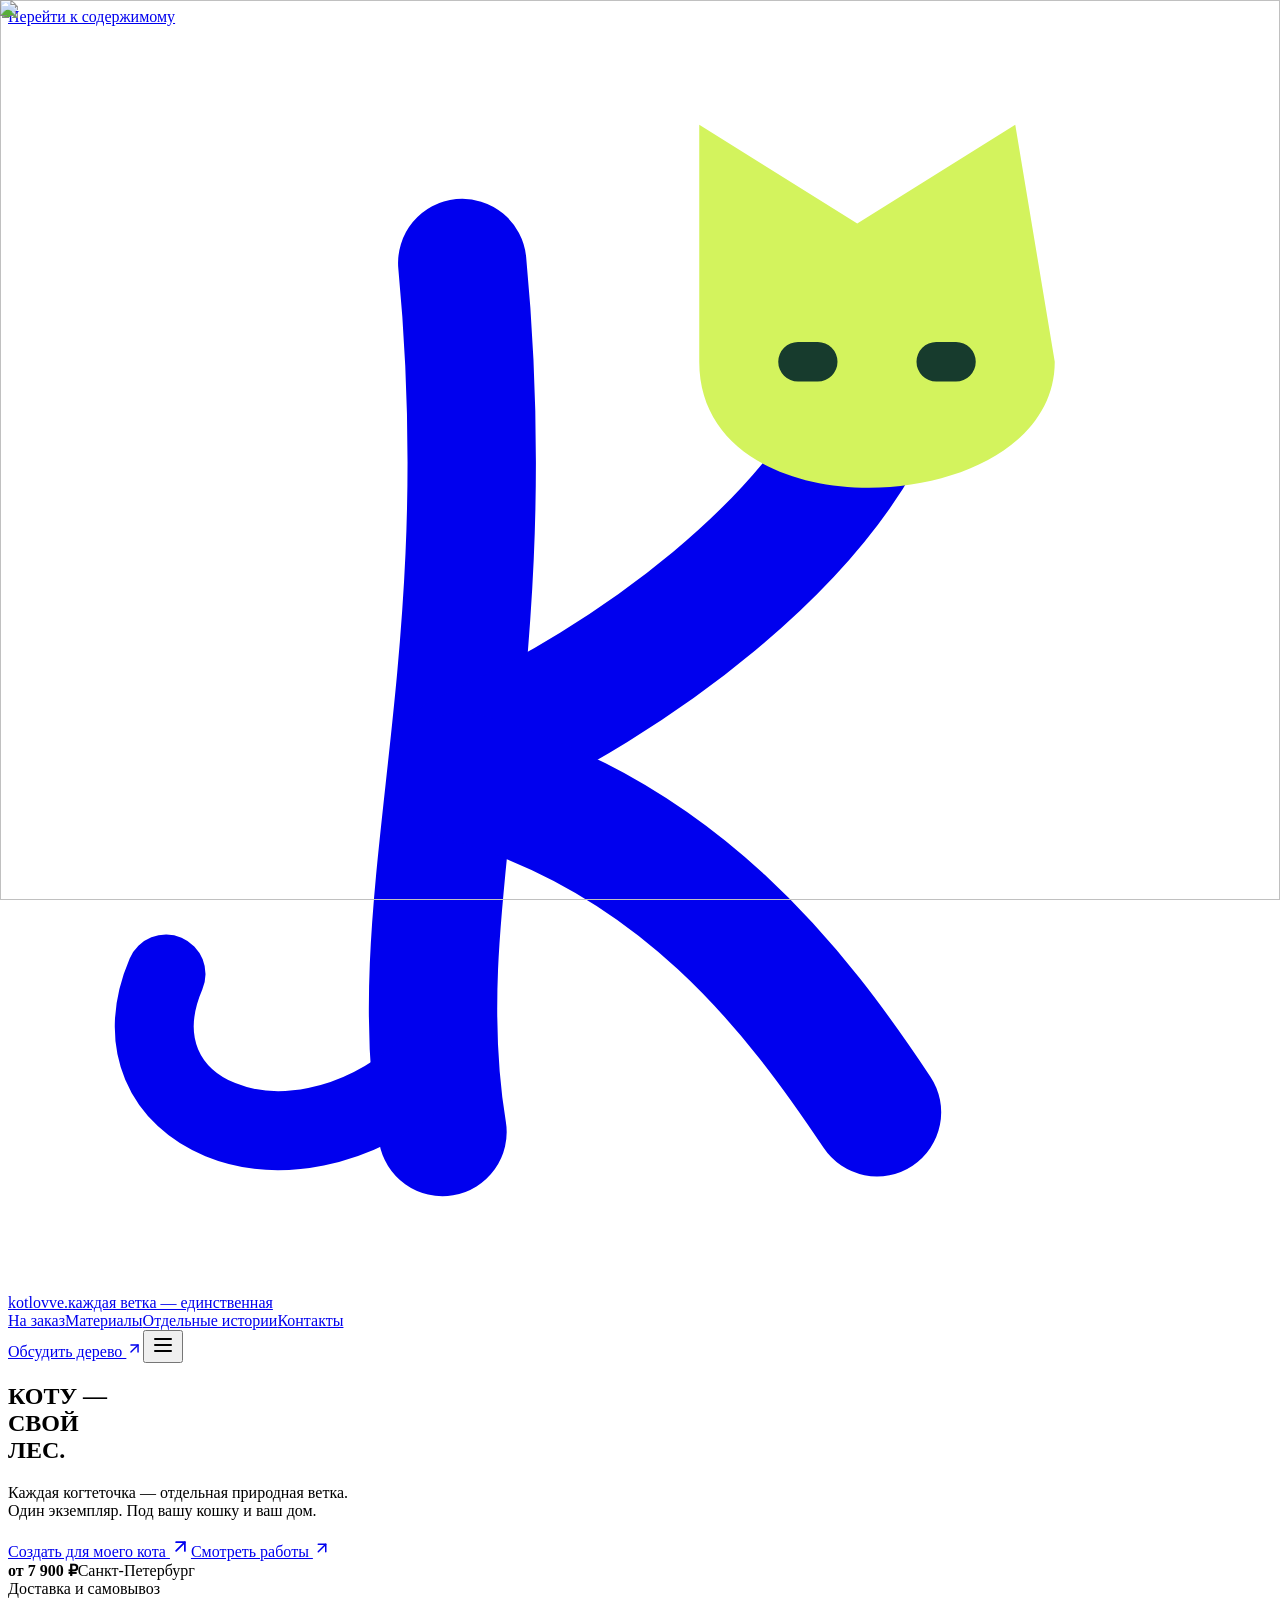
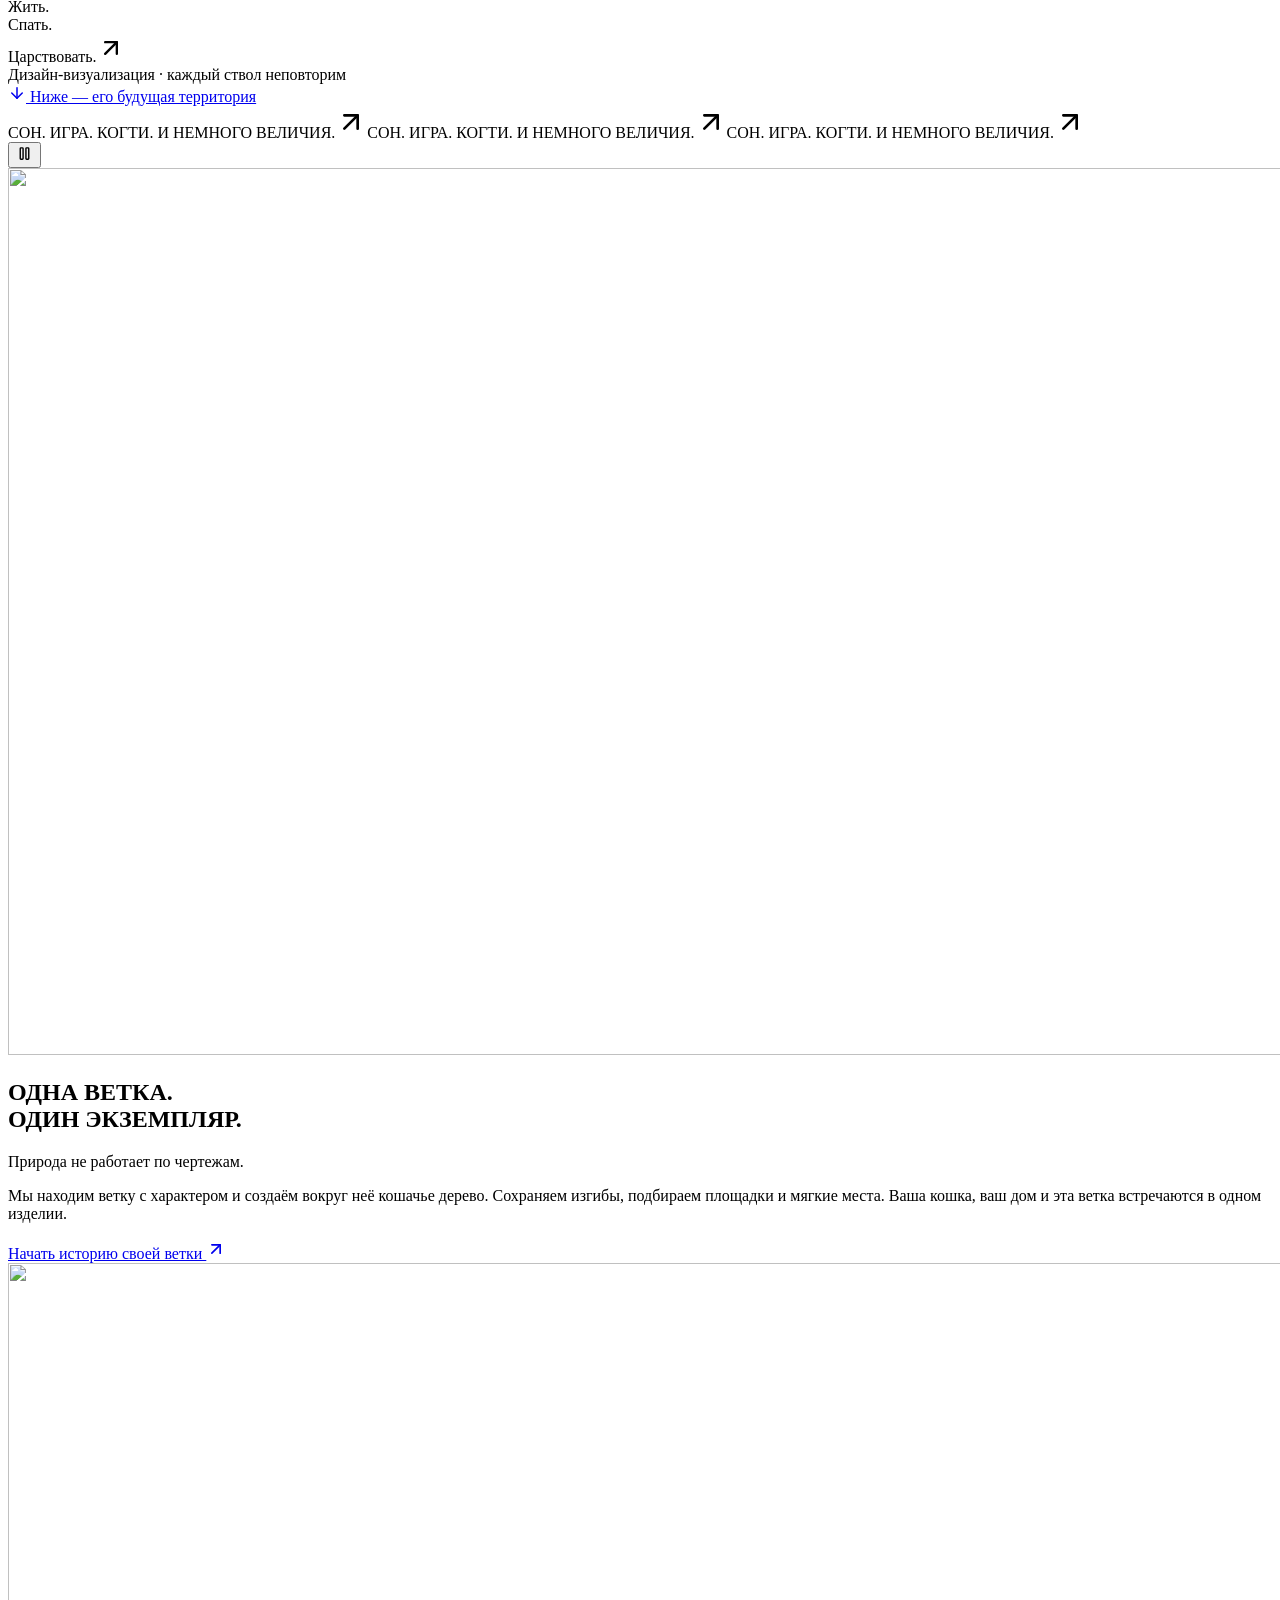
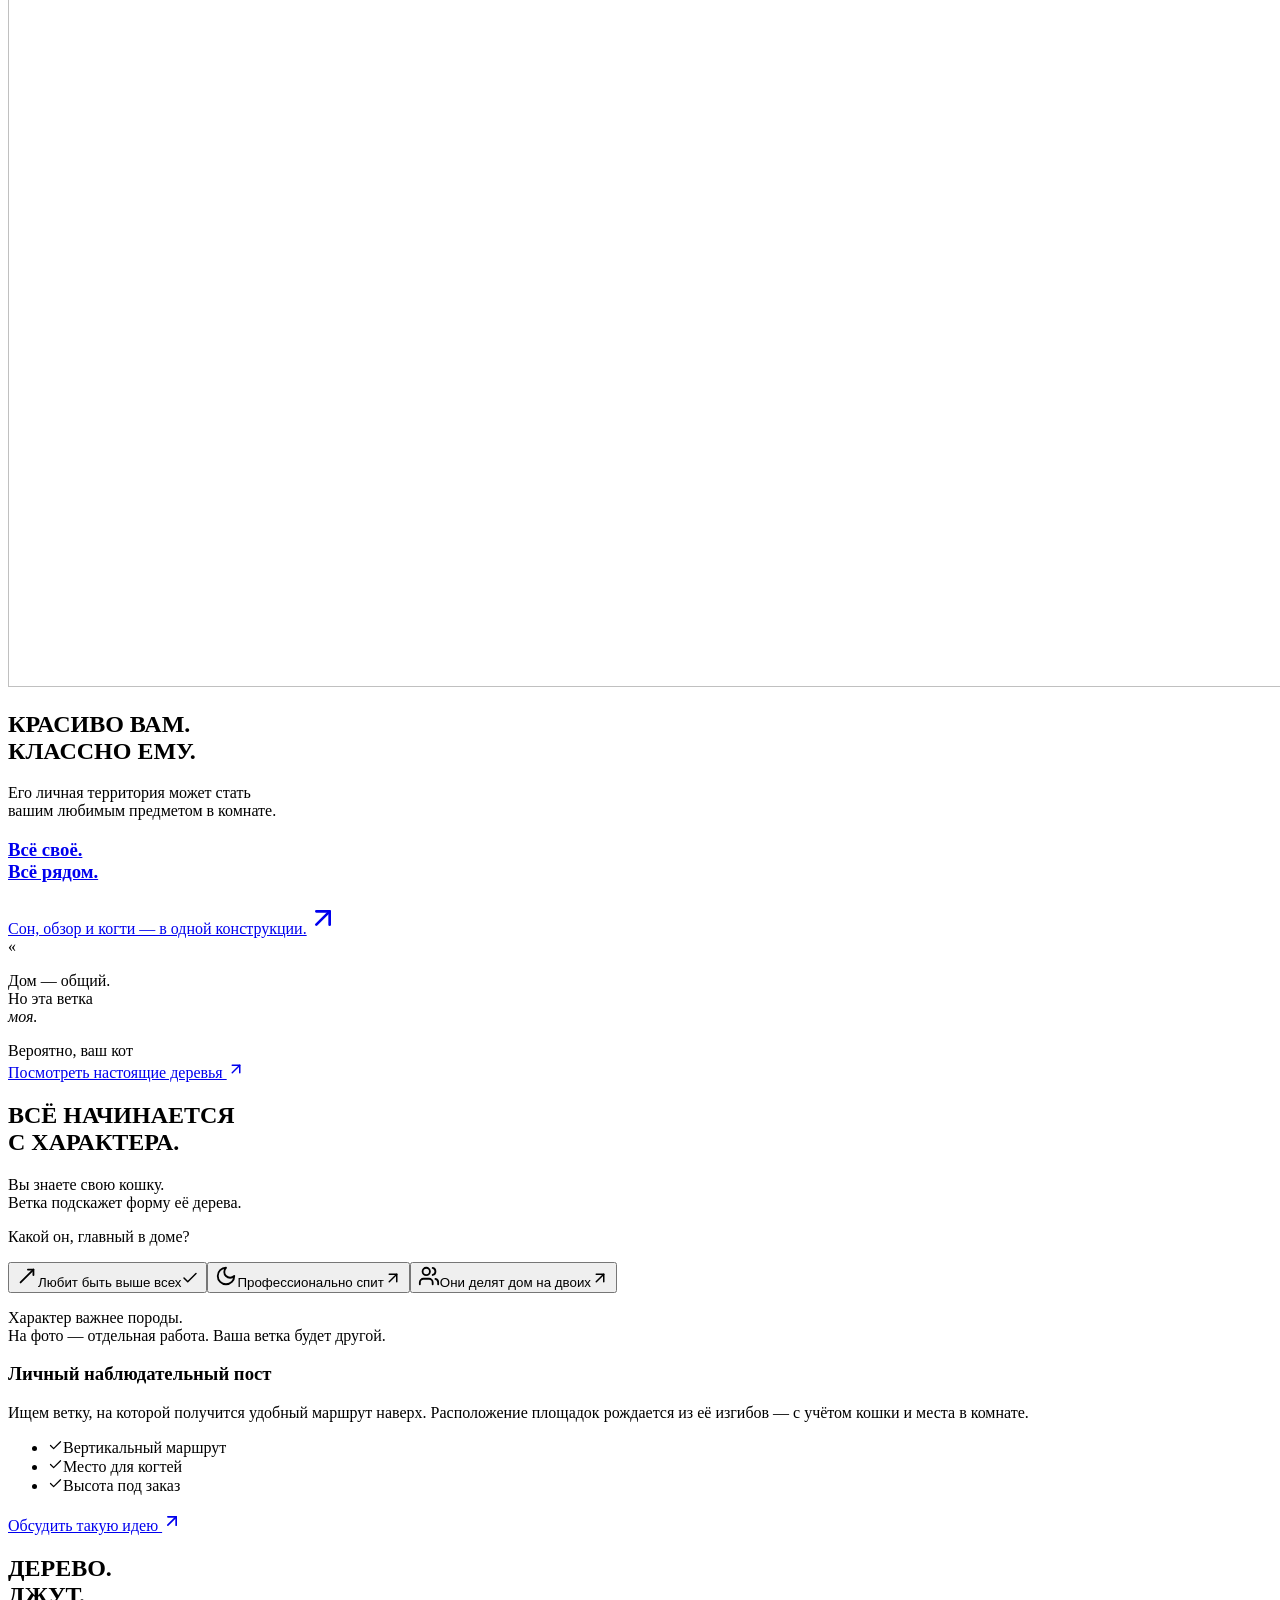
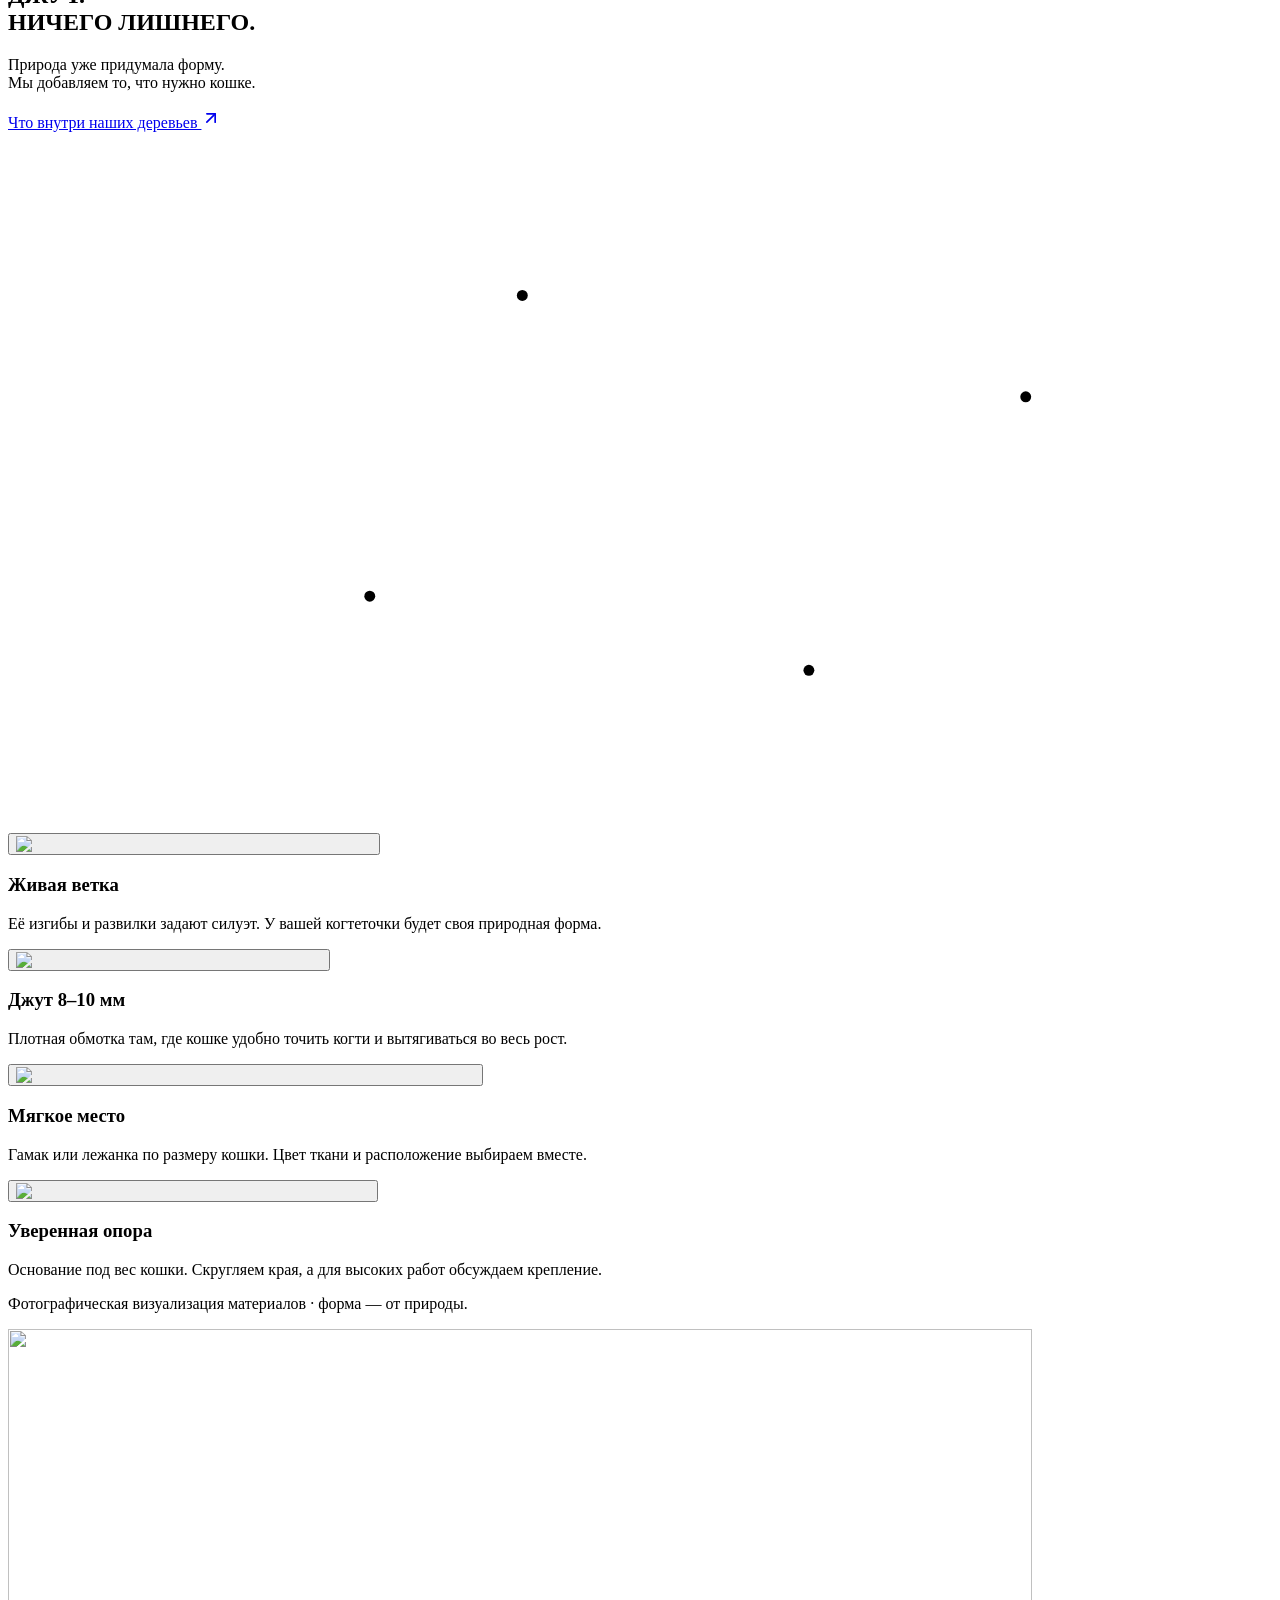
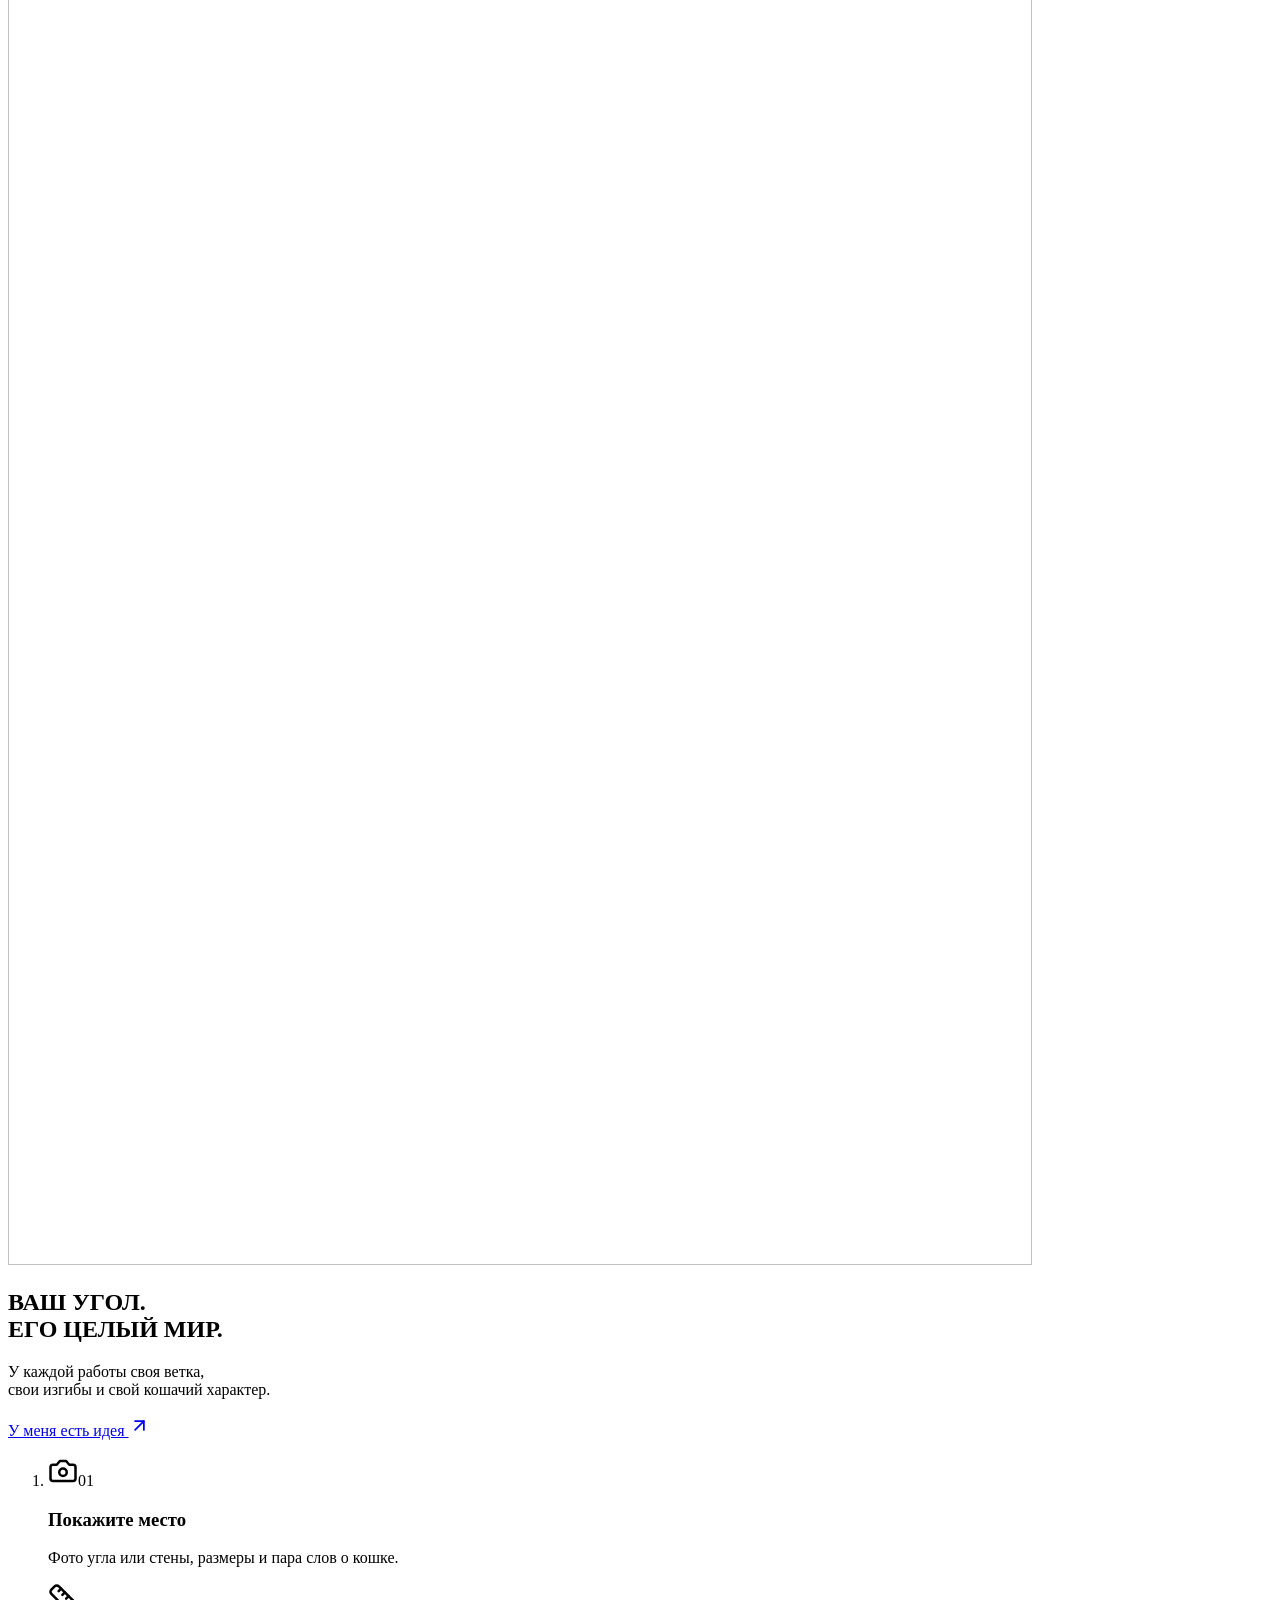
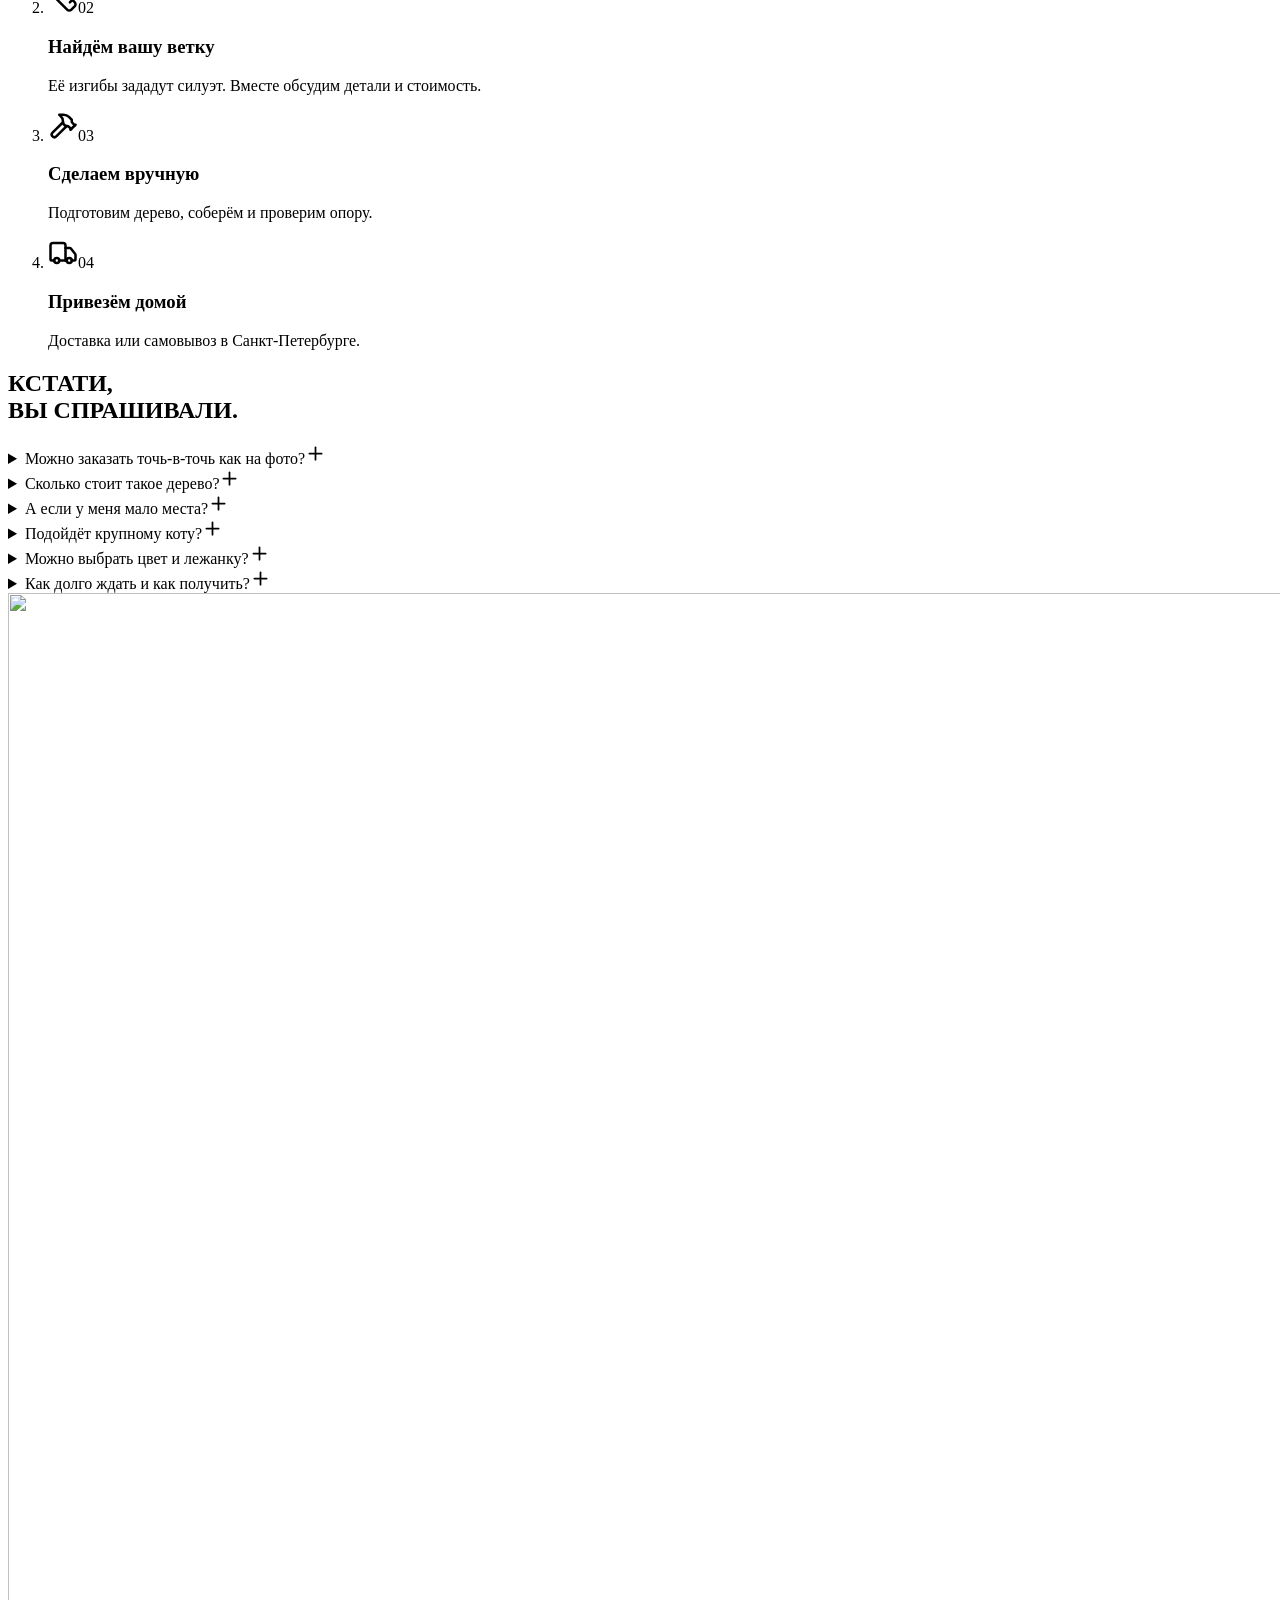
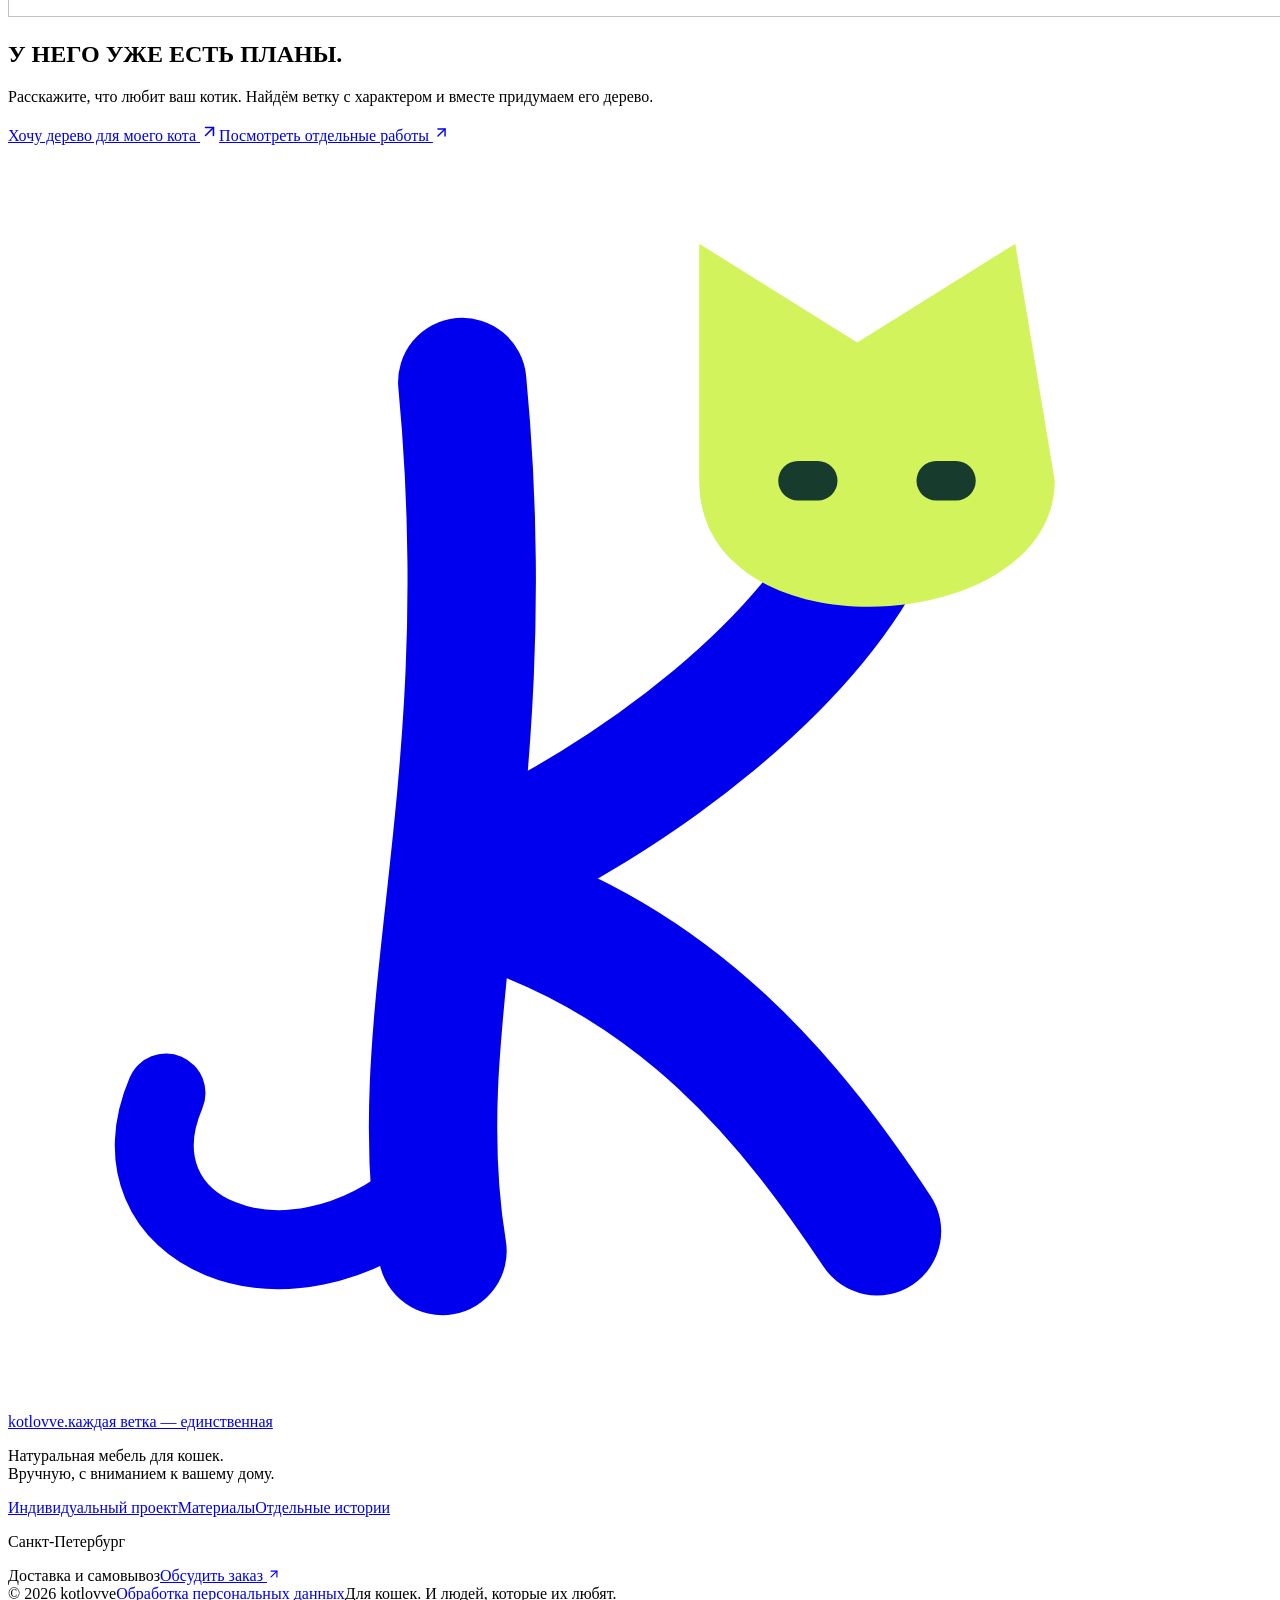
==== index.html @ 74c51887 "Publish kotlovve desktop preview" ====
<!DOCTYPE html><!--Kwz0MOQdKDuALkKHzpFKt--><html lang="ru"><head><meta charSet="utf-8"/><meta name="viewport" content="width=device-width, initial-scale=1"/><link rel="preload" as="image" href="/kotlovve-preview/images/hero-body-v10.webp"/><link rel="preload" as="image" href="/kotlovve-preview/images/hero-head-v10.webp"/><link rel="stylesheet" href="/kotlovve-preview/_next/static/css/c538a6b8e4f2cb5f.css" data-precedence="next"/><link rel="preload" as="script" fetchPriority="low" href="/kotlovve-preview/_next/static/chunks/webpack-74b0ef5a52936b28.js"/><script src="/kotlovve-preview/_next/static/chunks/8fbc8d93-12ec825f86cb9b0f.js" async=""></script><script src="/kotlovve-preview/_next/static/chunks/912-42a1974aad13e5c2.js" async=""></script><script src="/kotlovve-preview/_next/static/chunks/main-app-9a6562efb0265123.js" async=""></script><script src="/kotlovve-preview/_next/static/chunks/594-d50b40eee71d7644.js" async=""></script><script src="/kotlovve-preview/_next/static/chunks/983-02e93c167747a1f3.js" async=""></script><script src="/kotlovve-preview/_next/static/chunks/407-6235cf78f7ad21ed.js" async=""></script><script src="/kotlovve-preview/_next/static/chunks/app/layout-033664d6985d70f6.js" async=""></script><script src="/kotlovve-preview/_next/static/chunks/321-69e6e4874c9afbc6.js" async=""></script><script src="/kotlovve-preview/_next/static/chunks/app/page-2febebd27c40c687.js" async=""></script><title>kotlovve — интерьерные когтеточки и кошачьи деревья</title><meta name="description" content="Интерьерные когтеточки и кошачьи комплексы ручной работы из натурального дерева и джута в Санкт-Петербурге. Индивидуальный расчет по фото места."/><meta property="og:title" content="kotlovve — личные деревья для кошек"/><meta property="og:description" content="Натуральные кошачьи деревья ручной работы, которые выглядят как часть дома."/><meta property="og:image" content="https://alinaaaivanovaaa4-rgb.github.io/kotlovve-preview/images/hero-light-cat-tree.png"/><meta property="og:type" content="website"/><meta name="twitter:card" content="summary_large_image"/><meta name="twitter:title" content="kotlovve — личные деревья для кошек"/><meta name="twitter:description" content="Натуральные кошачьи деревья ручной работы, которые выглядят как часть дома."/><meta name="twitter:image" content="https://alinaaaivanovaaa4-rgb.github.io/kotlovve-preview/images/hero-light-cat-tree.png"/><link rel="icon" href="/kotlovve-preview/icon.svg?b6f897f46f9e9682" type="image/svg+xml" sizes="any"/><script src="/kotlovve-preview/_next/static/chunks/polyfills-42372ed130431b0a.js" noModule=""></script></head><body><div hidden=""><!--$--><!--/$--></div><header class="site-header"><a href="#main" class="skip-link">Перейти к содержимому</a><div class="container-page header-inner"><a class="brand " aria-label="kotlovve — на главную" href="/kotlovve-preview/"><svg class="brand-mark " viewBox="0 0 64 64" fill="none" aria-hidden="true"><g class="brand-branch" stroke="currentColor" stroke-width="6.5" stroke-linecap="round" stroke-linejoin="round"><path class="brand-trunk" pathLength="1" d="M22 56C20 44 25 33 23 12"></path><path class="brand-fork" pathLength="1" d="M23 37C32 33 41 26 44 19"></path><path class="brand-root" pathLength="1" d="M23 38C34 41 40 49 44 55"></path><path class="brand-tail" pathLength="1" d="M21 53C14 59 5 55 8 48" stroke-width="4"></path></g><g class="brand-cat-gaze"><g class="brand-cat"><path d="M35 17L35 5L43 10L51 5L53 17C53 25 35 26 35 17Z" fill="var(--logo-accent, #d3f35d)"></path><path class="brand-eyes" d="M40 17H41M47 17H48" stroke="#173b2d" stroke-width="2" stroke-linecap="round"></path></g></g></svg><span class="brand-lockup"><span class="brand-name">kotlovve<span class="brand-dot">.</span></span><span class="brand-description">каждая ветка — единственная</span></span></a><nav class="desktop-nav" aria-label="Основная навигация"><a href="/kotlovve-preview/custom/">На заказ</a><a href="/kotlovve-preview/materials/">Материалы</a><a href="/kotlovve-preview/projects/">Отдельные истории</a><a href="/kotlovve-preview/contacts/">Контакты</a></nav><a class="header-cta" href="/kotlovve-preview/custom/#conversation">Обсудить дерево <svg xmlns="http://www.w3.org/2000/svg" width="17" height="17" viewBox="0 0 24 24" fill="none" stroke="currentColor" stroke-width="2" stroke-linecap="round" stroke-linejoin="round" class="lucide lucide-arrow-up-right"><path d="M7 7h10v10"></path><path d="M7 17 17 7"></path></svg></a><button type="button" class="menu-toggle" aria-label="Открыть меню" aria-expanded="false" aria-controls="mobile-nav"><svg xmlns="http://www.w3.org/2000/svg" width="24" height="24" viewBox="0 0 24 24" fill="none" stroke="currentColor" stroke-width="2" stroke-linecap="round" stroke-linejoin="round" class="lucide lucide-menu"><line x1="4" x2="20" y1="12" y2="12"></line><line x1="4" x2="20" y1="6" y2="6"></line><line x1="4" x2="20" y1="18" y2="18"></line></svg></button></div></header><main id="main"><section class="forest-hero"><div class="container-page forest-stage"><div class="forest-headline"><h1>КОТУ —<br/><span>СВОЙ</span><br/>ЛЕС.</h1><p>Каждая когтеточка — отдельная природная ветка.<br/>Один экземпляр. Под вашу кошку и ваш дом.</p><div class="forest-actions"><a href="#find-fit" class="button button-primary">Создать для моего кота <svg xmlns="http://www.w3.org/2000/svg" width="21" height="21" viewBox="0 0 24 24" fill="none" stroke="currentColor" stroke-width="2" stroke-linecap="round" stroke-linejoin="round" class="lucide lucide-arrow-up-right"><path d="M7 7h10v10"></path><path d="M7 17 17 7"></path></svg></a><a class="forest-secondary" href="/kotlovve-preview/projects/">Смотреть работы <svg xmlns="http://www.w3.org/2000/svg" width="18" height="18" viewBox="0 0 24 24" fill="none" stroke="currentColor" stroke-width="2" stroke-linecap="round" stroke-linejoin="round" class="lucide lucide-arrow-up-right"><path d="M7 7h10v10"></path><path d="M7 17 17 7"></path></svg></a></div><div class="forest-facts"><strong>от 7 900 ₽</strong><span>Санкт-Петербург<br/>Доставка и самовывоз</span></div></div><div class="forest-object"><div class="forest-arch" aria-hidden="true"></div><div class="forest-art" role="img" aria-label="Визуализация деревянной когтеточки: натуральный разветвлённый ствол, джут, площадки и терракотовый гамак с кошкой наверху"><img alt="" decoding="async" data-nimg="fill" class="forest-tree" style="position:absolute;height:100%;width:100%;left:0;top:0;right:0;bottom:0;color:transparent" src="/kotlovve-preview/images/hero-body-v10.webp"/><div class="forest-cat-head" aria-hidden="true"><img alt="" draggable="false" decoding="async" data-nimg="fill" class="forest-cat-head-photo" style="position:absolute;height:100%;width:100%;left:0;top:0;right:0;bottom:0;color:transparent" src="/kotlovve-preview/images/hero-head-v10.webp"/></div></div><div class="forest-stamp"><span>Жить.<br/>Спать.<br/>Царствовать.</span><svg xmlns="http://www.w3.org/2000/svg" width="28" height="28" viewBox="0 0 24 24" fill="none" stroke="currentColor" stroke-width="2" stroke-linecap="round" stroke-linejoin="round" class="lucide lucide-arrow-up-right"><path d="M7 7h10v10"></path><path d="M7 17 17 7"></path></svg></div><span class="forest-photo-note">Дизайн-визуализация · каждый ствол неповторим</span></div><a href="#find-fit" class="forest-scroll"><svg xmlns="http://www.w3.org/2000/svg" width="18" height="18" viewBox="0 0 24 24" fill="none" stroke="currentColor" stroke-width="2" stroke-linecap="round" stroke-linejoin="round" class="lucide lucide-arrow-down"><path d="M12 5v14"></path><path d="m19 12-7 7-7-7"></path></svg> Ниже — его будущая территория</a></div></section><div class="type-ribbon"><div aria-hidden="true" style="animation-play-state:running"><span>СОН. ИГРА. КОГТИ.<!-- --> <span class="ribbon-outline">И НЕМНОГО ВЕЛИЧИЯ.</span><svg xmlns="http://www.w3.org/2000/svg" width="32" height="32" viewBox="0 0 24 24" fill="none" stroke="currentColor" stroke-width="2" stroke-linecap="round" stroke-linejoin="round" class="lucide lucide-arrow-up-right"><path d="M7 7h10v10"></path><path d="M7 17 17 7"></path></svg></span><span>СОН. ИГРА. КОГТИ.<!-- --> <span class="ribbon-outline">И НЕМНОГО ВЕЛИЧИЯ.</span><svg xmlns="http://www.w3.org/2000/svg" width="32" height="32" viewBox="0 0 24 24" fill="none" stroke="currentColor" stroke-width="2" stroke-linecap="round" stroke-linejoin="round" class="lucide lucide-arrow-up-right"><path d="M7 7h10v10"></path><path d="M7 17 17 7"></path></svg></span><span>СОН. ИГРА. КОГТИ.<!-- --> <span class="ribbon-outline">И НЕМНОГО ВЕЛИЧИЯ.</span><svg xmlns="http://www.w3.org/2000/svg" width="32" height="32" viewBox="0 0 24 24" fill="none" stroke="currentColor" stroke-width="2" stroke-linecap="round" stroke-linejoin="round" class="lucide lucide-arrow-up-right"><path d="M7 7h10v10"></path><path d="M7 17 17 7"></path></svg></span></div><button type="button" class="ribbon-toggle" aria-label="Остановить движущуюся строку" aria-pressed="false"><svg xmlns="http://www.w3.org/2000/svg" width="17" height="17" viewBox="0 0 24 24" fill="none" stroke="currentColor" stroke-width="2" stroke-linecap="round" stroke-linejoin="round" class="lucide lucide-pause"><rect x="14" y="4" width="4" height="16" rx="1"></rect><rect x="6" y="4" width="4" height="16" rx="1"></rect></svg></button></div><div class="material-stage one-off-stage"><div class="material-edges material-edges-branch" aria-hidden="true"><div class="material-edge"><img alt="" loading="lazy" width="1774" height="887" decoding="async" data-nimg="1" style="color:transparent" src="/kotlovve-preview/materials/branch-photo.png"/></div></div><section class="one-off-section container-page"><h2>ОДНА ВЕТКА.<br/><span>ОДИН ЭКЗЕМПЛЯР.</span></h2><div class="one-off-copy"><p>Природа не работает по чертежам.</p><p>Мы находим ветку с характером и создаём вокруг неё кошачье дерево. Сохраняем изгибы, подбираем площадки и мягкие места. Ваша кошка, ваш дом и эта ветка встречаются в одном изделии.</p><a class="text-link" href="/kotlovve-preview/custom/">Начать историю своей ветки <svg xmlns="http://www.w3.org/2000/svg" width="20" height="20" viewBox="0 0 24 24" fill="none" stroke="currentColor" stroke-width="2" stroke-linecap="round" stroke-linejoin="round" class="lucide lucide-arrow-up-right"><path d="M7 7h10v10"></path><path d="M7 17 17 7"></path></svg></a></div></section></div><section class="territory-section material-stage"><div class="material-edges material-edges-soft" aria-hidden="true"><div class="material-edge"><img alt="" loading="lazy" width="1536" height="1024" decoding="async" data-nimg="1" style="color:transparent" src="/kotlovve-preview/materials/soft-photo.png"/></div></div><div class="container-page"><div class="territory-heading"><h2>КРАСИВО ВАМ.<br/><span>КЛАССНО ЕМУ.</span></h2><p>Его личная территория может стать<br/>вашим любимым предметом в комнате.</p></div><div class="territory-grid"><a class="territory-feature" href="/kotlovve-preview/custom/"><div class="territory-photo"><img alt="Кошка отдыхает на деревянной площадке в своём комплексе" loading="lazy" decoding="async" data-nimg="fill" style="position:absolute;height:100%;width:100%;left:0;top:0;right:0;bottom:0;color:transparent" src="/kotlovve-preview/images/IMG_3069.WEBP"/></div><div class="territory-feature-copy"><h3>Всё своё.<br/>Всё рядом.</h3><span>Сон, обзор и когти — в одной конструкции.</span><svg xmlns="http://www.w3.org/2000/svg" width="32" height="32" viewBox="0 0 24 24" fill="none" stroke="currentColor" stroke-width="2" stroke-linecap="round" stroke-linejoin="round" class="lucide lucide-arrow-up-right"><path d="M7 7h10v10"></path><path d="M7 17 17 7"></path></svg></div></a><div class="territory-aside"><div class="territory-quote"><span class="quote-symbol" aria-hidden="true">«</span><p>Дом — общий.<br/>Но эта ветка<br/><em>моя.</em></p><span class="quote-caption">Вероятно, ваш кот</span></div><a class="territory-small" href="/kotlovve-preview/projects/"><div><img alt="Две кошки на разных уровнях деревянного комплекса" loading="lazy" decoding="async" data-nimg="fill" style="position:absolute;height:100%;width:100%;left:0;top:0;right:0;bottom:0;color:transparent" src="/kotlovve-preview/images/IMG_3071.WEBP"/></div><span>Посмотреть настоящие деревья <svg xmlns="http://www.w3.org/2000/svg" width="18" height="18" viewBox="0 0 24 24" fill="none" stroke="currentColor" stroke-width="2" stroke-linecap="round" stroke-linejoin="round" class="lucide lucide-arrow-up-right"><path d="M7 7h10v10"></path><path d="M7 17 17 7"></path></svg></span></a></div></div></div></section><section class="fit-section" id="find-fit"><div class="container-page"><div class="fit-heading"><h2>ВСЁ НАЧИНАЕТСЯ<br/>С <span>ХАРАКТЕРА.</span></h2><p>Вы знаете свою кошку.<br/>Ветка подскажет форму её дерева.</p></div><div class="fit-layout"><div class="fit-story"><div class="fit-controls"><p class="fit-prompt">Какой он, главный в доме?</p><div class="fit-choices" role="group" aria-label="Привычки кошки"><button type="button" aria-pressed="true"><svg xmlns="http://www.w3.org/2000/svg" width="22" height="22" viewBox="0 0 24 24" fill="none" stroke="currentColor" stroke-width="2" stroke-linecap="round" stroke-linejoin="round" class="lucide lucide-move-up-right"><path d="M13 5H19V11"></path><path d="M19 5L5 19"></path></svg><span>Любит быть выше всех</span><span class="fit-selected"><svg xmlns="http://www.w3.org/2000/svg" width="18" height="18" viewBox="0 0 24 24" fill="none" stroke="currentColor" stroke-width="2" stroke-linecap="round" stroke-linejoin="round" class="lucide lucide-check"><path d="M20 6 9 17l-5-5"></path></svg></span></button><button type="button" aria-pressed="false"><svg xmlns="http://www.w3.org/2000/svg" width="22" height="22" viewBox="0 0 24 24" fill="none" stroke="currentColor" stroke-width="2" stroke-linecap="round" stroke-linejoin="round" class="lucide lucide-moon"><path d="M12 3a6 6 0 0 0 9 9 9 9 0 1 1-9-9Z"></path></svg><span>Профессионально спит</span><span class="fit-selected"><svg xmlns="http://www.w3.org/2000/svg" width="18" height="18" viewBox="0 0 24 24" fill="none" stroke="currentColor" stroke-width="2" stroke-linecap="round" stroke-linejoin="round" class="lucide lucide-arrow-up-right"><path d="M7 7h10v10"></path><path d="M7 17 17 7"></path></svg></span></button><button type="button" aria-pressed="false"><svg xmlns="http://www.w3.org/2000/svg" width="22" height="22" viewBox="0 0 24 24" fill="none" stroke="currentColor" stroke-width="2" stroke-linecap="round" stroke-linejoin="round" class="lucide lucide-users"><path d="M16 21v-2a4 4 0 0 0-4-4H6a4 4 0 0 0-4 4v2"></path><circle cx="9" cy="7" r="4"></circle><path d="M22 21v-2a4 4 0 0 0-3-3.87"></path><path d="M16 3.13a4 4 0 0 1 0 7.75"></path></svg><span>Они делят дом на двоих</span><span class="fit-selected"><svg xmlns="http://www.w3.org/2000/svg" width="18" height="18" viewBox="0 0 24 24" fill="none" stroke="currentColor" stroke-width="2" stroke-linecap="round" stroke-linejoin="round" class="lucide lucide-arrow-up-right"><path d="M7 7h10v10"></path><path d="M7 17 17 7"></path></svg></span></button></div><p class="fit-footnote">Характер важнее породы.<br/>На фото — отдельная работа. Ваша ветка будет другой.</p></div><div class="fit-result-copy"><h3 aria-live="polite" aria-atomic="true">Личный наблюдательный пост</h3><p>Ищем ветку, на которой получится удобный маршрут наверх. Расположение площадок рождается из её изгибов — с учётом кошки и места в комнате.</p><ul><li><svg xmlns="http://www.w3.org/2000/svg" width="15" height="15" viewBox="0 0 24 24" fill="none" stroke="currentColor" stroke-width="2" stroke-linecap="round" stroke-linejoin="round" class="lucide lucide-check"><path d="M20 6 9 17l-5-5"></path></svg>Вертикальный маршрут</li><li><svg xmlns="http://www.w3.org/2000/svg" width="15" height="15" viewBox="0 0 24 24" fill="none" stroke="currentColor" stroke-width="2" stroke-linecap="round" stroke-linejoin="round" class="lucide lucide-check"><path d="M20 6 9 17l-5-5"></path></svg>Место для когтей</li><li><svg xmlns="http://www.w3.org/2000/svg" width="15" height="15" viewBox="0 0 24 24" fill="none" stroke="currentColor" stroke-width="2" stroke-linecap="round" stroke-linejoin="round" class="lucide lucide-check"><path d="M20 6 9 17l-5-5"></path></svg>Высота под заказ</li></ul><a class="button button-primary" href="/kotlovve-preview/custom/?idea=height#conversation">Обсудить такую идею <svg xmlns="http://www.w3.org/2000/svg" width="20" height="20" viewBox="0 0 24 24" fill="none" stroke="currentColor" stroke-width="2" stroke-linecap="round" stroke-linejoin="round" class="lucide lucide-arrow-up-right"><path d="M7 7h10v10"></path><path d="M7 17 17 7"></path></svg></a></div></div><div class="fit-photo"><img alt="Личный наблюдательный пост: пример отдельной работы, форма не повторяется" loading="lazy" decoding="async" data-nimg="fill" style="position:absolute;height:100%;width:100%;left:0;top:0;right:0;bottom:0;color:transparent" src="/kotlovve-preview/images/IMG_3072.WEBP"/></div></div></div></section><section class="matter-section"><div class="container-page"><div class="matter-heading"><h2>ДЕРЕВО.<br/>ДЖУТ.<br/><span>НИЧЕГО ЛИШНЕГО.</span></h2><div><p>Природа уже придумала форму.<br/>Мы добавляем то, что нужно кошке.</p><a class="text-link" href="/kotlovve-preview/materials/">Что внутри наших деревьев <svg xmlns="http://www.w3.org/2000/svg" width="20" height="20" viewBox="0 0 24 24" fill="none" stroke="currentColor" stroke-width="2" stroke-linecap="round" stroke-linejoin="round" class="lucide lucide-arrow-up-right"><path d="M7 7h10v10"></path><path d="M7 17 17 7"></path></svg></a></div></div><div class="material-diagram" data-active="branch"><svg class="material-leaders" viewBox="0 0 1160 640" preserveAspectRatio="none" aria-hidden="true"><g fill="none" stroke-width="1.5"><path class="leader-branch" d="M239 133H292L384 150H472"></path><path class="leader-jute" d="M228 550H280L332 426"></path><path class="leader-soft" d="M1010 132V166L934 243"></path><path class="leader-base" d="M904 546H827L735 494"></path></g><g class="material-points" fill="currentColor"><circle class="leader-branch" cx="472" cy="150" r="5"></circle><circle class="leader-jute" cx="332" cy="426" r="5"></circle><circle class="leader-soft" cx="934" cy="243" r="5"></circle><circle class="leader-base" cx="735" cy="494" r="5"></circle></g></svg><div class="material-specimen specimen-branch"><button type="button" class="specimen-object" aria-label="Рассмотреть: Живая ветка" aria-describedby="material-note-branch" aria-pressed="true"><img alt="Природная ветка с развилками и древесным рисунком" loading="lazy" width="1774" height="887" decoding="async" data-nimg="1" style="color:transparent" src="/kotlovve-preview/materials/branch-photo.png"/></button><div class="specimen-note" id="material-note-branch"><h3>Живая ветка</h3><p>Её изгибы и развилки задают силуэт. У вашей когтеточки будет своя природная форма.</p></div></div><div class="material-specimen specimen-jute"><button type="button" class="specimen-object" aria-label="Рассмотреть: Джут 8–10 мм" aria-describedby="material-note-jute" aria-pressed="false"><img alt="Джутовый канат в мотке со свободным концом" loading="lazy" width="1418" height="1109" decoding="async" data-nimg="1" style="color:transparent" src="/kotlovve-preview/materials/jute-photo.png"/></button><div class="specimen-note" id="material-note-jute"><h3>Джут 8–10 мм</h3><p>Плотная обмотка там, где кошке удобно точить когти и вытягиваться во весь рост.</p></div></div><div class="material-specimen specimen-soft"><button type="button" class="specimen-object" aria-label="Рассмотреть: Мягкое место" aria-describedby="material-note-soft" aria-pressed="false"><img alt="Терракотовая ткань для мягкой лежанки, сложенная в несколько слоёв" loading="lazy" width="1536" height="1024" decoding="async" data-nimg="1" style="color:transparent" src="/kotlovve-preview/materials/soft-photo.png"/></button><div class="specimen-note" id="material-note-soft"><h3>Мягкое место</h3><p>Гамак или лежанка по размеру кошки. Цвет ткани и расположение выбираем вместе.</p></div></div><div class="material-specimen specimen-base"><button type="button" class="specimen-object" aria-label="Рассмотреть: Уверенная опора" aria-describedby="material-note-base" aria-pressed="false"><img alt="Круглое деревянное основание со скруглённым краем" loading="lazy" width="1536" height="1024" decoding="async" data-nimg="1" style="color:transparent" src="/kotlovve-preview/materials/base-photo.png"/></button><div class="specimen-note" id="material-note-base"><h3>Уверенная опора</h3><p>Основание под вес кошки. Скругляем края, а для высоких работ обсуждаем крепление.</p></div></div><p class="diagram-caption">Фотографическая визуализация материалов · форма — от природы.</p></div></div></section><section class="commission-section material-stage"><div class="material-edges material-edges-rope" aria-hidden="true"><div class="material-edge"><img alt="" loading="lazy" width="1024" height="1536" decoding="async" data-nimg="1" style="color:transparent" src="/kotlovve-preview/materials/jute-loop-v7.png"/></div></div><div class="container-page"><div class="commission-heading"><h2>ВАШ УГОЛ.<br/>ЕГО <span>ЦЕЛЫЙ МИР.</span></h2><div><p>У каждой работы своя ветка,<br/>свои изгибы и свой кошачий характер.</p><a class="button button-primary" href="/kotlovve-preview/custom/#conversation">У меня есть идея <svg xmlns="http://www.w3.org/2000/svg" width="21" height="21" viewBox="0 0 24 24" fill="none" stroke="currentColor" stroke-width="2" stroke-linecap="round" stroke-linejoin="round" class="lucide lucide-arrow-up-right"><path d="M7 7h10v10"></path><path d="M7 17 17 7"></path></svg></a></div></div><ol class="commission-steps"><li><div class="commission-step-top"><svg xmlns="http://www.w3.org/2000/svg" width="30" height="30" viewBox="0 0 24 24" fill="none" stroke="currentColor" stroke-width="2" stroke-linecap="round" stroke-linejoin="round" class="lucide lucide-camera"><path d="M14.5 4h-5L7 7H4a2 2 0 0 0-2 2v9a2 2 0 0 0 2 2h16a2 2 0 0 0 2-2V9a2 2 0 0 0-2-2h-3l-2.5-3z"></path><circle cx="12" cy="13" r="3"></circle></svg><span>0<!-- -->1</span></div><h3>Покажите место</h3><p>Фото угла или стены, размеры и пара слов о кошке.</p></li><li><div class="commission-step-top"><svg xmlns="http://www.w3.org/2000/svg" width="30" height="30" viewBox="0 0 24 24" fill="none" stroke="currentColor" stroke-width="2" stroke-linecap="round" stroke-linejoin="round" class="lucide lucide-ruler"><path d="M21.3 15.3a2.4 2.4 0 0 1 0 3.4l-2.6 2.6a2.4 2.4 0 0 1-3.4 0L2.7 8.7a2.41 2.41 0 0 1 0-3.4l2.6-2.6a2.41 2.41 0 0 1 3.4 0Z"></path><path d="m14.5 12.5 2-2"></path><path d="m11.5 9.5 2-2"></path><path d="m8.5 6.5 2-2"></path><path d="m17.5 15.5 2-2"></path></svg><span>0<!-- -->2</span></div><h3>Найдём вашу ветку</h3><p>Её изгибы зададут силуэт. Вместе обсудим детали и стоимость.</p></li><li><div class="commission-step-top"><svg xmlns="http://www.w3.org/2000/svg" width="30" height="30" viewBox="0 0 24 24" fill="none" stroke="currentColor" stroke-width="2" stroke-linecap="round" stroke-linejoin="round" class="lucide lucide-hammer"><path d="m15 12-8.373 8.373a1 1 0 1 1-3-3L12 9"></path><path d="m18 15 4-4"></path><path d="m21.5 11.5-1.914-1.914A2 2 0 0 1 19 8.172V7l-2.26-2.26a6 6 0 0 0-4.202-1.756L9 2.96l.92.82A6.18 6.18 0 0 1 12 8.4V10l2 2h1.172a2 2 0 0 1 1.414.586L18.5 14.5"></path></svg><span>0<!-- -->3</span></div><h3>Сделаем вручную</h3><p>Подготовим дерево, соберём и проверим опору.</p></li><li><div class="commission-step-top"><svg xmlns="http://www.w3.org/2000/svg" width="30" height="30" viewBox="0 0 24 24" fill="none" stroke="currentColor" stroke-width="2" stroke-linecap="round" stroke-linejoin="round" class="lucide lucide-truck"><path d="M14 18V6a2 2 0 0 0-2-2H4a2 2 0 0 0-2 2v11a1 1 0 0 0 1 1h2"></path><path d="M15 18H9"></path><path d="M19 18h2a1 1 0 0 0 1-1v-3.65a1 1 0 0 0-.22-.624l-3.48-4.35A1 1 0 0 0 17.52 8H14"></path><circle cx="17" cy="18" r="2"></circle><circle cx="7" cy="18" r="2"></circle></svg><span>0<!-- -->4</span></div><h3>Привезём домой</h3><p>Доставка или самовывоз в Санкт-Петербурге.</p></li></ol></div></section><section class="container-page questions-section"><h2>КСТАТИ,<br/>ВЫ СПРАШИВАЛИ.</h2><div class="faq-list"><details><summary>Можно заказать точь-в-точь как на фото?<svg xmlns="http://www.w3.org/2000/svg" width="21" height="21" viewBox="0 0 24 24" fill="none" stroke="currentColor" stroke-width="2" stroke-linecap="round" stroke-linejoin="round" class="lucide lucide-plus"><path d="M5 12h14"></path><path d="M12 5v14"></path></svg></summary><p>У каждой природной ветки свои изгибы и развилки, поэтому точного повторения не будет. Фото помогает обсудить идею, а форму нового изделия создаём вокруг отдельной ветки — под вашу кошку и место.</p></details><details><summary>Сколько стоит такое дерево?<svg xmlns="http://www.w3.org/2000/svg" width="21" height="21" viewBox="0 0 24 24" fill="none" stroke="currentColor" stroke-width="2" stroke-linecap="round" stroke-linejoin="round" class="lucide lucide-plus"><path d="M5 12h14"></path><path d="M12 5v14"></path></svg></summary><p>Индивидуальные работы — от 7 900 ₽. Итог зависит от высоты, количества площадок, ткани и формы ствола. Согласуем цену до начала изготовления.</p></details><details><summary>А если у меня мало места?<svg xmlns="http://www.w3.org/2000/svg" width="21" height="21" viewBox="0 0 24 24" fill="none" stroke="currentColor" stroke-width="2" stroke-linecap="round" stroke-linejoin="round" class="lucide lucide-plus"><path d="M5 12h14"></path><path d="M12 5v14"></path></svg></summary><p>Используем высоту, свободный угол или простенок. Для расчёта пришлите фото места и примерные размеры. Обсудим основание и способ установки.</p></details><details><summary>Подойдёт крупному коту?<svg xmlns="http://www.w3.org/2000/svg" width="21" height="21" viewBox="0 0 24 24" fill="none" stroke="currentColor" stroke-width="2" stroke-linecap="round" stroke-linejoin="round" class="lucide lucide-plus"><path d="M5 12h14"></path><path d="M12 5v14"></path></svg></summary><p>Учитываем вес кошки и подбираем площадки, основание и крепление. Для высокой конструкции при необходимости предусматриваем фиксацию к стене.</p></details><details><summary>Можно выбрать цвет и лежанку?<svg xmlns="http://www.w3.org/2000/svg" width="21" height="21" viewBox="0 0 24 24" fill="none" stroke="currentColor" stroke-width="2" stroke-linecap="round" stroke-linejoin="round" class="lucide lucide-plus"><path d="M5 12h14"></path><path d="M12 5v14"></path></svg></summary><p>Да. Обсудим оттенок дерева, ткань, гамак или мягкую площадку. Детали подберём под вашу кошку и интерьер.</p></details><details><summary>Как долго ждать и как получить?<svg xmlns="http://www.w3.org/2000/svg" width="21" height="21" viewBox="0 0 24 24" fill="none" stroke="currentColor" stroke-width="2" stroke-linecap="round" stroke-linejoin="round" class="lucide lucide-plus"><path d="M5 12h14"></path><path d="M12 5v14"></path></svg></summary><p>Срок согласуем после выбора конструкции с учётом загрузки мастерской. Работаем в Санкт-Петербурге: доступны доставка и самовывоз.</p></details></div></section><section class="closing-section material-stage"><div class="material-edges material-edges-soft" aria-hidden="true"><div class="material-edge"><img alt="" loading="lazy" width="1536" height="1024" decoding="async" data-nimg="1" style="color:transparent" src="/kotlovve-preview/materials/soft-photo.png"/></div></div><div class="container-page closing-inner"><div><h2>У НЕГО УЖЕ
ЕСТЬ ПЛАНЫ.</h2><p>Расскажите, что любит ваш котик. Найдём ветку с характером и вместе придумаем его дерево.</p></div><div class="closing-actions"><a class="button button-light" href="/kotlovve-preview/custom/#conversation">Хочу дерево для моего кота <svg xmlns="http://www.w3.org/2000/svg" width="19" height="19" viewBox="0 0 24 24" fill="none" stroke="currentColor" stroke-width="2" stroke-linecap="round" stroke-linejoin="round" class="lucide lucide-arrow-up-right"><path d="M7 7h10v10"></path><path d="M7 17 17 7"></path></svg></a><a class="text-link" href="/kotlovve-preview/projects/">Посмотреть отдельные работы <svg xmlns="http://www.w3.org/2000/svg" width="17" height="17" viewBox="0 0 24 24" fill="none" stroke="currentColor" stroke-width="2" stroke-linecap="round" stroke-linejoin="round" class="lucide lucide-arrow-up-right"><path d="M7 7h10v10"></path><path d="M7 17 17 7"></path></svg></a></div></div></section><!--$--><!--/$--></main><footer class="site-footer"><div class="container-page footer-top"><div><a class="brand brand-light" aria-label="kotlovve — на главную" href="/kotlovve-preview/"><svg class="brand-mark " viewBox="0 0 64 64" fill="none" aria-hidden="true"><g class="brand-branch" stroke="currentColor" stroke-width="6.5" stroke-linecap="round" stroke-linejoin="round"><path class="brand-trunk" pathLength="1" d="M22 56C20 44 25 33 23 12"></path><path class="brand-fork" pathLength="1" d="M23 37C32 33 41 26 44 19"></path><path class="brand-root" pathLength="1" d="M23 38C34 41 40 49 44 55"></path><path class="brand-tail" pathLength="1" d="M21 53C14 59 5 55 8 48" stroke-width="4"></path></g><g class="brand-cat-gaze"><g class="brand-cat"><path d="M35 17L35 5L43 10L51 5L53 17C53 25 35 26 35 17Z" fill="var(--logo-accent, #d3f35d)"></path><path class="brand-eyes" d="M40 17H41M47 17H48" stroke="#173b2d" stroke-width="2" stroke-linecap="round"></path></g></g></svg><span class="brand-lockup"><span class="brand-name">kotlovve<span class="brand-dot">.</span></span><span class="brand-description">каждая ветка — единственная</span></span></a><p>Натуральная мебель для кошек.<br/>Вручную, с вниманием к вашему дому.</p></div><nav aria-label="Навигация в подвале"><a href="/kotlovve-preview/custom/">Индивидуальный проект</a><a href="/kotlovve-preview/materials/">Материалы</a><a href="/kotlovve-preview/projects/">Отдельные истории</a></nav><div class="footer-location"><p>Санкт-Петербург</p><span>Доставка и самовывоз</span><a href="/kotlovve-preview/contacts/">Обсудить заказ <svg xmlns="http://www.w3.org/2000/svg" width="14" height="14" viewBox="0 0 24 24" fill="none" stroke="currentColor" stroke-width="2" stroke-linecap="round" stroke-linejoin="round" class="lucide lucide-arrow-up-right inline-block ml-1" aria-hidden="true"><path d="M7 7h10v10"></path><path d="M7 17 17 7"></path></svg></a></div></div><div class="container-page footer-bottom"><span>© <!-- -->2026<!-- --> kotlovve</span><a href="/kotlovve-preview/privacy/">Обработка персональных данных</a><span>Для кошек. И людей, которые их любят.</span></div></footer><script src="/kotlovve-preview/_next/static/chunks/webpack-74b0ef5a52936b28.js" id="_R_" async=""></script><script>(self.__next_f=self.__next_f||[]).push([0])</script><script>self.__next_f.push([1,"1:\"$Sreact.fragment\"\n2:I[9455,[\"594\",\"static/chunks/594-d50b40eee71d7644.js\",\"983\",\"static/chunks/983-02e93c167747a1f3.js\",\"407\",\"static/chunks/407-6235cf78f7ad21ed.js\",\"177\",\"static/chunks/app/layout-033664d6985d70f6.js\"],\"Header\"]\n3:I[3131,[],\"\"]\n4:I[6055,[],\"\"]\n5:I[5755,[\"594\",\"static/chunks/594-d50b40eee71d7644.js\",\"983\",\"static/chunks/983-02e93c167747a1f3.js\",\"407\",\"static/chunks/407-6235cf78f7ad21ed.js\",\"177\",\"static/chunks/app/layout-033664d6985d70f6.js\"],\"Brand\"]\n6:I[4594,[\"594\",\"static/chunks/594-d50b40eee71d7644.js\",\"983\",\"static/chunks/983-02e93c167747a1f3.js\",\"321\",\"static/chunks/321-69e6e4874c9afbc6.js\",\"974\",\"static/chunks/app/page-2febebd27c40c687.js\"],\"\"]\n7:I[3325,[\"594\",\"static/chunks/594-d50b40eee71d7644.js\",\"983\",\"static/chunks/983-02e93c167747a1f3.js\",\"407\",\"static/chunks/407-6235cf78f7ad21ed.js\",\"177\",\"static/chunks/app/layout-033664d6985d70f6.js\"],\"CatVisitors\"]\n8:I[6421,[\"594\",\"static/chunks/594-d50b40eee71d7644.js\",\"983\",\"static/chunks/983-02e93c167747a1f3.js\",\"321\",\"static/chunks/321-69e6e4874c9afbc6.js\",\"974\",\"static/chunks/app/page-2febebd27c40c687.js\"],\"SiteHero\"]\n9:I[8380,[\"594\",\"static/chunks/594-d50b40eee71d7644.js\",\"983\",\"static/chunks/983-02e93c167747a1f3.js\",\"321\",\"static/chunks/321-69e6e4874c9afbc6.js\",\"974\",\"static/chunks/app/page-2febebd27c40c687.js\"],\"TypeRibbon\"]\na:I[7983,[\"594\",\"static/chunks/594-d50b40eee71d7644.js\",\"983\",\"static/chunks/983-02e93c167747a1f3.js\",\"321\",\"static/chunks/321-69e6e4874c9afbc6.js\",\"974\",\"static/chunks/app/page-2febebd27c40c687.js\"],\"Image\"]\n14:I[2065,[],\"\"]\n:HL[\"/kotlovve-preview/_next/static/css/c538a6b8e4f2cb5f.css\",\"style\"]\n"])</script><script>self.__next_f.push([1,"0:{\"P\":null,\"b\":\"Kwz0MOQdKDuALkKHzpFKt\",\"p\":\"/kotlovve-preview\",\"c\":[\"\",\"\"],\"i\":false,\"f\":[[[\"\",{\"children\":[\"__PAGE__\",{}]},\"$undefined\",\"$undefined\",true],[\"\",[\"$\",\"$1\",\"c\",{\"children\":[[[\"$\",\"link\",\"0\",{\"rel\":\"stylesheet\",\"href\":\"/kotlovve-preview/_next/static/css/c538a6b8e4f2cb5f.css\",\"precedence\":\"next\",\"crossOrigin\":\"$undefined\",\"nonce\":\"$undefined\"}]],[\"$\",\"html\",null,{\"lang\":\"ru\",\"children\":[\"$\",\"body\",null,{\"children\":[[\"$\",\"$L2\",null,{}],[\"$\",\"main\",null,{\"id\":\"main\",\"children\":[\"$\",\"$L3\",null,{\"parallelRouterKey\":\"children\",\"error\":\"$undefined\",\"errorStyles\":\"$undefined\",\"errorScripts\":\"$undefined\",\"template\":[\"$\",\"$L4\",null,{}],\"templateStyles\":\"$undefined\",\"templateScripts\":\"$undefined\",\"notFound\":[[[\"$\",\"title\",null,{\"children\":\"404: This page could not be found.\"}],[\"$\",\"div\",null,{\"style\":{\"fontFamily\":\"system-ui,\\\"Segoe UI\\\",Roboto,Helvetica,Arial,sans-serif,\\\"Apple Color Emoji\\\",\\\"Segoe UI Emoji\\\"\",\"height\":\"100vh\",\"textAlign\":\"center\",\"display\":\"flex\",\"flexDirection\":\"column\",\"alignItems\":\"center\",\"justifyContent\":\"center\"},\"children\":[\"$\",\"div\",null,{\"children\":[[\"$\",\"style\",null,{\"dangerouslySetInnerHTML\":{\"__html\":\"body{color:#000;background:#fff;margin:0}.next-error-h1{border-right:1px solid rgba(0,0,0,.3)}@media (prefers-color-scheme:dark){body{color:#fff;background:#000}.next-error-h1{border-right:1px solid rgba(255,255,255,.3)}}\"}}],[\"$\",\"h1\",null,{\"className\":\"next-error-h1\",\"style\":{\"display\":\"inline-block\",\"margin\":\"0 20px 0 0\",\"padding\":\"0 23px 0 0\",\"fontSize\":24,\"fontWeight\":500,\"verticalAlign\":\"top\",\"lineHeight\":\"49px\"},\"children\":404}],[\"$\",\"div\",null,{\"style\":{\"display\":\"inline-block\"},\"children\":[\"$\",\"h2\",null,{\"style\":{\"fontSize\":14,\"fontWeight\":400,\"lineHeight\":\"49px\",\"margin\":0},\"children\":\"This page could not be found.\"}]}]]}]}]],[]],\"forbidden\":\"$undefined\",\"unauthorized\":\"$undefined\"}]}],[\"$\",\"footer\",null,{\"className\":\"site-footer\",\"children\":[[\"$\",\"div\",null,{\"className\":\"container-page footer-top\",\"children\":[[\"$\",\"div\",null,{\"children\":[[\"$\",\"$L5\",null,{\"tone\":\"light\"}],[\"$\",\"p\",null,{\"children\":[\"Натуральная мебель для кошек.\",[\"$\",\"br\",null,{}],\"Вручную, с вниманием к вашему дому.\"]}]]}],[\"$\",\"nav\",null,{\"aria-label\":\"Навигация в подвале\",\"children\":[[\"$\",\"$L6\",null,{\"href\":\"/custom\",\"children\":\"Индивидуальный проект\"}],[\"$\",\"$L6\",null,{\"href\":\"/materials\",\"children\":\"Материалы\"}],[\"$\",\"$L6\",null,{\"href\":\"/projects\",\"children\":\"Отдельные истории\"}]]}],[\"$\",\"div\",null,{\"className\":\"footer-location\",\"children\":[[\"$\",\"p\",null,{\"children\":\"Санкт-Петербург\"}],[\"$\",\"span\",null,{\"children\":\"Доставка и самовывоз\"}],[\"$\",\"$L6\",null,{\"href\":\"/contacts\",\"children\":[\"Обсудить заказ \",[\"$\",\"svg\",null,{\"ref\":\"$undefined\",\"xmlns\":\"http://www.w3.org/2000/svg\",\"width\":14,\"height\":14,\"viewBox\":\"0 0 24 24\",\"fill\":\"none\",\"stroke\":\"currentColor\",\"strokeWidth\":2,\"strokeLinecap\":\"round\",\"strokeLinejoin\":\"round\",\"className\":\"lucide lucide-arrow-up-right inline-block ml-1\",\"aria-hidden\":\"true\",\"children\":[[\"$\",\"path\",\"1tivn9\",{\"d\":\"M7 7h10v10\"}],[\"$\",\"path\",\"1vkiza\",{\"d\":\"M7 17 17 7\"}],\"$undefined\"]}]]}]]}]]}],[\"$\",\"div\",null,{\"className\":\"container-page footer-bottom\",\"children\":[[\"$\",\"span\",null,{\"children\":[\"© \",2026,\" kotlovve\"]}],[\"$\",\"$L6\",null,{\"href\":\"/privacy\",\"children\":\"Обработка персональных данных\"}],[\"$\",\"span\",null,{\"children\":\"Для кошек. И людей, которые их любят.\"}]]}]]}],[\"$\",\"$L7\",null,{}]]}]}]]}],{\"children\":[\"__PAGE__\",[\"$\",\"$1\",\"c\",{\"children\":[[[\"$\",\"$L8\",null,{}],[\"$\",\"$L9\",null,{}],[\"$\",\"div\",null,{\"className\":\"material-stage one-off-stage\",\"children\":[[\"$\",\"div\",null,{\"className\":\"material-edges material-edges-branch\",\"aria-hidden\":\"true\",\"children\":[\"$\",\"div\",null,{\"className\":\"material-edge\",\"children\":[\"$\",\"$La\",null,{\"src\":\"/kotlovve-preview/materials/branch-photo.png\",\"width\":1774,\"height\":887,\"sizes\":\"1100px\",\"alt\":\"\"}]}]}],[\"$\",\"section\",null,{\"className\":\"one-off-section container-page\",\"children\":[[\"$\",\"h2\",null,{\"children\":[\"ОДНА ВЕТКА.\",[\"$\",\"br\",null,{}],[\"$\",\"span\",null,{\"children\":\"ОДИН ЭКЗЕМПЛЯР.\"}]]}],[\"$\",\"div\",null,{\"className\":\"one-off-copy\",\"children\":[[\"$\",\"p\",null,{\"children\":\"Природа не работает по чертежам.\"}],[\"$\",\"p\",null,{\"children\":\"Мы находим ветку с характером и создаём вокруг неё кошачье дерево. Сохраняем изгибы, подбираем площадки и мягкие места. Ваша кошка, ваш дом и эта ветка встречаются в одном изделии.\"}],[\"$\",\"$L6\",null,{\"className\":\"text-link\",\"href\":\"/custom\",\"children\":[\"Начать историю своей ветки \",[\"$\",\"svg\",null,{\"ref\":\"$undefined\",\"xmlns\":\"http://www.w3.org/2000/svg\",\"width\":20,\"height\":20,\"viewBox\":\"0 0 24 24\",\"fill\":\"none\",\"stroke\":\"currentColor\",\"strokeWidth\":2,\"strokeLinecap\":\"round\",\"strokeLinejoin\":\"round\",\"className\":\"lucide lucide-arrow-up-right\",\"children\":[[\"$\",\"path\",\"1tivn9\",{\"d\":\"M7 7h10v10\"}],[\"$\",\"path\",\"1vkiza\",{\"d\":\"M7 17 17 7\"}],\"$undefined\"]}]]}]]}]]}]]}],[\"$\",\"section\",null,{\"className\":\"territory-section material-stage\",\"children\":[\"$Lb\",\"$Lc\"]}],\"$Ld\",\"$Le\",\"$Lf\",\"$L10\",\"$L11\"],null,\"$L12\"]}],{},null,false]},null,false],\"$L13\",false]],\"m\":\"$undefined\",\"G\":[\"$14\",[]],\"s\":false,\"S\":true}\n"])</script><script>self.__next_f.push([1,"15:I[8056,[\"594\",\"static/chunks/594-d50b40eee71d7644.js\",\"983\",\"static/chunks/983-02e93c167747a1f3.js\",\"321\",\"static/chunks/321-69e6e4874c9afbc6.js\",\"974\",\"static/chunks/app/page-2febebd27c40c687.js\"],\"FitFinder\"]\n16:I[2094,[\"594\",\"static/chunks/594-d50b40eee71d7644.js\",\"983\",\"static/chunks/983-02e93c167747a1f3.js\",\"321\",\"static/chunks/321-69e6e4874c9afbc6.js\",\"974\",\"static/chunks/app/page-2febebd27c40c687.js\"],\"MaterialDiagram\"]\n17:I[8738,[],\"OutletBoundary\"]\n19:I[7607,[],\"AsyncMetadataOutlet\"]\n1b:I[8738,[],\"ViewportBoundary\"]\n1d:I[8738,[],\"MetadataBoundary\"]\n1e:\"$Sreact.suspense\"\nb:[\"$\",\"div\",null,{\"className\":\"material-edges material-edges-soft\",\"aria-hidden\":\"true\",\"children\":[\"$\",\"div\",null,{\"className\":\"material-edge\",\"children\":[\"$\",\"$La\",null,{\"src\":\"/kotlovve-preview/materials/soft-photo.png\",\"width\":1536,\"height\":1024,\"sizes\":\"440px\",\"alt\":\"\"}]}]}]\n"])</script><script>self.__next_f.push([1,"c:[\"$\",\"div\",null,{\"className\":\"container-page\",\"children\":[[\"$\",\"div\",null,{\"className\":\"territory-heading\",\"children\":[[\"$\",\"h2\",null,{\"children\":[\"КРАСИВО ВАМ.\",[\"$\",\"br\",null,{}],[\"$\",\"span\",null,{\"children\":\"КЛАССНО ЕМУ.\"}]]}],[\"$\",\"p\",null,{\"children\":[\"Его личная территория может стать\",[\"$\",\"br\",null,{}],\"вашим любимым предметом в комнате.\"]}]]}],[\"$\",\"div\",null,{\"className\":\"territory-grid\",\"children\":[[\"$\",\"$L6\",null,{\"href\":\"/custom\",\"className\":\"territory-feature\",\"children\":[[\"$\",\"div\",null,{\"className\":\"territory-photo\",\"children\":[\"$\",\"$La\",null,{\"src\":\"/kotlovve-preview/images/IMG_3069.WEBP\",\"alt\":\"Кошка отдыхает на деревянной площадке в своём комплексе\",\"fill\":true,\"sizes\":\"750px\"}]}],[\"$\",\"div\",null,{\"className\":\"territory-feature-copy\",\"children\":[[\"$\",\"h3\",null,{\"children\":[\"Всё своё.\",[\"$\",\"br\",null,{}],\"Всё рядом.\"]}],[\"$\",\"span\",null,{\"children\":\"Сон, обзор и когти — в одной конструкции.\"}],[\"$\",\"svg\",null,{\"ref\":\"$undefined\",\"xmlns\":\"http://www.w3.org/2000/svg\",\"width\":32,\"height\":32,\"viewBox\":\"0 0 24 24\",\"fill\":\"none\",\"stroke\":\"currentColor\",\"strokeWidth\":2,\"strokeLinecap\":\"round\",\"strokeLinejoin\":\"round\",\"className\":\"lucide lucide-arrow-up-right\",\"children\":[[\"$\",\"path\",\"1tivn9\",{\"d\":\"M7 7h10v10\"}],[\"$\",\"path\",\"1vkiza\",{\"d\":\"M7 17 17 7\"}],\"$undefined\"]}]]}]]}],[\"$\",\"div\",null,{\"className\":\"territory-aside\",\"children\":[[\"$\",\"div\",null,{\"className\":\"territory-quote\",\"children\":[[\"$\",\"span\",null,{\"className\":\"quote-symbol\",\"aria-hidden\":\"true\",\"children\":\"«\"}],[\"$\",\"p\",null,{\"children\":[\"Дом — общий.\",[\"$\",\"br\",null,{}],\"Но эта ветка\",[\"$\",\"br\",null,{}],[\"$\",\"em\",null,{\"children\":\"моя.\"}]]}],[\"$\",\"span\",null,{\"className\":\"quote-caption\",\"children\":\"Вероятно, ваш кот\"}]]}],[\"$\",\"$L6\",null,{\"href\":\"/projects\",\"className\":\"territory-small\",\"children\":[[\"$\",\"div\",null,{\"children\":[\"$\",\"$La\",null,{\"src\":\"/kotlovve-preview/images/IMG_3071.WEBP\",\"alt\":\"Две кошки на разных уровнях деревянного комплекса\",\"fill\":true,\"sizes\":\"400px\"}]}],[\"$\",\"span\",null,{\"children\":[\"Посмотреть настоящие деревья \",[\"$\",\"svg\",null,{\"ref\":\"$undefined\",\"xmlns\":\"http://www.w3.org/2000/svg\",\"width\":18,\"height\":18,\"viewBox\":\"0 0 24 24\",\"fill\":\"none\",\"stroke\":\"currentColor\",\"strokeWidth\":2,\"strokeLinecap\":\"round\",\"strokeLinejoin\":\"round\",\"className\":\"lucide lucide-arrow-up-right\",\"children\":[[\"$\",\"path\",\"1tivn9\",{\"d\":\"M7 7h10v10\"}],[\"$\",\"path\",\"1vkiza\",{\"d\":\"M7 17 17 7\"}],\"$undefined\"]}]]}]]}]]}]]}]]}]\n"])</script><script>self.__next_f.push([1,"d:[\"$\",\"$L15\",null,{}]\n"])</script><script>self.__next_f.push([1,"e:[\"$\",\"section\",null,{\"className\":\"matter-section\",\"children\":[\"$\",\"div\",null,{\"className\":\"container-page\",\"children\":[[\"$\",\"div\",null,{\"className\":\"matter-heading\",\"children\":[[\"$\",\"h2\",null,{\"children\":[\"ДЕРЕВО.\",[\"$\",\"br\",null,{}],\"ДЖУТ.\",[\"$\",\"br\",null,{}],[\"$\",\"span\",null,{\"children\":\"НИЧЕГО ЛИШНЕГО.\"}]]}],[\"$\",\"div\",null,{\"children\":[[\"$\",\"p\",null,{\"children\":[\"Природа уже придумала форму.\",[\"$\",\"br\",null,{}],\"Мы добавляем то, что нужно кошке.\"]}],[\"$\",\"$L6\",null,{\"className\":\"text-link\",\"href\":\"/materials\",\"children\":[\"Что внутри наших деревьев \",[\"$\",\"svg\",null,{\"ref\":\"$undefined\",\"xmlns\":\"http://www.w3.org/2000/svg\",\"width\":20,\"height\":20,\"viewBox\":\"0 0 24 24\",\"fill\":\"none\",\"stroke\":\"currentColor\",\"strokeWidth\":2,\"strokeLinecap\":\"round\",\"strokeLinejoin\":\"round\",\"className\":\"lucide lucide-arrow-up-right\",\"children\":[[\"$\",\"path\",\"1tivn9\",{\"d\":\"M7 7h10v10\"}],[\"$\",\"path\",\"1vkiza\",{\"d\":\"M7 17 17 7\"}],\"$undefined\"]}]]}]]}]]}],[\"$\",\"$L16\",null,{}]]}]}]\n"])</script><script>self.__next_f.push([1,"f:[\"$\",\"section\",null,{\"className\":\"commission-section material-stage\",\"children\":[[\"$\",\"div\",null,{\"className\":\"material-edges material-edges-rope\",\"aria-hidden\":\"true\",\"children\":[\"$\",\"div\",null,{\"className\":\"material-edge\",\"children\":[\"$\",\"$La\",null,{\"src\":\"/kotlovve-preview/materials/jute-loop-v7.png\",\"width\":1024,\"height\":1536,\"sizes\":\"400px\",\"alt\":\"\"}]}]}],[\"$\",\"div\",null,{\"className\":\"container-page\",\"children\":[[\"$\",\"div\",null,{\"className\":\"commission-heading\",\"children\":[[\"$\",\"h2\",null,{\"children\":[\"ВАШ УГОЛ.\",[\"$\",\"br\",null,{}],\"ЕГО \",[\"$\",\"span\",null,{\"children\":\"ЦЕЛЫЙ МИР.\"}]]}],[\"$\",\"div\",null,{\"children\":[[\"$\",\"p\",null,{\"children\":[\"У каждой работы своя ветка,\",[\"$\",\"br\",null,{}],\"свои изгибы и свой кошачий характер.\"]}],[\"$\",\"$L6\",null,{\"href\":\"/custom#conversation\",\"className\":\"button button-primary\",\"children\":[\"У меня есть идея \",[\"$\",\"svg\",null,{\"ref\":\"$undefined\",\"xmlns\":\"http://www.w3.org/2000/svg\",\"width\":21,\"height\":21,\"viewBox\":\"0 0 24 24\",\"fill\":\"none\",\"stroke\":\"currentColor\",\"strokeWidth\":2,\"strokeLinecap\":\"round\",\"strokeLinejoin\":\"round\",\"className\":\"lucide lucide-arrow-up-right\",\"children\":[[\"$\",\"path\",\"1tivn9\",{\"d\":\"M7 7h10v10\"}],[\"$\",\"path\",\"1vkiza\",{\"d\":\"M7 17 17 7\"}],\"$undefined\"]}]]}]]}]]}],[\"$\",\"ol\",null,{\"className\":\"commission-steps\",\"children\":[[\"$\",\"li\",\"Покажите место\",{\"children\":[[\"$\",\"div\",null,{\"className\":\"commission-step-top\",\"children\":[[\"$\",\"svg\",null,{\"ref\":\"$undefined\",\"xmlns\":\"http://www.w3.org/2000/svg\",\"width\":30,\"height\":30,\"viewBox\":\"0 0 24 24\",\"fill\":\"none\",\"stroke\":\"currentColor\",\"strokeWidth\":2,\"strokeLinecap\":\"round\",\"strokeLinejoin\":\"round\",\"className\":\"lucide lucide-camera\",\"children\":[[\"$\",\"path\",\"1tc9qg\",{\"d\":\"M14.5 4h-5L7 7H4a2 2 0 0 0-2 2v9a2 2 0 0 0 2 2h16a2 2 0 0 0 2-2V9a2 2 0 0 0-2-2h-3l-2.5-3z\"}],[\"$\",\"circle\",\"1vg3eu\",{\"cx\":\"12\",\"cy\":\"13\",\"r\":\"3\"}],\"$undefined\"]}],[\"$\",\"span\",null,{\"children\":[\"0\",1]}]]}],[\"$\",\"h3\",null,{\"children\":\"Покажите место\"}],[\"$\",\"p\",null,{\"children\":\"Фото угла или стены, размеры и пара слов о кошке.\"}]]}],[\"$\",\"li\",\"Найдём вашу ветку\",{\"children\":[[\"$\",\"div\",null,{\"className\":\"commission-step-top\",\"children\":[[\"$\",\"svg\",null,{\"ref\":\"$undefined\",\"xmlns\":\"http://www.w3.org/2000/svg\",\"width\":30,\"height\":30,\"viewBox\":\"0 0 24 24\",\"fill\":\"none\",\"stroke\":\"currentColor\",\"strokeWidth\":2,\"strokeLinecap\":\"round\",\"strokeLinejoin\":\"round\",\"className\":\"lucide lucide-ruler\",\"children\":[[\"$\",\"path\",\"icamh8\",{\"d\":\"M21.3 15.3a2.4 2.4 0 0 1 0 3.4l-2.6 2.6a2.4 2.4 0 0 1-3.4 0L2.7 8.7a2.41 2.41 0 0 1 0-3.4l2.6-2.6a2.41 2.41 0 0 1 3.4 0Z\"}],[\"$\",\"path\",\"inckbg\",{\"d\":\"m14.5 12.5 2-2\"}],[\"$\",\"path\",\"fmmyf7\",{\"d\":\"m11.5 9.5 2-2\"}],[\"$\",\"path\",\"vc6u1g\",{\"d\":\"m8.5 6.5 2-2\"}],[\"$\",\"path\",\"wo5hmg\",{\"d\":\"m17.5 15.5 2-2\"}],\"$undefined\"]}],[\"$\",\"span\",null,{\"children\":[\"0\",2]}]]}],[\"$\",\"h3\",null,{\"children\":\"Найдём вашу ветку\"}],[\"$\",\"p\",null,{\"children\":\"Её изгибы зададут силуэт. Вместе обсудим детали и стоимость.\"}]]}],[\"$\",\"li\",\"Сделаем вручную\",{\"children\":[[\"$\",\"div\",null,{\"className\":\"commission-step-top\",\"children\":[[\"$\",\"svg\",null,{\"ref\":\"$undefined\",\"xmlns\":\"http://www.w3.org/2000/svg\",\"width\":30,\"height\":30,\"viewBox\":\"0 0 24 24\",\"fill\":\"none\",\"stroke\":\"currentColor\",\"strokeWidth\":2,\"strokeLinecap\":\"round\",\"strokeLinejoin\":\"round\",\"className\":\"lucide lucide-hammer\",\"children\":[[\"$\",\"path\",\"eefl8a\",{\"d\":\"m15 12-8.373 8.373a1 1 0 1 1-3-3L12 9\"}],[\"$\",\"path\",\"16gjal\",{\"d\":\"m18 15 4-4\"}],[\"$\",\"path\",\"b7pghm\",{\"d\":\"m21.5 11.5-1.914-1.914A2 2 0 0 1 19 8.172V7l-2.26-2.26a6 6 0 0 0-4.202-1.756L9 2.96l.92.82A6.18 6.18 0 0 1 12 8.4V10l2 2h1.172a2 2 0 0 1 1.414.586L18.5 14.5\"}],\"$undefined\"]}],[\"$\",\"span\",null,{\"children\":[\"0\",3]}]]}],[\"$\",\"h3\",null,{\"children\":\"Сделаем вручную\"}],[\"$\",\"p\",null,{\"children\":\"Подготовим дерево, соберём и проверим опору.\"}]]}],[\"$\",\"li\",\"Привезём домой\",{\"children\":[[\"$\",\"div\",null,{\"className\":\"commission-step-top\",\"children\":[[\"$\",\"svg\",null,{\"ref\":\"$undefined\",\"xmlns\":\"http://www.w3.org/2000/svg\",\"width\":30,\"height\":30,\"viewBox\":\"0 0 24 24\",\"fill\":\"none\",\"stroke\":\"currentColor\",\"strokeWidth\":2,\"strokeLinecap\":\"round\",\"strokeLinejoin\":\"round\",\"className\":\"lucide lucide-truck\",\"children\":[[\"$\",\"path\",\"wrbu53\",{\"d\":\"M14 18V6a2 2 0 0 0-2-2H4a2 2 0 0 0-2 2v11a1 1 0 0 0 1 1h2\"}],[\"$\",\"path\",\"1lyqi6\",{\"d\":\"M15 18H9\"}],[\"$\",\"path\",\"lysw3i\",{\"d\":\"M19 18h2a1 1 0 0 0 1-1v-3.65a1 1 0 0 0-.22-.624l-3.48-4.35A1 1 0 0 0 17.52 8H14\"}],[\"$\",\"circle\",\"332jqn\",{\"cx\":\"17\",\"cy\":\"18\",\"r\":\"2\"}],[\"$\",\"circle\",\"19iecd\",{\"cx\":\"7\",\"cy\":\"18\",\"r\":\"2\"}],\"$undefined\"]}],[\"$\",\"span\",null,{\"children\":[\"0\",4]}]]}],[\"$\",\"h3\",null,{\"children\":\"Привезём домой\"}],[\"$\",\"p\",null,{\"children\":\"Доставка или самовывоз в Санкт-Петербурге.\"}]]}]]}]]}]]}]\n"])</script><script>self.__next_f.push([1,"10:[\"$\",\"section\",null,{\"className\":\"container-page questions-section\",\"children\":[[\"$\",\"h2\",null,{\"children\":[\"КСТАТИ,\",[\"$\",\"br\",null,{}],\"ВЫ СПРАШИВАЛИ.\"]}],[\"$\",\"div\",null,{\"className\":\"faq-list\",\"children\":[[\"$\",\"details\",\"Можно заказать точь-в-точь как на фото?\",{\"children\":[[\"$\",\"summary\",null,{\"children\":[\"Можно заказать точь-в-точь как на фото?\",[\"$\",\"svg\",null,{\"ref\":\"$undefined\",\"xmlns\":\"http://www.w3.org/2000/svg\",\"width\":21,\"height\":21,\"viewBox\":\"0 0 24 24\",\"fill\":\"none\",\"stroke\":\"currentColor\",\"strokeWidth\":2,\"strokeLinecap\":\"round\",\"strokeLinejoin\":\"round\",\"className\":\"lucide lucide-plus\",\"children\":[[\"$\",\"path\",\"1ays0h\",{\"d\":\"M5 12h14\"}],[\"$\",\"path\",\"s699le\",{\"d\":\"M12 5v14\"}],\"$undefined\"]}]]}],[\"$\",\"p\",null,{\"children\":\"У каждой природной ветки свои изгибы и развилки, поэтому точного повторения не будет. Фото помогает обсудить идею, а форму нового изделия создаём вокруг отдельной ветки — под вашу кошку и место.\"}]]}],[\"$\",\"details\",\"Сколько стоит такое дерево?\",{\"children\":[[\"$\",\"summary\",null,{\"children\":[\"Сколько стоит такое дерево?\",[\"$\",\"svg\",null,{\"ref\":\"$undefined\",\"xmlns\":\"http://www.w3.org/2000/svg\",\"width\":21,\"height\":21,\"viewBox\":\"0 0 24 24\",\"fill\":\"none\",\"stroke\":\"currentColor\",\"strokeWidth\":2,\"strokeLinecap\":\"round\",\"strokeLinejoin\":\"round\",\"className\":\"lucide lucide-plus\",\"children\":[[\"$\",\"path\",\"1ays0h\",{\"d\":\"M5 12h14\"}],[\"$\",\"path\",\"s699le\",{\"d\":\"M12 5v14\"}],\"$undefined\"]}]]}],[\"$\",\"p\",null,{\"children\":\"Индивидуальные работы — от 7 900 ₽. Итог зависит от высоты, количества площадок, ткани и формы ствола. Согласуем цену до начала изготовления.\"}]]}],[\"$\",\"details\",\"А если у меня мало места?\",{\"children\":[[\"$\",\"summary\",null,{\"children\":[\"А если у меня мало места?\",[\"$\",\"svg\",null,{\"ref\":\"$undefined\",\"xmlns\":\"http://www.w3.org/2000/svg\",\"width\":21,\"height\":21,\"viewBox\":\"0 0 24 24\",\"fill\":\"none\",\"stroke\":\"currentColor\",\"strokeWidth\":2,\"strokeLinecap\":\"round\",\"strokeLinejoin\":\"round\",\"className\":\"lucide lucide-plus\",\"children\":[[\"$\",\"path\",\"1ays0h\",{\"d\":\"M5 12h14\"}],[\"$\",\"path\",\"s699le\",{\"d\":\"M12 5v14\"}],\"$undefined\"]}]]}],[\"$\",\"p\",null,{\"children\":\"Используем высоту, свободный угол или простенок. Для расчёта пришлите фото места и примерные размеры. Обсудим основание и способ установки.\"}]]}],[\"$\",\"details\",\"Подойдёт крупному коту?\",{\"children\":[[\"$\",\"summary\",null,{\"children\":[\"Подойдёт крупному коту?\",[\"$\",\"svg\",null,{\"ref\":\"$undefined\",\"xmlns\":\"http://www.w3.org/2000/svg\",\"width\":21,\"height\":21,\"viewBox\":\"0 0 24 24\",\"fill\":\"none\",\"stroke\":\"currentColor\",\"strokeWidth\":2,\"strokeLinecap\":\"round\",\"strokeLinejoin\":\"round\",\"className\":\"lucide lucide-plus\",\"children\":[[\"$\",\"path\",\"1ays0h\",{\"d\":\"M5 12h14\"}],[\"$\",\"path\",\"s699le\",{\"d\":\"M12 5v14\"}],\"$undefined\"]}]]}],[\"$\",\"p\",null,{\"children\":\"Учитываем вес кошки и подбираем площадки, основание и крепление. Для высокой конструкции при необходимости предусматриваем фиксацию к стене.\"}]]}],[\"$\",\"details\",\"Можно выбрать цвет и лежанку?\",{\"children\":[[\"$\",\"summary\",null,{\"children\":[\"Можно выбрать цвет и лежанку?\",[\"$\",\"svg\",null,{\"ref\":\"$undefined\",\"xmlns\":\"http://www.w3.org/2000/svg\",\"width\":21,\"height\":21,\"viewBox\":\"0 0 24 24\",\"fill\":\"none\",\"stroke\":\"currentColor\",\"strokeWidth\":2,\"strokeLinecap\":\"round\",\"strokeLinejoin\":\"round\",\"className\":\"lucide lucide-plus\",\"children\":[[\"$\",\"path\",\"1ays0h\",{\"d\":\"M5 12h14\"}],[\"$\",\"path\",\"s699le\",{\"d\":\"M12 5v14\"}],\"$undefined\"]}]]}],[\"$\",\"p\",null,{\"children\":\"Да. Обсудим оттенок дерева, ткань, гамак или мягкую площадку. Детали подберём под вашу кошку и интерьер.\"}]]}],[\"$\",\"details\",\"Как долго ждать и как получить?\",{\"children\":[[\"$\",\"summary\",null,{\"children\":[\"Как долго ждать и как получить?\",[\"$\",\"svg\",null,{\"ref\":\"$undefined\",\"xmlns\":\"http://www.w3.org/2000/svg\",\"width\":21,\"height\":21,\"viewBox\":\"0 0 24 24\",\"fill\":\"none\",\"stroke\":\"currentColor\",\"strokeWidth\":2,\"strokeLinecap\":\"round\",\"strokeLinejoin\":\"round\",\"className\":\"lucide lucide-plus\",\"children\":[[\"$\",\"path\",\"1ays0h\",{\"d\":\"M5 12h14\"}],[\"$\",\"path\",\"s699le\",{\"d\":\"M12 5v14\"}],\"$undefined\"]}]]}],[\"$\",\"p\",null,{\"children\":\"Срок согласуем после выбора конструкции с учётом загрузки мастерской. Работаем в Санкт-Петербурге: доступны доставка и самовывоз.\"}]]}]]}]]}]\n"])</script><script>self.__next_f.push([1,"11:[\"$\",\"section\",null,{\"className\":\"closing-section material-stage\",\"children\":[[\"$\",\"div\",null,{\"className\":\"material-edges material-edges-soft\",\"aria-hidden\":\"true\",\"children\":[\"$\",\"div\",null,{\"className\":\"material-edge\",\"children\":[\"$\",\"$La\",null,{\"src\":\"/kotlovve-preview/materials/soft-photo.png\",\"width\":1536,\"height\":1024,\"sizes\":\"440px\",\"alt\":\"\"}]}]}],[\"$\",\"div\",null,{\"className\":\"container-page closing-inner\",\"children\":[[\"$\",\"div\",null,{\"children\":[[\"$\",\"h2\",null,{\"children\":\"У НЕГО УЖЕ\\nЕСТЬ ПЛАНЫ.\"}],[\"$\",\"p\",null,{\"children\":\"Расскажите, что любит ваш котик. Найдём ветку с характером и вместе придумаем его дерево.\"}]]}],[\"$\",\"div\",null,{\"className\":\"closing-actions\",\"children\":[[\"$\",\"$L6\",null,{\"className\":\"button button-light\",\"href\":\"/custom#conversation\",\"children\":[\"Хочу дерево для моего кота \",[\"$\",\"svg\",null,{\"ref\":\"$undefined\",\"xmlns\":\"http://www.w3.org/2000/svg\",\"width\":19,\"height\":19,\"viewBox\":\"0 0 24 24\",\"fill\":\"none\",\"stroke\":\"currentColor\",\"strokeWidth\":2,\"strokeLinecap\":\"round\",\"strokeLinejoin\":\"round\",\"className\":\"lucide lucide-arrow-up-right\",\"children\":[[\"$\",\"path\",\"1tivn9\",{\"d\":\"M7 7h10v10\"}],[\"$\",\"path\",\"1vkiza\",{\"d\":\"M7 17 17 7\"}],\"$undefined\"]}]]}],[\"$\",\"$L6\",null,{\"className\":\"text-link\",\"href\":\"/projects\",\"children\":[\"Посмотреть отдельные работы \",[\"$\",\"svg\",null,{\"ref\":\"$undefined\",\"xmlns\":\"http://www.w3.org/2000/svg\",\"width\":17,\"height\":17,\"viewBox\":\"0 0 24 24\",\"fill\":\"none\",\"stroke\":\"currentColor\",\"strokeWidth\":2,\"strokeLinecap\":\"round\",\"strokeLinejoin\":\"round\",\"className\":\"lucide lucide-arrow-up-right\",\"children\":[[\"$\",\"path\",\"1tivn9\",{\"d\":\"M7 7h10v10\"}],[\"$\",\"path\",\"1vkiza\",{\"d\":\"M7 17 17 7\"}],\"$undefined\"]}]]}]]}]]}]]}]\n"])</script><script>self.__next_f.push([1,"12:[\"$\",\"$L17\",null,{\"children\":[\"$L18\",[\"$\",\"$L19\",null,{\"promise\":\"$@1a\"}]]}]\n13:[\"$\",\"$1\",\"h\",{\"children\":[null,[[\"$\",\"$L1b\",null,{\"children\":\"$L1c\"}],null],[\"$\",\"$L1d\",null,{\"children\":[\"$\",\"div\",null,{\"hidden\":true,\"children\":[\"$\",\"$1e\",null,{\"fallback\":null,\"children\":\"$L1f\"}]}]}]]}]\n"])</script><script>self.__next_f.push([1,"1c:[[\"$\",\"meta\",\"0\",{\"charSet\":\"utf-8\"}],[\"$\",\"meta\",\"1\",{\"name\":\"viewport\",\"content\":\"width=device-width, initial-scale=1\"}]]\n18:null\n"])</script><script>self.__next_f.push([1,"20:I[983,[],\"IconMark\"]\n"])</script><script>self.__next_f.push([1,"1a:{\"metadata\":[[\"$\",\"title\",\"0\",{\"children\":\"kotlovve — интерьерные когтеточки и кошачьи деревья\"}],[\"$\",\"meta\",\"1\",{\"name\":\"description\",\"content\":\"Интерьерные когтеточки и кошачьи комплексы ручной работы из натурального дерева и джута в Санкт-Петербурге. Индивидуальный расчет по фото места.\"}],[\"$\",\"meta\",\"2\",{\"property\":\"og:title\",\"content\":\"kotlovve — личные деревья для кошек\"}],[\"$\",\"meta\",\"3\",{\"property\":\"og:description\",\"content\":\"Натуральные кошачьи деревья ручной работы, которые выглядят как часть дома.\"}],[\"$\",\"meta\",\"4\",{\"property\":\"og:image\",\"content\":\"https://alinaaaivanovaaa4-rgb.github.io/kotlovve-preview/images/hero-light-cat-tree.png\"}],[\"$\",\"meta\",\"5\",{\"property\":\"og:type\",\"content\":\"website\"}],[\"$\",\"meta\",\"6\",{\"name\":\"twitter:card\",\"content\":\"summary_large_image\"}],[\"$\",\"meta\",\"7\",{\"name\":\"twitter:title\",\"content\":\"kotlovve — личные деревья для кошек\"}],[\"$\",\"meta\",\"8\",{\"name\":\"twitter:description\",\"content\":\"Натуральные кошачьи деревья ручной работы, которые выглядят как часть дома.\"}],[\"$\",\"meta\",\"9\",{\"name\":\"twitter:image\",\"content\":\"https://alinaaaivanovaaa4-rgb.github.io/kotlovve-preview/images/hero-light-cat-tree.png\"}],[\"$\",\"link\",\"10\",{\"rel\":\"icon\",\"href\":\"/kotlovve-preview/icon.svg?b6f897f46f9e9682\",\"type\":\"image/svg+xml\",\"sizes\":\"any\"}],[\"$\",\"$L20\",\"11\",{}]],\"error\":null,\"digest\":\"$undefined\"}\n"])</script><script>self.__next_f.push([1,"1f:\"$1a:metadata\"\n"])</script></body></html>
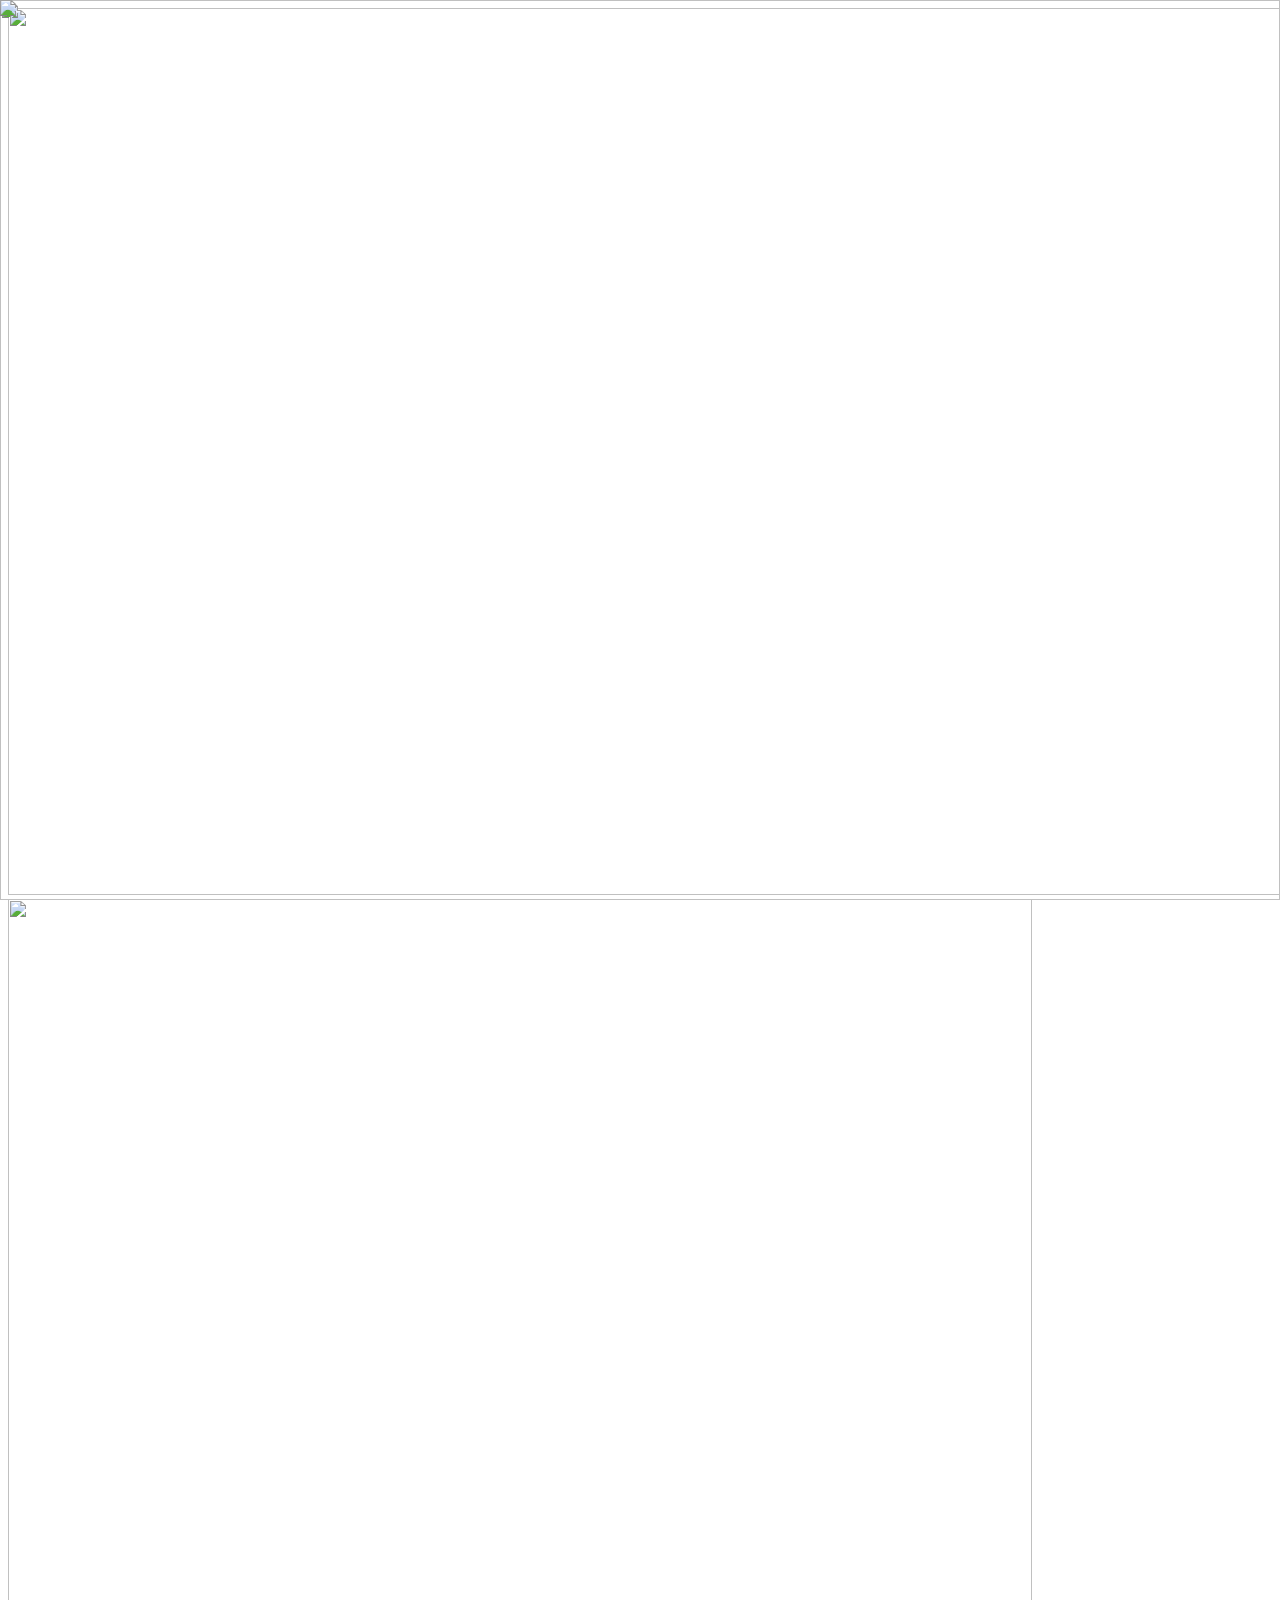
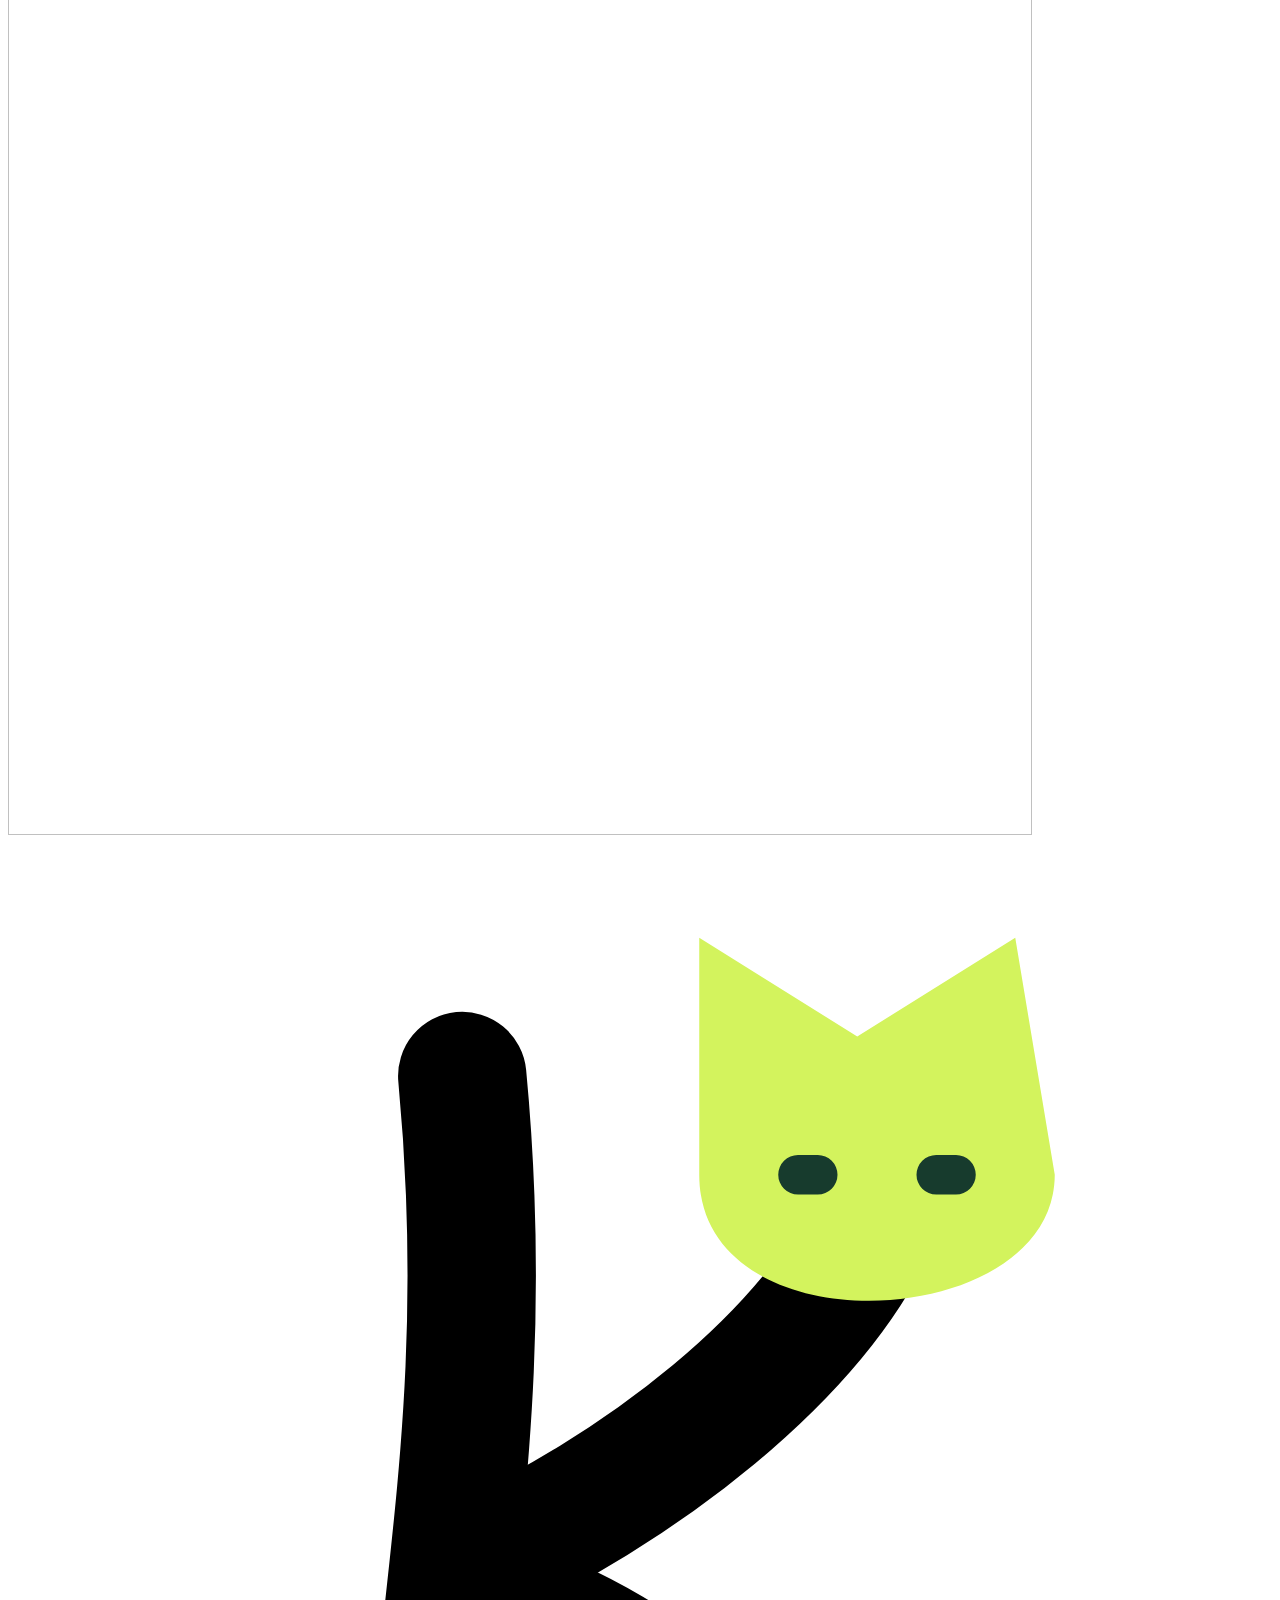
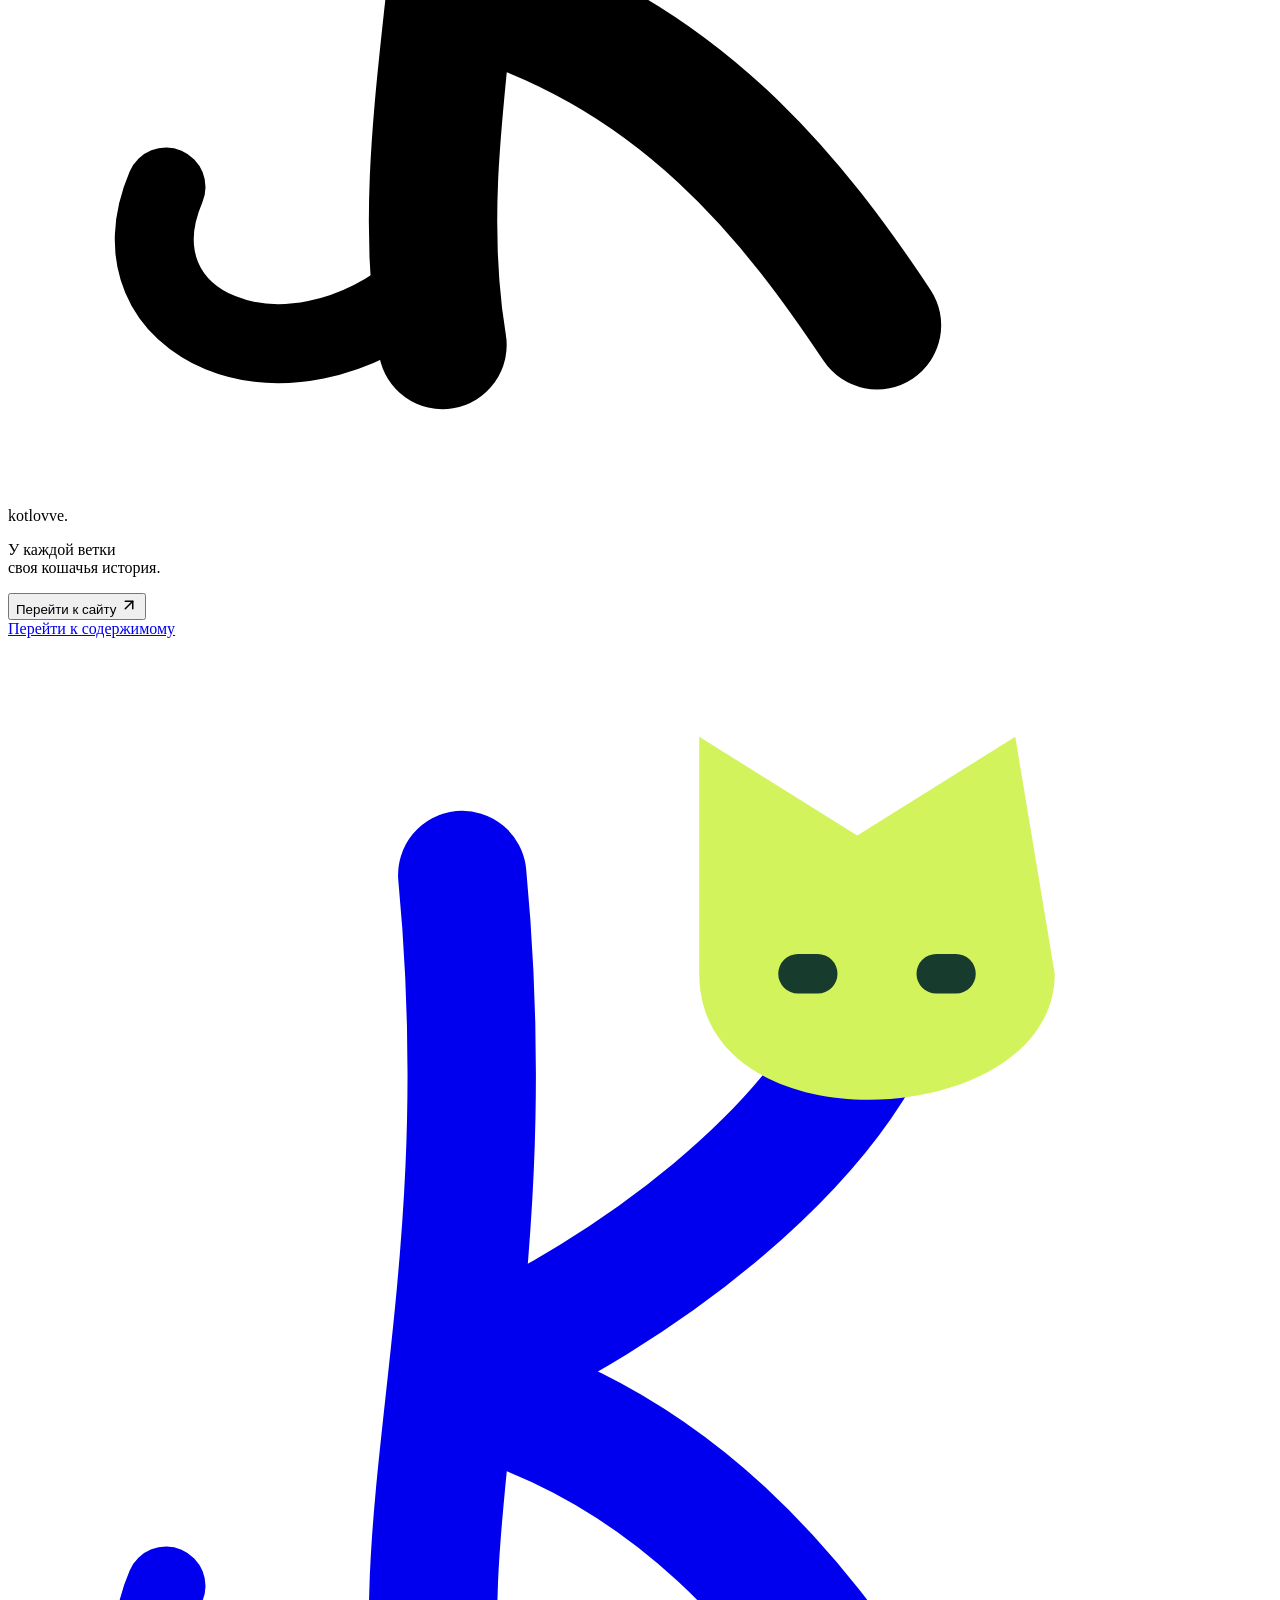
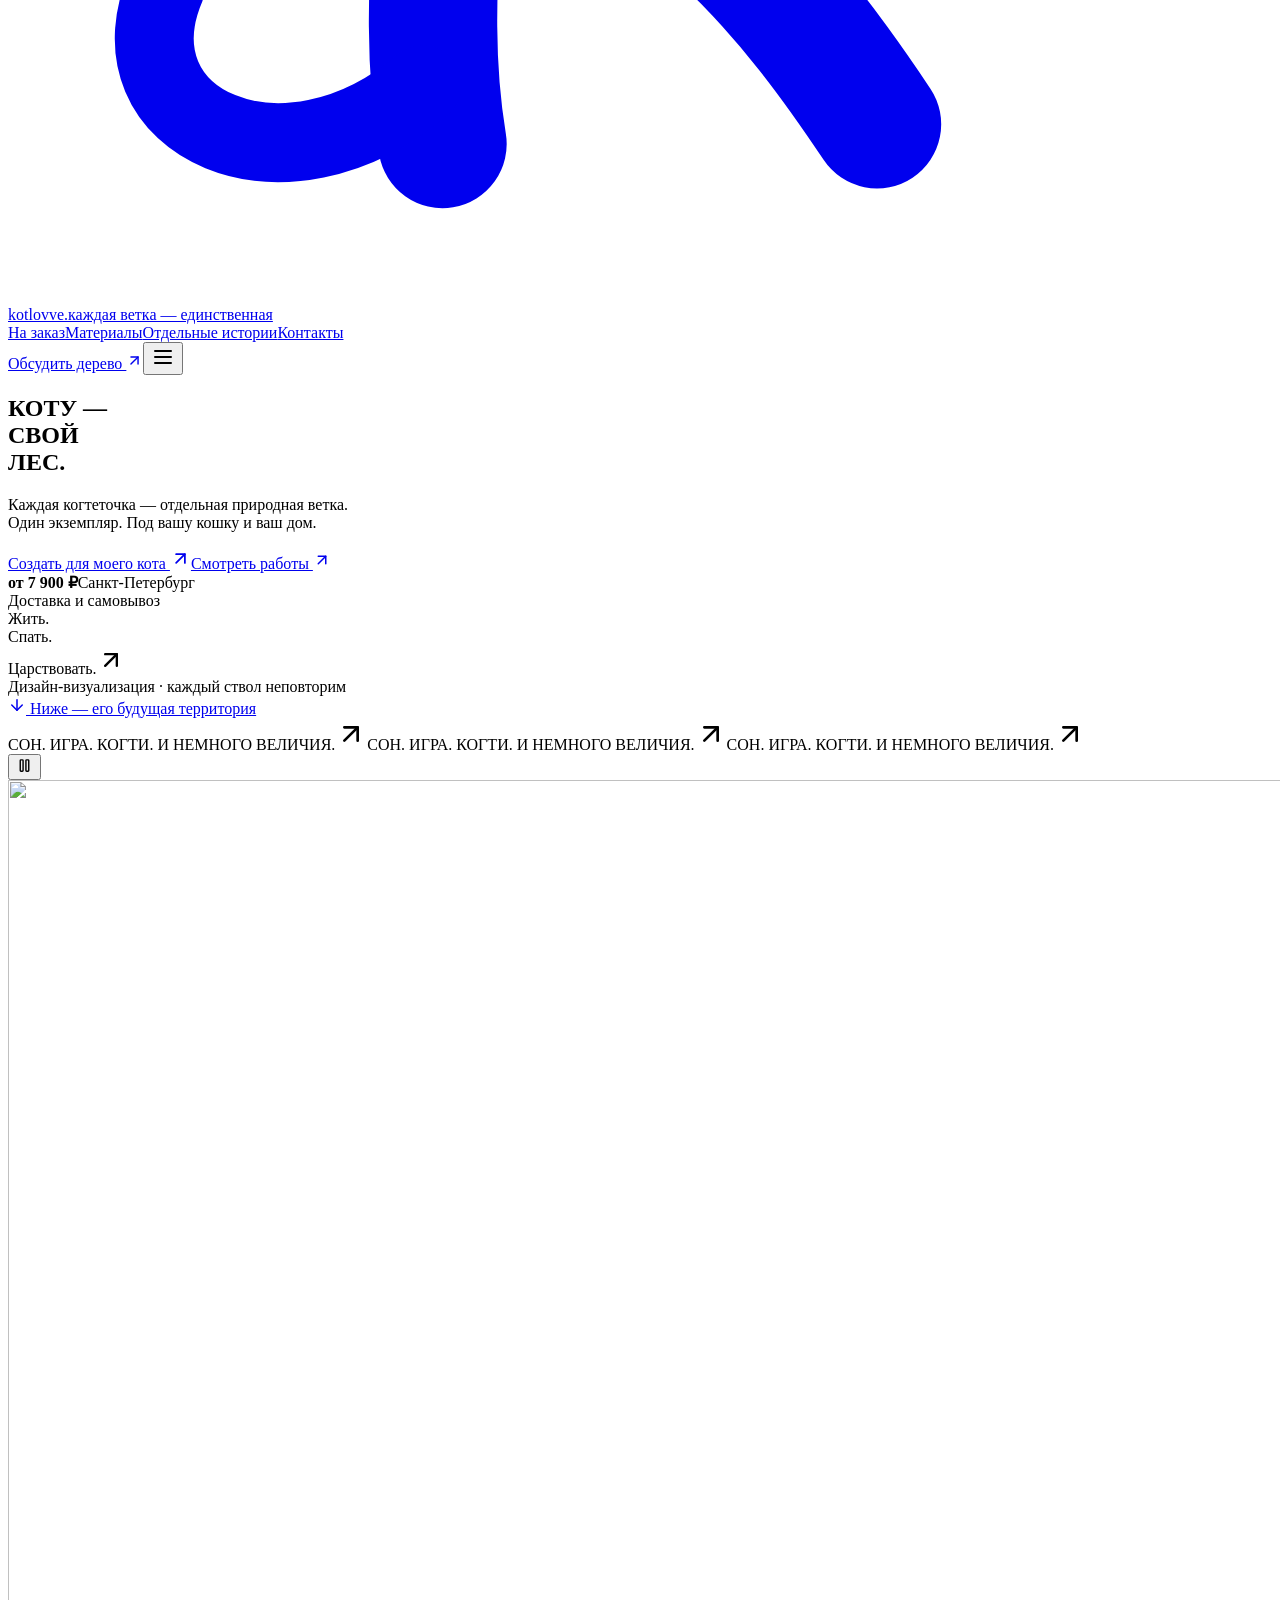
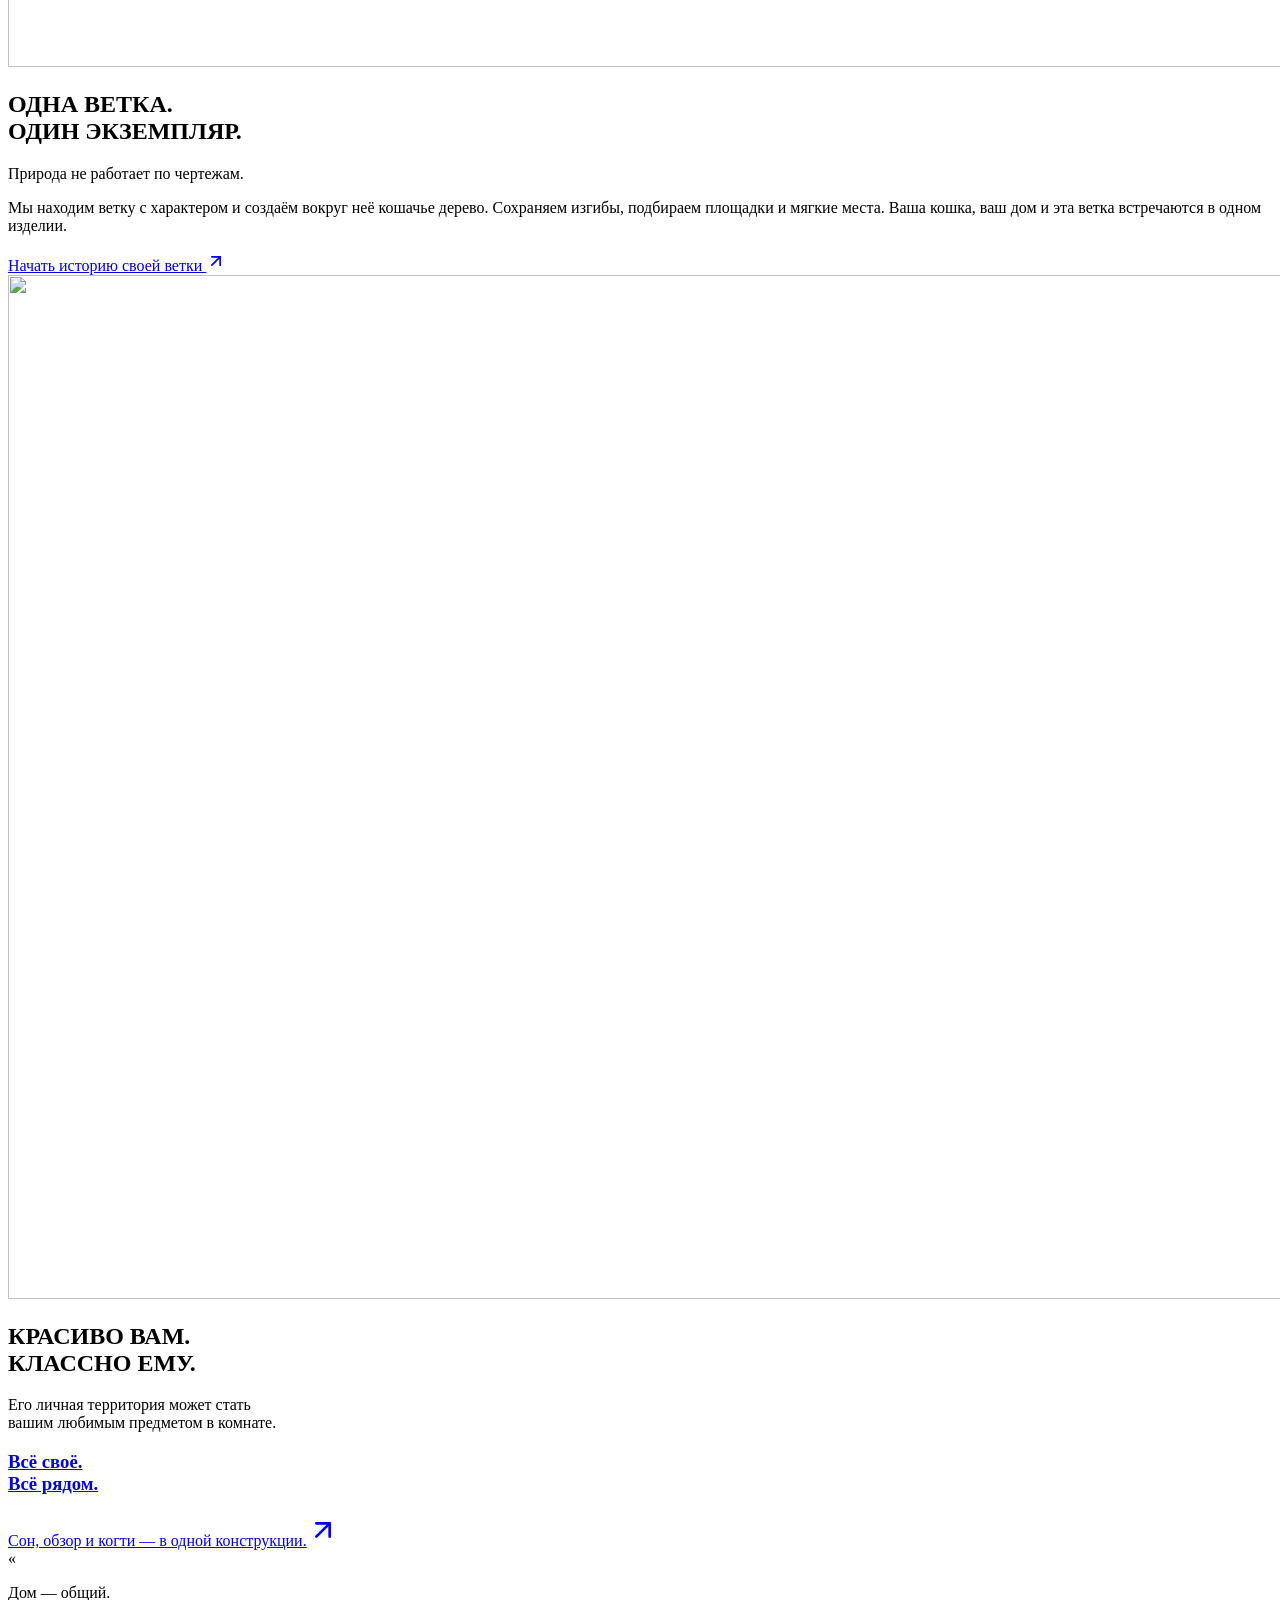
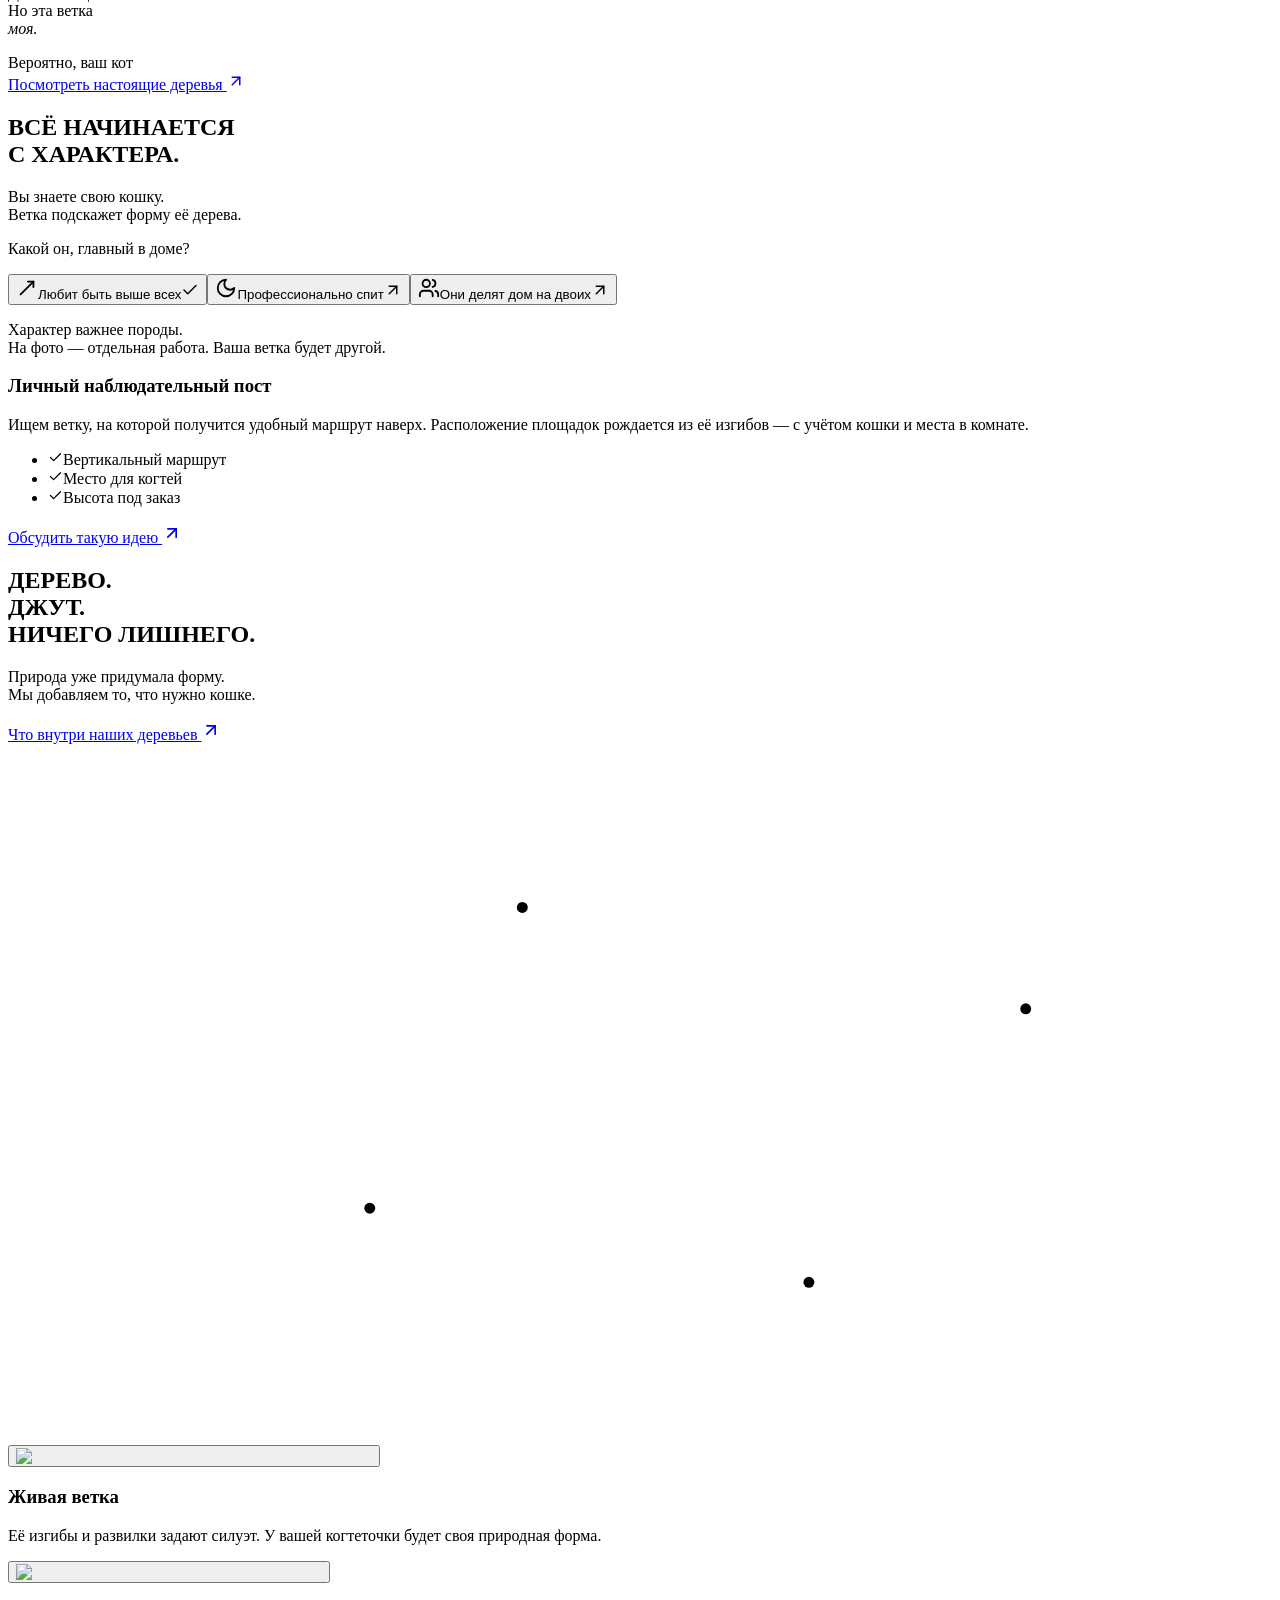
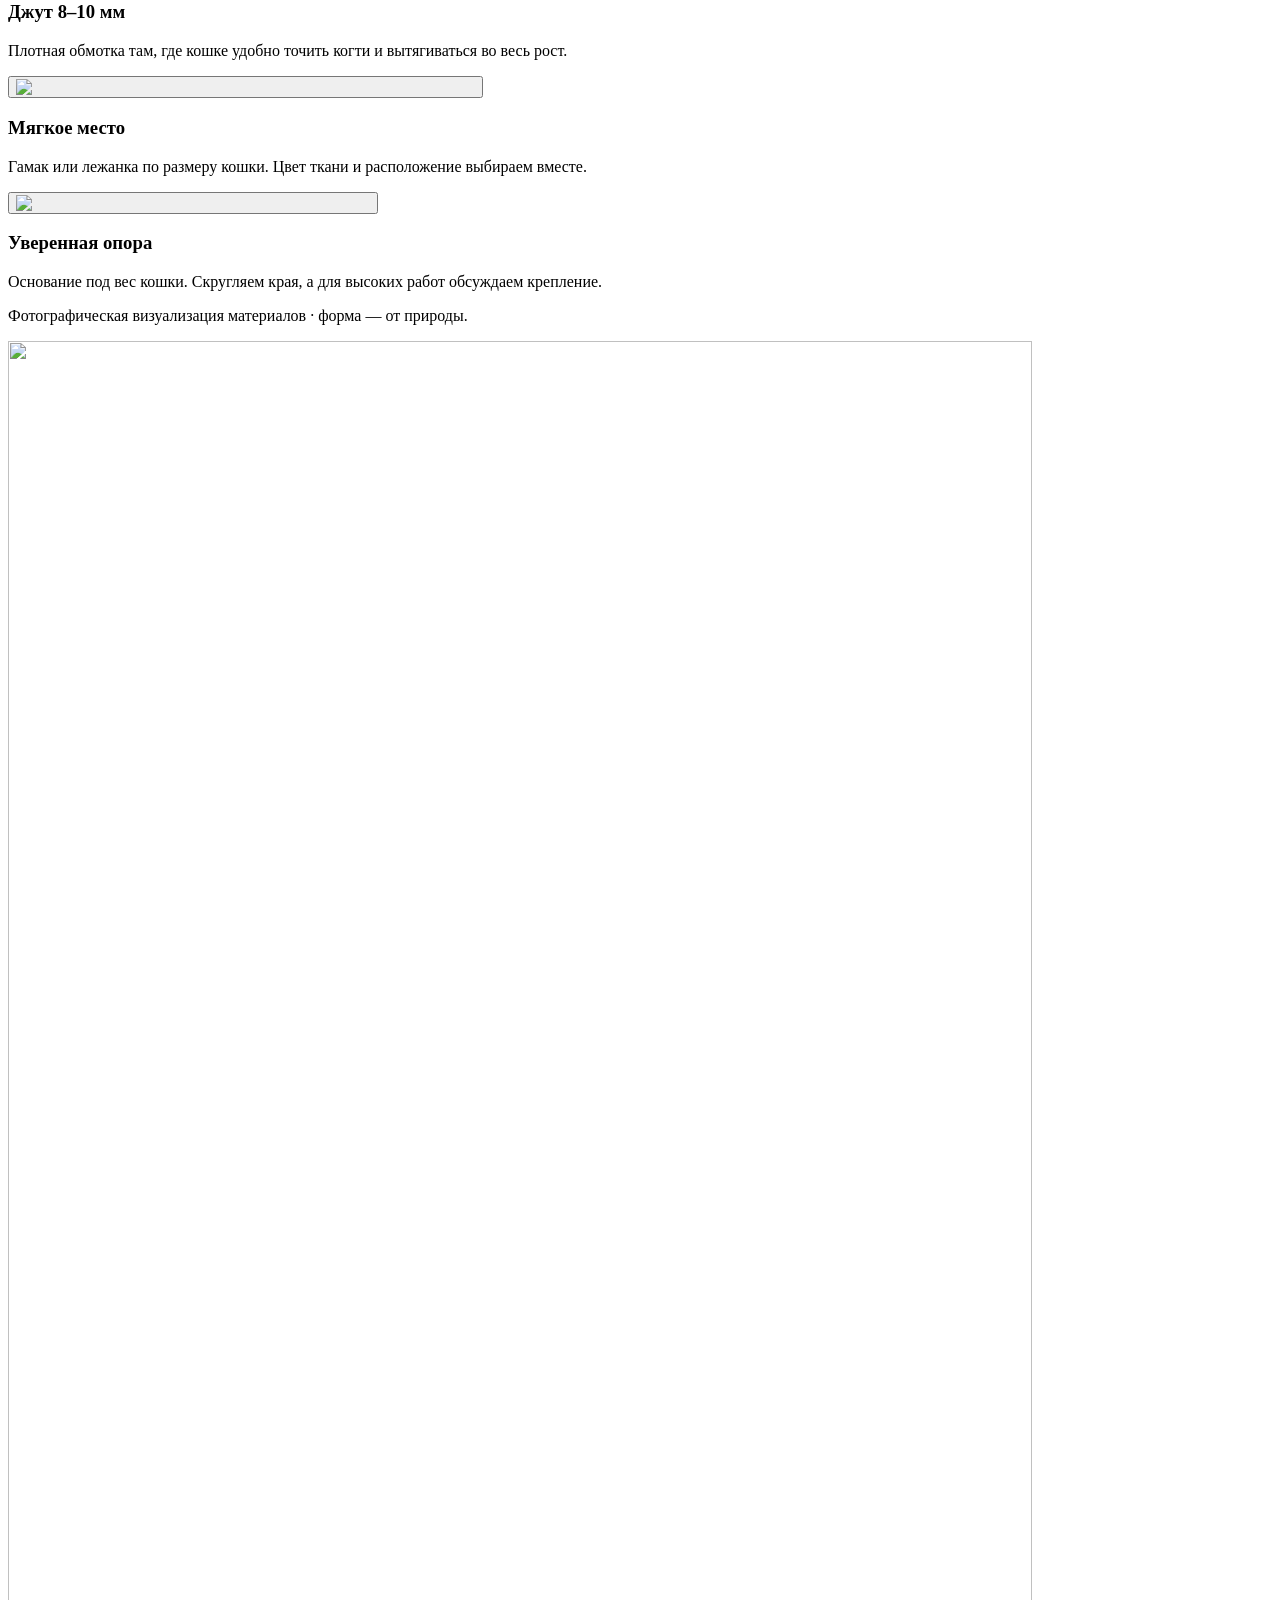
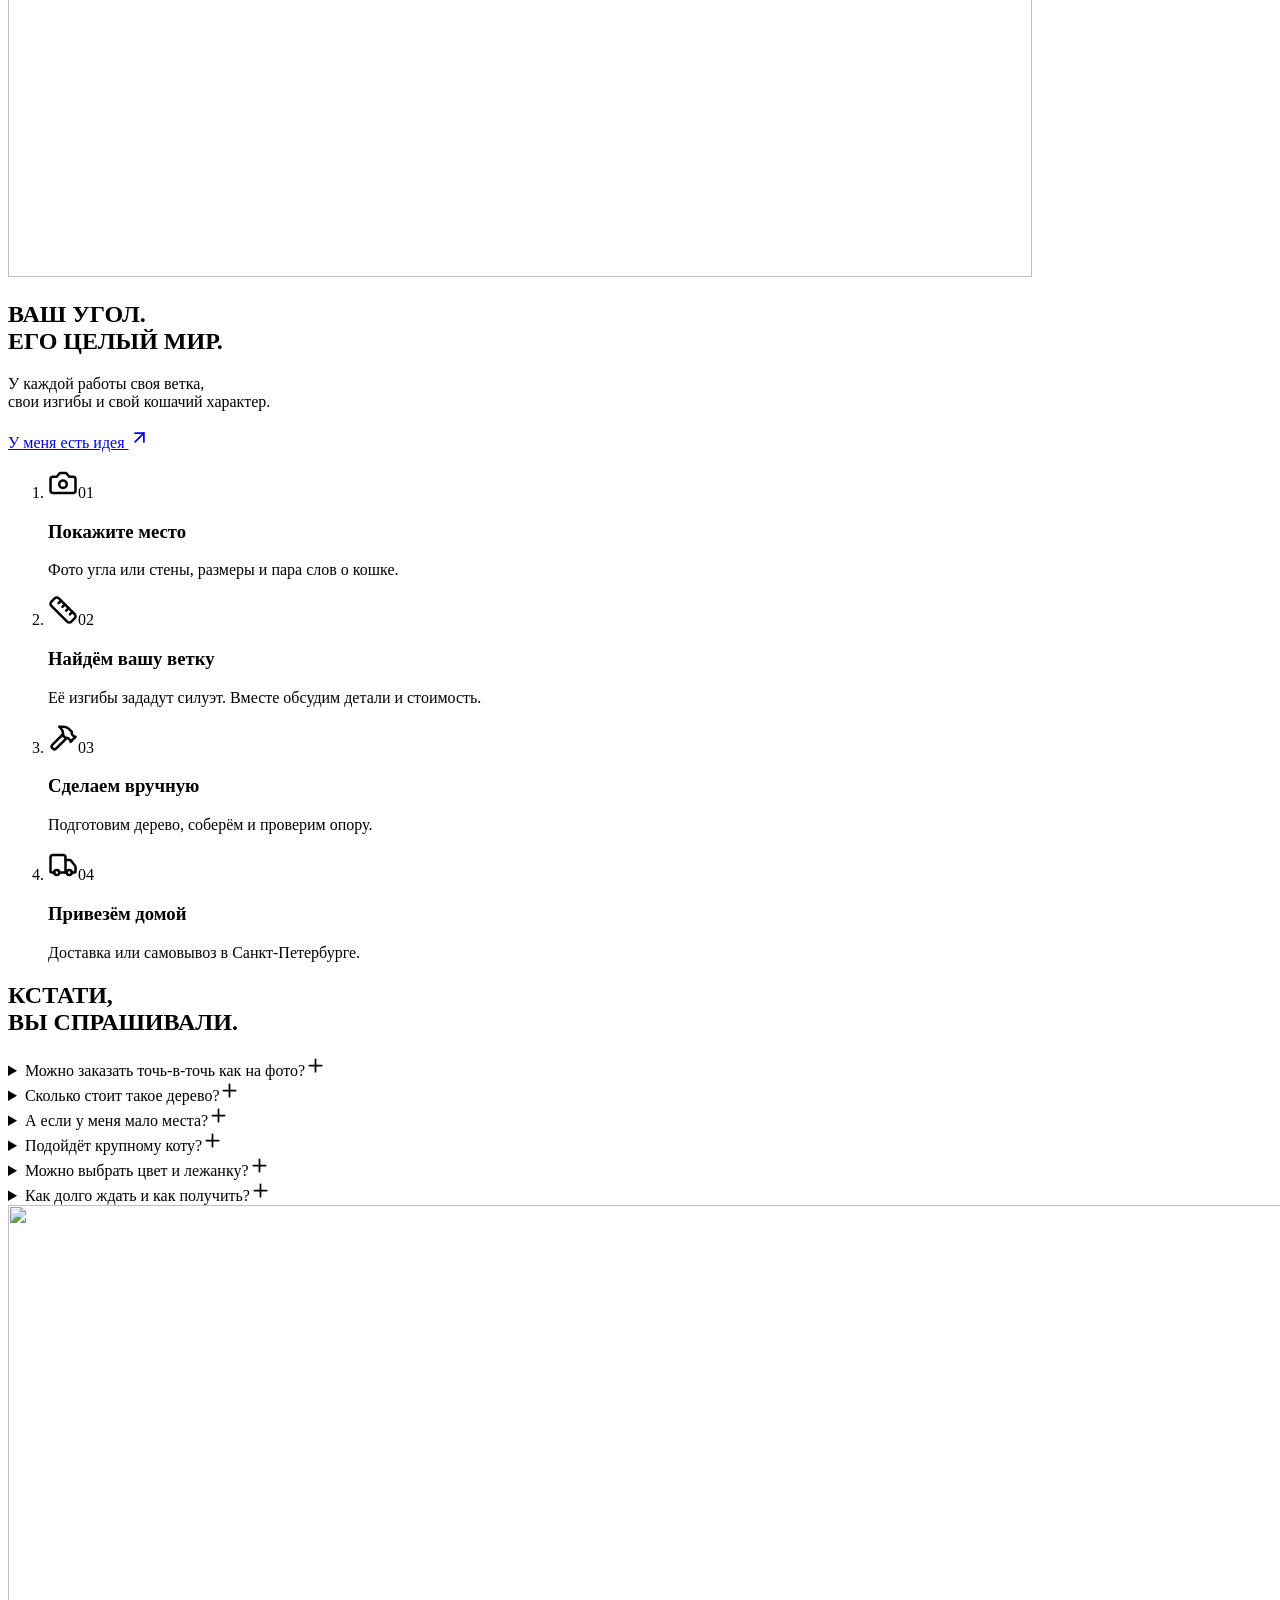
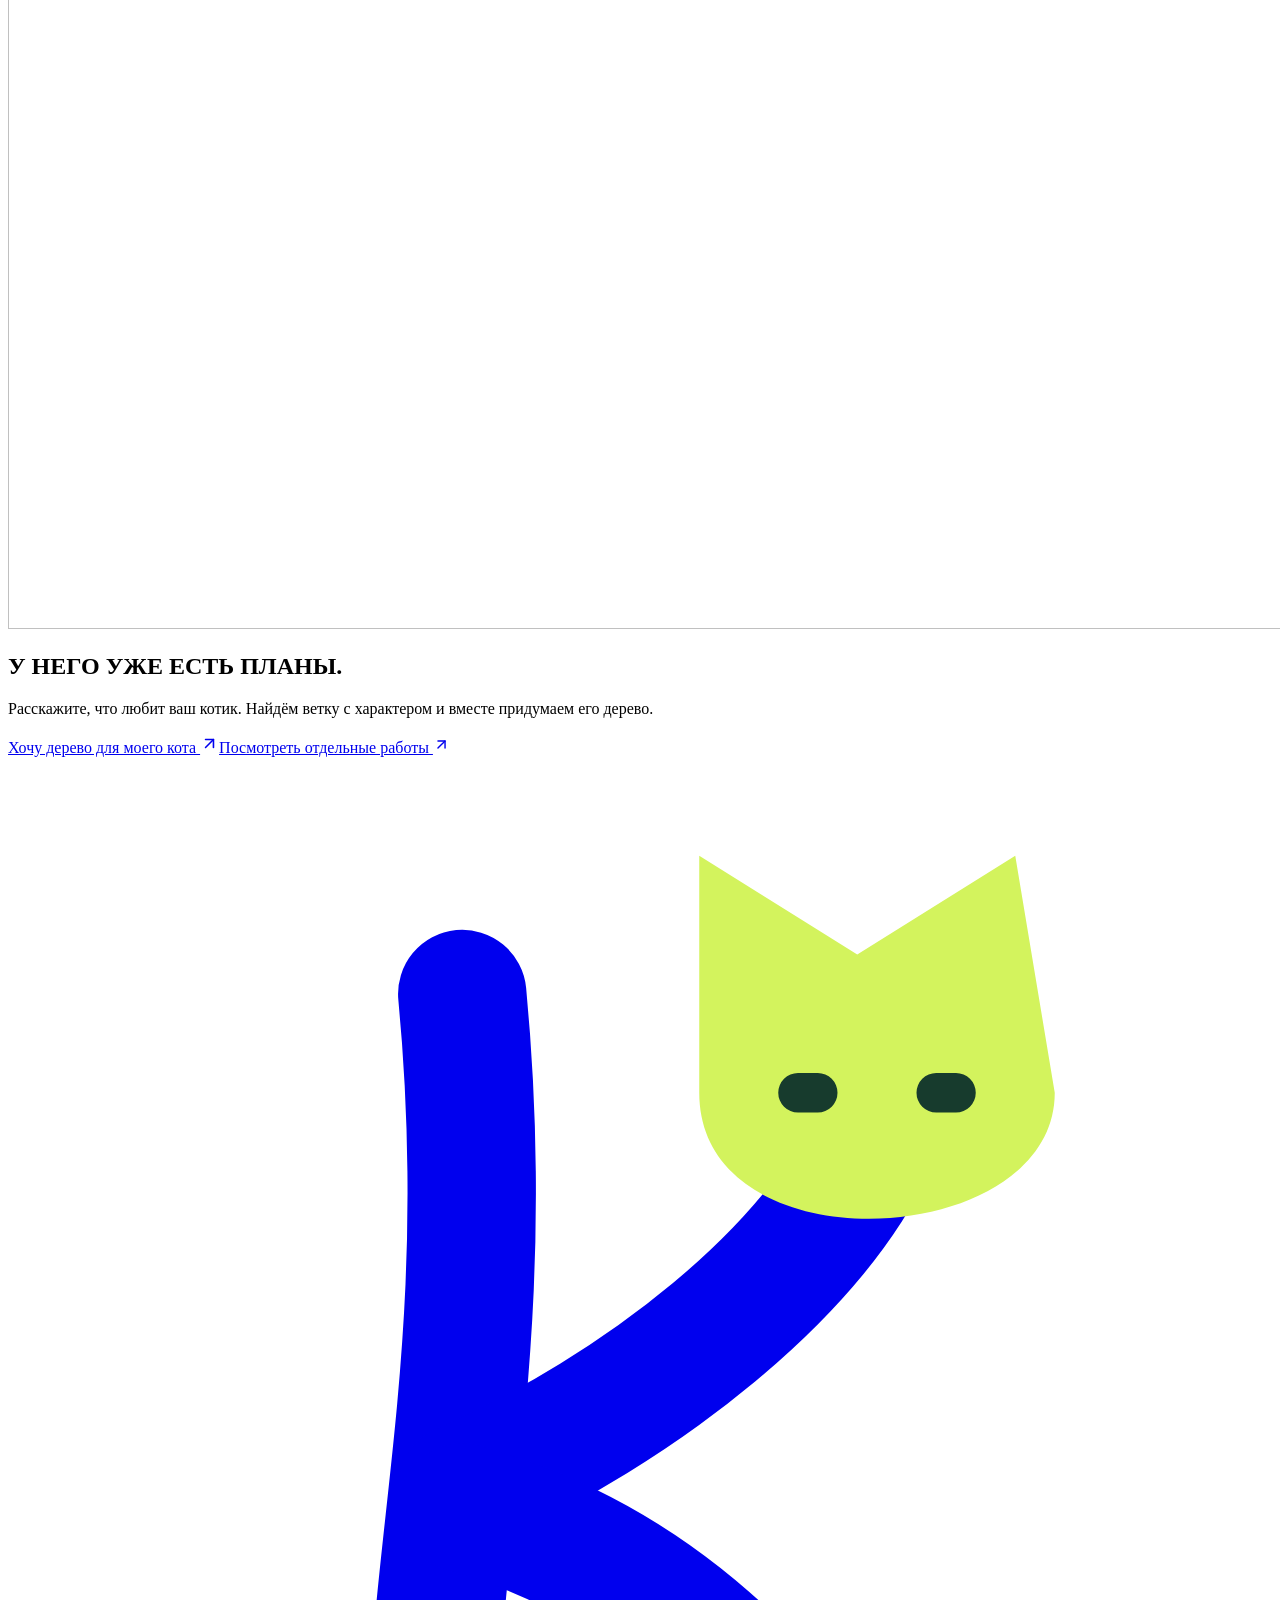
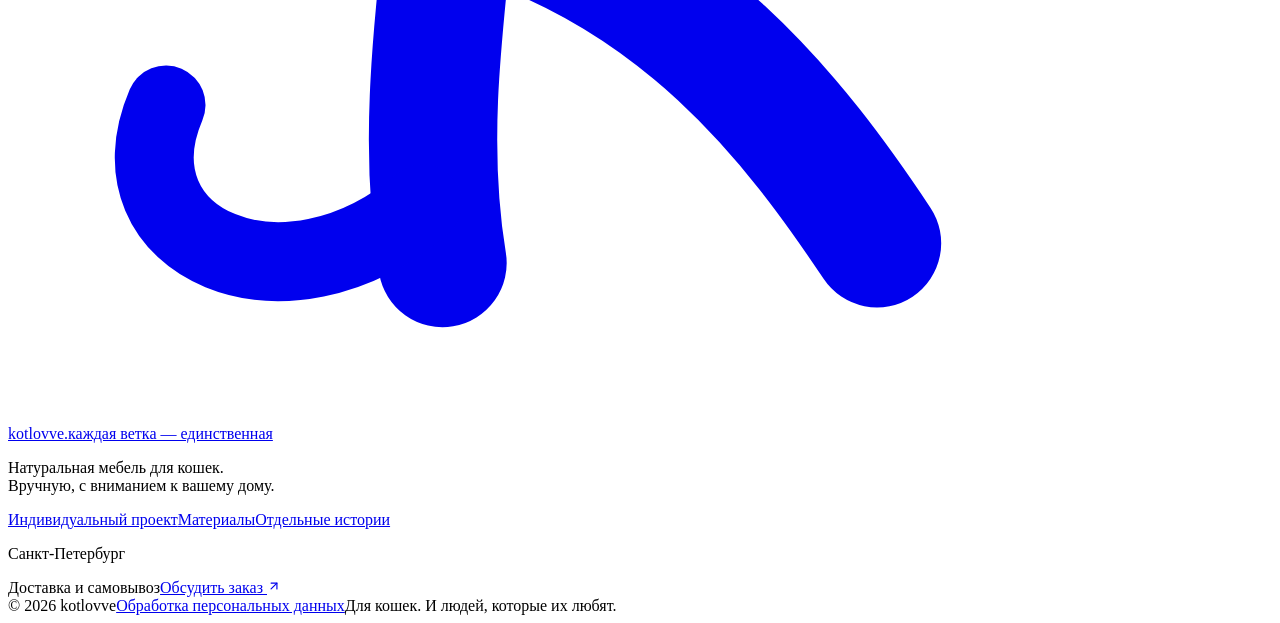
==== commit d7409331: "Add branded opening, social preview and mobile material accents" ====
--- a/index.html
+++ b/index.html
@@ -1,2 +1,2 @@
-<!DOCTYPE html><!--Kwz0MOQdKDuALkKHzpFKt--><html lang="ru"><head><meta charSet="utf-8"/><meta name="viewport" content="width=device-width, initial-scale=1"/><link rel="preload" as="image" href="/kotlovve-preview/images/hero-body-v10.webp"/><link rel="preload" as="image" href="/kotlovve-preview/images/hero-head-v10.webp"/><link rel="stylesheet" href="/kotlovve-preview/_next/static/css/c538a6b8e4f2cb5f.css" data-precedence="next"/><link rel="preload" as="script" fetchPriority="low" href="/kotlovve-preview/_next/static/chunks/webpack-74b0ef5a52936b28.js"/><script src="/kotlovve-preview/_next/static/chunks/8fbc8d93-12ec825f86cb9b0f.js" async=""></script><script src="/kotlovve-preview/_next/static/chunks/912-42a1974aad13e5c2.js" async=""></script><script src="/kotlovve-preview/_next/static/chunks/main-app-9a6562efb0265123.js" async=""></script><script src="/kotlovve-preview/_next/static/chunks/594-d50b40eee71d7644.js" async=""></script><script src="/kotlovve-preview/_next/static/chunks/983-02e93c167747a1f3.js" async=""></script><script src="/kotlovve-preview/_next/static/chunks/407-6235cf78f7ad21ed.js" async=""></script><script src="/kotlovve-preview/_next/static/chunks/app/layout-033664d6985d70f6.js" async=""></script><script src="/kotlovve-preview/_next/static/chunks/321-69e6e4874c9afbc6.js" async=""></script><script src="/kotlovve-preview/_next/static/chunks/app/page-2febebd27c40c687.js" async=""></script><title>kotlovve — интерьерные когтеточки и кошачьи деревья</title><meta name="description" content="Интерьерные когтеточки и кошачьи комплексы ручной работы из натурального дерева и джута в Санкт-Петербурге. Индивидуальный расчет по фото места."/><meta property="og:title" content="kotlovve — личные деревья для кошек"/><meta property="og:description" content="Натуральные кошачьи деревья ручной работы, которые выглядят как часть дома."/><meta property="og:image" content="https://alinaaaivanovaaa4-rgb.github.io/kotlovve-preview/images/hero-light-cat-tree.png"/><meta property="og:type" content="website"/><meta name="twitter:card" content="summary_large_image"/><meta name="twitter:title" content="kotlovve — личные деревья для кошек"/><meta name="twitter:description" content="Натуральные кошачьи деревья ручной работы, которые выглядят как часть дома."/><meta name="twitter:image" content="https://alinaaaivanovaaa4-rgb.github.io/kotlovve-preview/images/hero-light-cat-tree.png"/><link rel="icon" href="/kotlovve-preview/icon.svg?b6f897f46f9e9682" type="image/svg+xml" sizes="any"/><script src="/kotlovve-preview/_next/static/chunks/polyfills-42372ed130431b0a.js" noModule=""></script></head><body><div hidden=""><!--$--><!--/$--></div><header class="site-header"><a href="#main" class="skip-link">Перейти к содержимому</a><div class="container-page header-inner"><a class="brand " aria-label="kotlovve — на главную" href="/kotlovve-preview/"><svg class="brand-mark " viewBox="0 0 64 64" fill="none" aria-hidden="true"><g class="brand-branch" stroke="currentColor" stroke-width="6.5" stroke-linecap="round" stroke-linejoin="round"><path class="brand-trunk" pathLength="1" d="M22 56C20 44 25 33 23 12"></path><path class="brand-fork" pathLength="1" d="M23 37C32 33 41 26 44 19"></path><path class="brand-root" pathLength="1" d="M23 38C34 41 40 49 44 55"></path><path class="brand-tail" pathLength="1" d="M21 53C14 59 5 55 8 48" stroke-width="4"></path></g><g class="brand-cat-gaze"><g class="brand-cat"><path d="M35 17L35 5L43 10L51 5L53 17C53 25 35 26 35 17Z" fill="var(--logo-accent, #d3f35d)"></path><path class="brand-eyes" d="M40 17H41M47 17H48" stroke="#173b2d" stroke-width="2" stroke-linecap="round"></path></g></g></svg><span class="brand-lockup"><span class="brand-name">kotlovve<span class="brand-dot">.</span></span><span class="brand-description">каждая ветка — единственная</span></span></a><nav class="desktop-nav" aria-label="Основная навигация"><a href="/kotlovve-preview/custom/">На заказ</a><a href="/kotlovve-preview/materials/">Материалы</a><a href="/kotlovve-preview/projects/">Отдельные истории</a><a href="/kotlovve-preview/contacts/">Контакты</a></nav><a class="header-cta" href="/kotlovve-preview/custom/#conversation">Обсудить дерево <svg xmlns="http://www.w3.org/2000/svg" width="17" height="17" viewBox="0 0 24 24" fill="none" stroke="currentColor" stroke-width="2" stroke-linecap="round" stroke-linejoin="round" class="lucide lucide-arrow-up-right"><path d="M7 7h10v10"></path><path d="M7 17 17 7"></path></svg></a><button type="button" class="menu-toggle" aria-label="Открыть меню" aria-expanded="false" aria-controls="mobile-nav"><svg xmlns="http://www.w3.org/2000/svg" width="24" height="24" viewBox="0 0 24 24" fill="none" stroke="currentColor" stroke-width="2" stroke-linecap="round" stroke-linejoin="round" class="lucide lucide-menu"><line x1="4" x2="20" y1="12" y2="12"></line><line x1="4" x2="20" y1="6" y2="6"></line><line x1="4" x2="20" y1="18" y2="18"></line></svg></button></div></header><main id="main"><section class="forest-hero"><div class="container-page forest-stage"><div class="forest-headline"><h1>КОТУ —<br/><span>СВОЙ</span><br/>ЛЕС.</h1><p>Каждая когтеточка — отдельная природная ветка.<br/>Один экземпляр. Под вашу кошку и ваш дом.</p><div class="forest-actions"><a href="#find-fit" class="button button-primary">Создать для моего кота <svg xmlns="http://www.w3.org/2000/svg" width="21" height="21" viewBox="0 0 24 24" fill="none" stroke="currentColor" stroke-width="2" stroke-linecap="round" stroke-linejoin="round" class="lucide lucide-arrow-up-right"><path d="M7 7h10v10"></path><path d="M7 17 17 7"></path></svg></a><a class="forest-secondary" href="/kotlovve-preview/projects/">Смотреть работы <svg xmlns="http://www.w3.org/2000/svg" width="18" height="18" viewBox="0 0 24 24" fill="none" stroke="currentColor" stroke-width="2" stroke-linecap="round" stroke-linejoin="round" class="lucide lucide-arrow-up-right"><path d="M7 7h10v10"></path><path d="M7 17 17 7"></path></svg></a></div><div class="forest-facts"><strong>от 7 900 ₽</strong><span>Санкт-Петербург<br/>Доставка и самовывоз</span></div></div><div class="forest-object"><div class="forest-arch" aria-hidden="true"></div><div class="forest-art" role="img" aria-label="Визуализация деревянной когтеточки: натуральный разветвлённый ствол, джут, площадки и терракотовый гамак с кошкой наверху"><img alt="" decoding="async" data-nimg="fill" class="forest-tree" style="position:absolute;height:100%;width:100%;left:0;top:0;right:0;bottom:0;color:transparent" src="/kotlovve-preview/images/hero-body-v10.webp"/><div class="forest-cat-head" aria-hidden="true"><img alt="" draggable="false" decoding="async" data-nimg="fill" class="forest-cat-head-photo" style="position:absolute;height:100%;width:100%;left:0;top:0;right:0;bottom:0;color:transparent" src="/kotlovve-preview/images/hero-head-v10.webp"/></div></div><div class="forest-stamp"><span>Жить.<br/>Спать.<br/>Царствовать.</span><svg xmlns="http://www.w3.org/2000/svg" width="28" height="28" viewBox="0 0 24 24" fill="none" stroke="currentColor" stroke-width="2" stroke-linecap="round" stroke-linejoin="round" class="lucide lucide-arrow-up-right"><path d="M7 7h10v10"></path><path d="M7 17 17 7"></path></svg></div><span class="forest-photo-note">Дизайн-визуализация · каждый ствол неповторим</span></div><a href="#find-fit" class="forest-scroll"><svg xmlns="http://www.w3.org/2000/svg" width="18" height="18" viewBox="0 0 24 24" fill="none" stroke="currentColor" stroke-width="2" stroke-linecap="round" stroke-linejoin="round" class="lucide lucide-arrow-down"><path d="M12 5v14"></path><path d="m19 12-7 7-7-7"></path></svg> Ниже — его будущая территория</a></div></section><div class="type-ribbon"><div aria-hidden="true" style="animation-play-state:running"><span>СОН. ИГРА. КОГТИ.<!-- --> <span class="ribbon-outline">И НЕМНОГО ВЕЛИЧИЯ.</span><svg xmlns="http://www.w3.org/2000/svg" width="32" height="32" viewBox="0 0 24 24" fill="none" stroke="currentColor" stroke-width="2" stroke-linecap="round" stroke-linejoin="round" class="lucide lucide-arrow-up-right"><path d="M7 7h10v10"></path><path d="M7 17 17 7"></path></svg></span><span>СОН. ИГРА. КОГТИ.<!-- --> <span class="ribbon-outline">И НЕМНОГО ВЕЛИЧИЯ.</span><svg xmlns="http://www.w3.org/2000/svg" width="32" height="32" viewBox="0 0 24 24" fill="none" stroke="currentColor" stroke-width="2" stroke-linecap="round" stroke-linejoin="round" class="lucide lucide-arrow-up-right"><path d="M7 7h10v10"></path><path d="M7 17 17 7"></path></svg></span><span>СОН. ИГРА. КОГТИ.<!-- --> <span class="ribbon-outline">И НЕМНОГО ВЕЛИЧИЯ.</span><svg xmlns="http://www.w3.org/2000/svg" width="32" height="32" viewBox="0 0 24 24" fill="none" stroke="currentColor" stroke-width="2" stroke-linecap="round" stroke-linejoin="round" class="lucide lucide-arrow-up-right"><path d="M7 7h10v10"></path><path d="M7 17 17 7"></path></svg></span></div><button type="button" class="ribbon-toggle" aria-label="Остановить движущуюся строку" aria-pressed="false"><svg xmlns="http://www.w3.org/2000/svg" width="17" height="17" viewBox="0 0 24 24" fill="none" stroke="currentColor" stroke-width="2" stroke-linecap="round" stroke-linejoin="round" class="lucide lucide-pause"><rect x="14" y="4" width="4" height="16" rx="1"></rect><rect x="6" y="4" width="4" height="16" rx="1"></rect></svg></button></div><div class="material-stage one-off-stage"><div class="material-edges material-edges-branch" aria-hidden="true"><div class="material-edge"><img alt="" loading="lazy" width="1774" height="887" decoding="async" data-nimg="1" style="color:transparent" src="/kotlovve-preview/materials/branch-photo.png"/></div></div><section class="one-off-section container-page"><h2>ОДНА ВЕТКА.<br/><span>ОДИН ЭКЗЕМПЛЯР.</span></h2><div class="one-off-copy"><p>Природа не работает по чертежам.</p><p>Мы находим ветку с характером и создаём вокруг неё кошачье дерево. Сохраняем изгибы, подбираем площадки и мягкие места. Ваша кошка, ваш дом и эта ветка встречаются в одном изделии.</p><a class="text-link" href="/kotlovve-preview/custom/">Начать историю своей ветки <svg xmlns="http://www.w3.org/2000/svg" width="20" height="20" viewBox="0 0 24 24" fill="none" stroke="currentColor" stroke-width="2" stroke-linecap="round" stroke-linejoin="round" class="lucide lucide-arrow-up-right"><path d="M7 7h10v10"></path><path d="M7 17 17 7"></path></svg></a></div></section></div><section class="territory-section material-stage"><div class="material-edges material-edges-soft" aria-hidden="true"><div class="material-edge"><img alt="" loading="lazy" width="1536" height="1024" decoding="async" data-nimg="1" style="color:transparent" src="/kotlovve-preview/materials/soft-photo.png"/></div></div><div class="container-page"><div class="territory-heading"><h2>КРАСИВО ВАМ.<br/><span>КЛАССНО ЕМУ.</span></h2><p>Его личная территория может стать<br/>вашим любимым предметом в комнате.</p></div><div class="territory-grid"><a class="territory-feature" href="/kotlovve-preview/custom/"><div class="territory-photo"><img alt="Кошка отдыхает на деревянной площадке в своём комплексе" loading="lazy" decoding="async" data-nimg="fill" style="position:absolute;height:100%;width:100%;left:0;top:0;right:0;bottom:0;color:transparent" src="/kotlovve-preview/images/IMG_3069.WEBP"/></div><div class="territory-feature-copy"><h3>Всё своё.<br/>Всё рядом.</h3><span>Сон, обзор и когти — в одной конструкции.</span><svg xmlns="http://www.w3.org/2000/svg" width="32" height="32" viewBox="0 0 24 24" fill="none" stroke="currentColor" stroke-width="2" stroke-linecap="round" stroke-linejoin="round" class="lucide lucide-arrow-up-right"><path d="M7 7h10v10"></path><path d="M7 17 17 7"></path></svg></div></a><div class="territory-aside"><div class="territory-quote"><span class="quote-symbol" aria-hidden="true">«</span><p>Дом — общий.<br/>Но эта ветка<br/><em>моя.</em></p><span class="quote-caption">Вероятно, ваш кот</span></div><a class="territory-small" href="/kotlovve-preview/projects/"><div><img alt="Две кошки на разных уровнях деревянного комплекса" loading="lazy" decoding="async" data-nimg="fill" style="position:absolute;height:100%;width:100%;left:0;top:0;right:0;bottom:0;color:transparent" src="/kotlovve-preview/images/IMG_3071.WEBP"/></div><span>Посмотреть настоящие деревья <svg xmlns="http://www.w3.org/2000/svg" width="18" height="18" viewBox="0 0 24 24" fill="none" stroke="currentColor" stroke-width="2" stroke-linecap="round" stroke-linejoin="round" class="lucide lucide-arrow-up-right"><path d="M7 7h10v10"></path><path d="M7 17 17 7"></path></svg></span></a></div></div></div></section><section class="fit-section" id="find-fit"><div class="container-page"><div class="fit-heading"><h2>ВСЁ НАЧИНАЕТСЯ<br/>С <span>ХАРАКТЕРА.</span></h2><p>Вы знаете свою кошку.<br/>Ветка подскажет форму её дерева.</p></div><div class="fit-layout"><div class="fit-story"><div class="fit-controls"><p class="fit-prompt">Какой он, главный в доме?</p><div class="fit-choices" role="group" aria-label="Привычки кошки"><button type="button" aria-pressed="true"><svg xmlns="http://www.w3.org/2000/svg" width="22" height="22" viewBox="0 0 24 24" fill="none" stroke="currentColor" stroke-width="2" stroke-linecap="round" stroke-linejoin="round" class="lucide lucide-move-up-right"><path d="M13 5H19V11"></path><path d="M19 5L5 19"></path></svg><span>Любит быть выше всех</span><span class="fit-selected"><svg xmlns="http://www.w3.org/2000/svg" width="18" height="18" viewBox="0 0 24 24" fill="none" stroke="currentColor" stroke-width="2" stroke-linecap="round" stroke-linejoin="round" class="lucide lucide-check"><path d="M20 6 9 17l-5-5"></path></svg></span></button><button type="button" aria-pressed="false"><svg xmlns="http://www.w3.org/2000/svg" width="22" height="22" viewBox="0 0 24 24" fill="none" stroke="currentColor" stroke-width="2" stroke-linecap="round" stroke-linejoin="round" class="lucide lucide-moon"><path d="M12 3a6 6 0 0 0 9 9 9 9 0 1 1-9-9Z"></path></svg><span>Профессионально спит</span><span class="fit-selected"><svg xmlns="http://www.w3.org/2000/svg" width="18" height="18" viewBox="0 0 24 24" fill="none" stroke="currentColor" stroke-width="2" stroke-linecap="round" stroke-linejoin="round" class="lucide lucide-arrow-up-right"><path d="M7 7h10v10"></path><path d="M7 17 17 7"></path></svg></span></button><button type="button" aria-pressed="false"><svg xmlns="http://www.w3.org/2000/svg" width="22" height="22" viewBox="0 0 24 24" fill="none" stroke="currentColor" stroke-width="2" stroke-linecap="round" stroke-linejoin="round" class="lucide lucide-users"><path d="M16 21v-2a4 4 0 0 0-4-4H6a4 4 0 0 0-4 4v2"></path><circle cx="9" cy="7" r="4"></circle><path d="M22 21v-2a4 4 0 0 0-3-3.87"></path><path d="M16 3.13a4 4 0 0 1 0 7.75"></path></svg><span>Они делят дом на двоих</span><span class="fit-selected"><svg xmlns="http://www.w3.org/2000/svg" width="18" height="18" viewBox="0 0 24 24" fill="none" stroke="currentColor" stroke-width="2" stroke-linecap="round" stroke-linejoin="round" class="lucide lucide-arrow-up-right"><path d="M7 7h10v10"></path><path d="M7 17 17 7"></path></svg></span></button></div><p class="fit-footnote">Характер важнее породы.<br/>На фото — отдельная работа. Ваша ветка будет другой.</p></div><div class="fit-result-copy"><h3 aria-live="polite" aria-atomic="true">Личный наблюдательный пост</h3><p>Ищем ветку, на которой получится удобный маршрут наверх. Расположение площадок рождается из её изгибов — с учётом кошки и места в комнате.</p><ul><li><svg xmlns="http://www.w3.org/2000/svg" width="15" height="15" viewBox="0 0 24 24" fill="none" stroke="currentColor" stroke-width="2" stroke-linecap="round" stroke-linejoin="round" class="lucide lucide-check"><path d="M20 6 9 17l-5-5"></path></svg>Вертикальный маршрут</li><li><svg xmlns="http://www.w3.org/2000/svg" width="15" height="15" viewBox="0 0 24 24" fill="none" stroke="currentColor" stroke-width="2" stroke-linecap="round" stroke-linejoin="round" class="lucide lucide-check"><path d="M20 6 9 17l-5-5"></path></svg>Место для когтей</li><li><svg xmlns="http://www.w3.org/2000/svg" width="15" height="15" viewBox="0 0 24 24" fill="none" stroke="currentColor" stroke-width="2" stroke-linecap="round" stroke-linejoin="round" class="lucide lucide-check"><path d="M20 6 9 17l-5-5"></path></svg>Высота под заказ</li></ul><a class="button button-primary" href="/kotlovve-preview/custom/?idea=height#conversation">Обсудить такую идею <svg xmlns="http://www.w3.org/2000/svg" width="20" height="20" viewBox="0 0 24 24" fill="none" stroke="currentColor" stroke-width="2" stroke-linecap="round" stroke-linejoin="round" class="lucide lucide-arrow-up-right"><path d="M7 7h10v10"></path><path d="M7 17 17 7"></path></svg></a></div></div><div class="fit-photo"><img alt="Личный наблюдательный пост: пример отдельной работы, форма не повторяется" loading="lazy" decoding="async" data-nimg="fill" style="position:absolute;height:100%;width:100%;left:0;top:0;right:0;bottom:0;color:transparent" src="/kotlovve-preview/images/IMG_3072.WEBP"/></div></div></div></section><section class="matter-section"><div class="container-page"><div class="matter-heading"><h2>ДЕРЕВО.<br/>ДЖУТ.<br/><span>НИЧЕГО ЛИШНЕГО.</span></h2><div><p>Природа уже придумала форму.<br/>Мы добавляем то, что нужно кошке.</p><a class="text-link" href="/kotlovve-preview/materials/">Что внутри наших деревьев <svg xmlns="http://www.w3.org/2000/svg" width="20" height="20" viewBox="0 0 24 24" fill="none" stroke="currentColor" stroke-width="2" stroke-linecap="round" stroke-linejoin="round" class="lucide lucide-arrow-up-right"><path d="M7 7h10v10"></path><path d="M7 17 17 7"></path></svg></a></div></div><div class="material-diagram" data-active="branch"><svg class="material-leaders" viewBox="0 0 1160 640" preserveAspectRatio="none" aria-hidden="true"><g fill="none" stroke-width="1.5"><path class="leader-branch" d="M239 133H292L384 150H472"></path><path class="leader-jute" d="M228 550H280L332 426"></path><path class="leader-soft" d="M1010 132V166L934 243"></path><path class="leader-base" d="M904 546H827L735 494"></path></g><g class="material-points" fill="currentColor"><circle class="leader-branch" cx="472" cy="150" r="5"></circle><circle class="leader-jute" cx="332" cy="426" r="5"></circle><circle class="leader-soft" cx="934" cy="243" r="5"></circle><circle class="leader-base" cx="735" cy="494" r="5"></circle></g></svg><div class="material-specimen specimen-branch"><button type="button" class="specimen-object" aria-label="Рассмотреть: Живая ветка" aria-describedby="material-note-branch" aria-pressed="true"><img alt="Природная ветка с развилками и древесным рисунком" loading="lazy" width="1774" height="887" decoding="async" data-nimg="1" style="color:transparent" src="/kotlovve-preview/materials/branch-photo.png"/></button><div class="specimen-note" id="material-note-branch"><h3>Живая ветка</h3><p>Её изгибы и развилки задают силуэт. У вашей когтеточки будет своя природная форма.</p></div></div><div class="material-specimen specimen-jute"><button type="button" class="specimen-object" aria-label="Рассмотреть: Джут 8–10 мм" aria-describedby="material-note-jute" aria-pressed="false"><img alt="Джутовый канат в мотке со свободным концом" loading="lazy" width="1418" height="1109" decoding="async" data-nimg="1" style="color:transparent" src="/kotlovve-preview/materials/jute-photo.png"/></button><div class="specimen-note" id="material-note-jute"><h3>Джут 8–10 мм</h3><p>Плотная обмотка там, где кошке удобно точить когти и вытягиваться во весь рост.</p></div></div><div class="material-specimen specimen-soft"><button type="button" class="specimen-object" aria-label="Рассмотреть: Мягкое место" aria-describedby="material-note-soft" aria-pressed="false"><img alt="Терракотовая ткань для мягкой лежанки, сложенная в несколько слоёв" loading="lazy" width="1536" height="1024" decoding="async" data-nimg="1" style="color:transparent" src="/kotlovve-preview/materials/soft-photo.png"/></button><div class="specimen-note" id="material-note-soft"><h3>Мягкое место</h3><p>Гамак или лежанка по размеру кошки. Цвет ткани и расположение выбираем вместе.</p></div></div><div class="material-specimen specimen-base"><button type="button" class="specimen-object" aria-label="Рассмотреть: Уверенная опора" aria-describedby="material-note-base" aria-pressed="false"><img alt="Круглое деревянное основание со скруглённым краем" loading="lazy" width="1536" height="1024" decoding="async" data-nimg="1" style="color:transparent" src="/kotlovve-preview/materials/base-photo.png"/></button><div class="specimen-note" id="material-note-base"><h3>Уверенная опора</h3><p>Основание под вес кошки. Скругляем края, а для высоких работ обсуждаем крепление.</p></div></div><p class="diagram-caption">Фотографическая визуализация материалов · форма — от природы.</p></div></div></section><section class="commission-section material-stage"><div class="material-edges material-edges-rope" aria-hidden="true"><div class="material-edge"><img alt="" loading="lazy" width="1024" height="1536" decoding="async" data-nimg="1" style="color:transparent" src="/kotlovve-preview/materials/jute-loop-v7.png"/></div></div><div class="container-page"><div class="commission-heading"><h2>ВАШ УГОЛ.<br/>ЕГО <span>ЦЕЛЫЙ МИР.</span></h2><div><p>У каждой работы своя ветка,<br/>свои изгибы и свой кошачий характер.</p><a class="button button-primary" href="/kotlovve-preview/custom/#conversation">У меня есть идея <svg xmlns="http://www.w3.org/2000/svg" width="21" height="21" viewBox="0 0 24 24" fill="none" stroke="currentColor" stroke-width="2" stroke-linecap="round" stroke-linejoin="round" class="lucide lucide-arrow-up-right"><path d="M7 7h10v10"></path><path d="M7 17 17 7"></path></svg></a></div></div><ol class="commission-steps"><li><div class="commission-step-top"><svg xmlns="http://www.w3.org/2000/svg" width="30" height="30" viewBox="0 0 24 24" fill="none" stroke="currentColor" stroke-width="2" stroke-linecap="round" stroke-linejoin="round" class="lucide lucide-camera"><path d="M14.5 4h-5L7 7H4a2 2 0 0 0-2 2v9a2 2 0 0 0 2 2h16a2 2 0 0 0 2-2V9a2 2 0 0 0-2-2h-3l-2.5-3z"></path><circle cx="12" cy="13" r="3"></circle></svg><span>0<!-- -->1</span></div><h3>Покажите место</h3><p>Фото угла или стены, размеры и пара слов о кошке.</p></li><li><div class="commission-step-top"><svg xmlns="http://www.w3.org/2000/svg" width="30" height="30" viewBox="0 0 24 24" fill="none" stroke="currentColor" stroke-width="2" stroke-linecap="round" stroke-linejoin="round" class="lucide lucide-ruler"><path d="M21.3 15.3a2.4 2.4 0 0 1 0 3.4l-2.6 2.6a2.4 2.4 0 0 1-3.4 0L2.7 8.7a2.41 2.41 0 0 1 0-3.4l2.6-2.6a2.41 2.41 0 0 1 3.4 0Z"></path><path d="m14.5 12.5 2-2"></path><path d="m11.5 9.5 2-2"></path><path d="m8.5 6.5 2-2"></path><path d="m17.5 15.5 2-2"></path></svg><span>0<!-- -->2</span></div><h3>Найдём вашу ветку</h3><p>Её изгибы зададут силуэт. Вместе обсудим детали и стоимость.</p></li><li><div class="commission-step-top"><svg xmlns="http://www.w3.org/2000/svg" width="30" height="30" viewBox="0 0 24 24" fill="none" stroke="currentColor" stroke-width="2" stroke-linecap="round" stroke-linejoin="round" class="lucide lucide-hammer"><path d="m15 12-8.373 8.373a1 1 0 1 1-3-3L12 9"></path><path d="m18 15 4-4"></path><path d="m21.5 11.5-1.914-1.914A2 2 0 0 1 19 8.172V7l-2.26-2.26a6 6 0 0 0-4.202-1.756L9 2.96l.92.82A6.18 6.18 0 0 1 12 8.4V10l2 2h1.172a2 2 0 0 1 1.414.586L18.5 14.5"></path></svg><span>0<!-- -->3</span></div><h3>Сделаем вручную</h3><p>Подготовим дерево, соберём и проверим опору.</p></li><li><div class="commission-step-top"><svg xmlns="http://www.w3.org/2000/svg" width="30" height="30" viewBox="0 0 24 24" fill="none" stroke="currentColor" stroke-width="2" stroke-linecap="round" stroke-linejoin="round" class="lucide lucide-truck"><path d="M14 18V6a2 2 0 0 0-2-2H4a2 2 0 0 0-2 2v11a1 1 0 0 0 1 1h2"></path><path d="M15 18H9"></path><path d="M19 18h2a1 1 0 0 0 1-1v-3.65a1 1 0 0 0-.22-.624l-3.48-4.35A1 1 0 0 0 17.52 8H14"></path><circle cx="17" cy="18" r="2"></circle><circle cx="7" cy="18" r="2"></circle></svg><span>0<!-- -->4</span></div><h3>Привезём домой</h3><p>Доставка или самовывоз в Санкт-Петербурге.</p></li></ol></div></section><section class="container-page questions-section"><h2>КСТАТИ,<br/>ВЫ СПРАШИВАЛИ.</h2><div class="faq-list"><details><summary>Можно заказать точь-в-точь как на фото?<svg xmlns="http://www.w3.org/2000/svg" width="21" height="21" viewBox="0 0 24 24" fill="none" stroke="currentColor" stroke-width="2" stroke-linecap="round" stroke-linejoin="round" class="lucide lucide-plus"><path d="M5 12h14"></path><path d="M12 5v14"></path></svg></summary><p>У каждой природной ветки свои изгибы и развилки, поэтому точного повторения не будет. Фото помогает обсудить идею, а форму нового изделия создаём вокруг отдельной ветки — под вашу кошку и место.</p></details><details><summary>Сколько стоит такое дерево?<svg xmlns="http://www.w3.org/2000/svg" width="21" height="21" viewBox="0 0 24 24" fill="none" stroke="currentColor" stroke-width="2" stroke-linecap="round" stroke-linejoin="round" class="lucide lucide-plus"><path d="M5 12h14"></path><path d="M12 5v14"></path></svg></summary><p>Индивидуальные работы — от 7 900 ₽. Итог зависит от высоты, количества площадок, ткани и формы ствола. Согласуем цену до начала изготовления.</p></details><details><summary>А если у меня мало места?<svg xmlns="http://www.w3.org/2000/svg" width="21" height="21" viewBox="0 0 24 24" fill="none" stroke="currentColor" stroke-width="2" stroke-linecap="round" stroke-linejoin="round" class="lucide lucide-plus"><path d="M5 12h14"></path><path d="M12 5v14"></path></svg></summary><p>Используем высоту, свободный угол или простенок. Для расчёта пришлите фото места и примерные размеры. Обсудим основание и способ установки.</p></details><details><summary>Подойдёт крупному коту?<svg xmlns="http://www.w3.org/2000/svg" width="21" height="21" viewBox="0 0 24 24" fill="none" stroke="currentColor" stroke-width="2" stroke-linecap="round" stroke-linejoin="round" class="lucide lucide-plus"><path d="M5 12h14"></path><path d="M12 5v14"></path></svg></summary><p>Учитываем вес кошки и подбираем площадки, основание и крепление. Для высокой конструкции при необходимости предусматриваем фиксацию к стене.</p></details><details><summary>Можно выбрать цвет и лежанку?<svg xmlns="http://www.w3.org/2000/svg" width="21" height="21" viewBox="0 0 24 24" fill="none" stroke="currentColor" stroke-width="2" stroke-linecap="round" stroke-linejoin="round" class="lucide lucide-plus"><path d="M5 12h14"></path><path d="M12 5v14"></path></svg></summary><p>Да. Обсудим оттенок дерева, ткань, гамак или мягкую площадку. Детали подберём под вашу кошку и интерьер.</p></details><details><summary>Как долго ждать и как получить?<svg xmlns="http://www.w3.org/2000/svg" width="21" height="21" viewBox="0 0 24 24" fill="none" stroke="currentColor" stroke-width="2" stroke-linecap="round" stroke-linejoin="round" class="lucide lucide-plus"><path d="M5 12h14"></path><path d="M12 5v14"></path></svg></summary><p>Срок согласуем после выбора конструкции с учётом загрузки мастерской. Работаем в Санкт-Петербурге: доступны доставка и самовывоз.</p></details></div></section><section class="closing-section material-stage"><div class="material-edges material-edges-soft" aria-hidden="true"><div class="material-edge"><img alt="" loading="lazy" width="1536" height="1024" decoding="async" data-nimg="1" style="color:transparent" src="/kotlovve-preview/materials/soft-photo.png"/></div></div><div class="container-page closing-inner"><div><h2>У НЕГО УЖЕ
-ЕСТЬ ПЛАНЫ.</h2><p>Расскажите, что любит ваш котик. Найдём ветку с характером и вместе придумаем его дерево.</p></div><div class="closing-actions"><a class="button button-light" href="/kotlovve-preview/custom/#conversation">Хочу дерево для моего кота <svg xmlns="http://www.w3.org/2000/svg" width="19" height="19" viewBox="0 0 24 24" fill="none" stroke="currentColor" stroke-width="2" stroke-linecap="round" stroke-linejoin="round" class="lucide lucide-arrow-up-right"><path d="M7 7h10v10"></path><path d="M7 17 17 7"></path></svg></a><a class="text-link" href="/kotlovve-preview/projects/">Посмотреть отдельные работы <svg xmlns="http://www.w3.org/2000/svg" width="17" height="17" viewBox="0 0 24 24" fill="none" stroke="currentColor" stroke-width="2" stroke-linecap="round" stroke-linejoin="round" class="lucide lucide-arrow-up-right"><path d="M7 7h10v10"></path><path d="M7 17 17 7"></path></svg></a></div></div></section><!--$--><!--/$--></main><footer class="site-footer"><div class="container-page footer-top"><div><a class="brand brand-light" aria-label="kotlovve — на главную" href="/kotlovve-preview/"><svg class="brand-mark " viewBox="0 0 64 64" fill="none" aria-hidden="true"><g class="brand-branch" stroke="currentColor" stroke-width="6.5" stroke-linecap="round" stroke-linejoin="round"><path class="brand-trunk" pathLength="1" d="M22 56C20 44 25 33 23 12"></path><path class="brand-fork" pathLength="1" d="M23 37C32 33 41 26 44 19"></path><path class="brand-root" pathLength="1" d="M23 38C34 41 40 49 44 55"></path><path class="brand-tail" pathLength="1" d="M21 53C14 59 5 55 8 48" stroke-width="4"></path></g><g class="brand-cat-gaze"><g class="brand-cat"><path d="M35 17L35 5L43 10L51 5L53 17C53 25 35 26 35 17Z" fill="var(--logo-accent, #d3f35d)"></path><path class="brand-eyes" d="M40 17H41M47 17H48" stroke="#173b2d" stroke-width="2" stroke-linecap="round"></path></g></g></svg><span class="brand-lockup"><span class="brand-name">kotlovve<span class="brand-dot">.</span></span><span class="brand-description">каждая ветка — единственная</span></span></a><p>Натуральная мебель для кошек.<br/>Вручную, с вниманием к вашему дому.</p></div><nav aria-label="Навигация в подвале"><a href="/kotlovve-preview/custom/">Индивидуальный проект</a><a href="/kotlovve-preview/materials/">Материалы</a><a href="/kotlovve-preview/projects/">Отдельные истории</a></nav><div class="footer-location"><p>Санкт-Петербург</p><span>Доставка и самовывоз</span><a href="/kotlovve-preview/contacts/">Обсудить заказ <svg xmlns="http://www.w3.org/2000/svg" width="14" height="14" viewBox="0 0 24 24" fill="none" stroke="currentColor" stroke-width="2" stroke-linecap="round" stroke-linejoin="round" class="lucide lucide-arrow-up-right inline-block ml-1" aria-hidden="true"><path d="M7 7h10v10"></path><path d="M7 17 17 7"></path></svg></a></div></div><div class="container-page footer-bottom"><span>© <!-- -->2026<!-- --> kotlovve</span><a href="/kotlovve-preview/privacy/">Обработка персональных данных</a><span>Для кошек. И людей, которые их любят.</span></div></footer><script src="/kotlovve-preview/_next/static/chunks/webpack-74b0ef5a52936b28.js" id="_R_" async=""></script><script>(self.__next_f=self.__next_f||[]).push([0])</script><script>self.__next_f.push([1,"1:\"$Sreact.fragment\"\n2:I[9455,[\"594\",\"static/chunks/594-d50b40eee71d7644.js\",\"983\",\"static/chunks/983-02e93c167747a1f3.js\",\"407\",\"static/chunks/407-6235cf78f7ad21ed.js\",\"177\",\"static/chunks/app/layout-033664d6985d70f6.js\"],\"Header\"]\n3:I[3131,[],\"\"]\n4:I[6055,[],\"\"]\n5:I[5755,[\"594\",\"static/chunks/594-d50b40eee71d7644.js\",\"983\",\"static/chunks/983-02e93c167747a1f3.js\",\"407\",\"static/chunks/407-6235cf78f7ad21ed.js\",\"177\",\"static/chunks/app/layout-033664d6985d70f6.js\"],\"Brand\"]\n6:I[4594,[\"594\",\"static/chunks/594-d50b40eee71d7644.js\",\"983\",\"static/chunks/983-02e93c167747a1f3.js\",\"321\",\"static/chunks/321-69e6e4874c9afbc6.js\",\"974\",\"static/chunks/app/page-2febebd27c40c687.js\"],\"\"]\n7:I[3325,[\"594\",\"static/chunks/594-d50b40eee71d7644.js\",\"983\",\"static/chunks/983-02e93c167747a1f3.js\",\"407\",\"static/chunks/407-6235cf78f7ad21ed.js\",\"177\",\"static/chunks/app/layout-033664d6985d70f6.js\"],\"CatVisitors\"]\n8:I[6421,[\"594\",\"static/chunks/594-d50b40eee71d7644.js\",\"983\",\"static/chunks/983-02e93c167747a1f3.js\",\"321\",\"static/chunks/321-69e6e4874c9afbc6.js\",\"974\",\"static/chunks/app/page-2febebd27c40c687.js\"],\"SiteHero\"]\n9:I[8380,[\"594\",\"static/chunks/594-d50b40eee71d7644.js\",\"983\",\"static/chunks/983-02e93c167747a1f3.js\",\"321\",\"static/chunks/321-69e6e4874c9afbc6.js\",\"974\",\"static/chunks/app/page-2febebd27c40c687.js\"],\"TypeRibbon\"]\na:I[7983,[\"594\",\"static/chunks/594-d50b40eee71d7644.js\",\"983\",\"static/chunks/983-02e93c167747a1f3.js\",\"321\",\"static/chunks/321-69e6e4874c9afbc6.js\",\"974\",\"static/chunks/app/page-2febebd27c40c687.js\"],\"Image\"]\n14:I[2065,[],\"\"]\n:HL[\"/kotlovve-preview/_next/static/css/c538a6b8e4f2cb5f.css\",\"style\"]\n"])</script><script>self.__next_f.push([1,"0:{\"P\":null,\"b\":\"Kwz0MOQdKDuALkKHzpFKt\",\"p\":\"/kotlovve-preview\",\"c\":[\"\",\"\"],\"i\":false,\"f\":[[[\"\",{\"children\":[\"__PAGE__\",{}]},\"$undefined\",\"$undefined\",true],[\"\",[\"$\",\"$1\",\"c\",{\"children\":[[[\"$\",\"link\",\"0\",{\"rel\":\"stylesheet\",\"href\":\"/kotlovve-preview/_next/static/css/c538a6b8e4f2cb5f.css\",\"precedence\":\"next\",\"crossOrigin\":\"$undefined\",\"nonce\":\"$undefined\"}]],[\"$\",\"html\",null,{\"lang\":\"ru\",\"children\":[\"$\",\"body\",null,{\"children\":[[\"$\",\"$L2\",null,{}],[\"$\",\"main\",null,{\"id\":\"main\",\"children\":[\"$\",\"$L3\",null,{\"parallelRouterKey\":\"children\",\"error\":\"$undefined\",\"errorStyles\":\"$undefined\",\"errorScripts\":\"$undefined\",\"template\":[\"$\",\"$L4\",null,{}],\"templateStyles\":\"$undefined\",\"templateScripts\":\"$undefined\",\"notFound\":[[[\"$\",\"title\",null,{\"children\":\"404: This page could not be found.\"}],[\"$\",\"div\",null,{\"style\":{\"fontFamily\":\"system-ui,\\\"Segoe UI\\\",Roboto,Helvetica,Arial,sans-serif,\\\"Apple Color Emoji\\\",\\\"Segoe UI Emoji\\\"\",\"height\":\"100vh\",\"textAlign\":\"center\",\"display\":\"flex\",\"flexDirection\":\"column\",\"alignItems\":\"center\",\"justifyContent\":\"center\"},\"children\":[\"$\",\"div\",null,{\"children\":[[\"$\",\"style\",null,{\"dangerouslySetInnerHTML\":{\"__html\":\"body{color:#000;background:#fff;margin:0}.next-error-h1{border-right:1px solid rgba(0,0,0,.3)}@media (prefers-color-scheme:dark){body{color:#fff;background:#000}.next-error-h1{border-right:1px solid rgba(255,255,255,.3)}}\"}}],[\"$\",\"h1\",null,{\"className\":\"next-error-h1\",\"style\":{\"display\":\"inline-block\",\"margin\":\"0 20px 0 0\",\"padding\":\"0 23px 0 0\",\"fontSize\":24,\"fontWeight\":500,\"verticalAlign\":\"top\",\"lineHeight\":\"49px\"},\"children\":404}],[\"$\",\"div\",null,{\"style\":{\"display\":\"inline-block\"},\"children\":[\"$\",\"h2\",null,{\"style\":{\"fontSize\":14,\"fontWeight\":400,\"lineHeight\":\"49px\",\"margin\":0},\"children\":\"This page could not be found.\"}]}]]}]}]],[]],\"forbidden\":\"$undefined\",\"unauthorized\":\"$undefined\"}]}],[\"$\",\"footer\",null,{\"className\":\"site-footer\",\"children\":[[\"$\",\"div\",null,{\"className\":\"container-page footer-top\",\"children\":[[\"$\",\"div\",null,{\"children\":[[\"$\",\"$L5\",null,{\"tone\":\"light\"}],[\"$\",\"p\",null,{\"children\":[\"Натуральная мебель для кошек.\",[\"$\",\"br\",null,{}],\"Вручную, с вниманием к вашему дому.\"]}]]}],[\"$\",\"nav\",null,{\"aria-label\":\"Навигация в подвале\",\"children\":[[\"$\",\"$L6\",null,{\"href\":\"/custom\",\"children\":\"Индивидуальный проект\"}],[\"$\",\"$L6\",null,{\"href\":\"/materials\",\"children\":\"Материалы\"}],[\"$\",\"$L6\",null,{\"href\":\"/projects\",\"children\":\"Отдельные истории\"}]]}],[\"$\",\"div\",null,{\"className\":\"footer-location\",\"children\":[[\"$\",\"p\",null,{\"children\":\"Санкт-Петербург\"}],[\"$\",\"span\",null,{\"children\":\"Доставка и самовывоз\"}],[\"$\",\"$L6\",null,{\"href\":\"/contacts\",\"children\":[\"Обсудить заказ \",[\"$\",\"svg\",null,{\"ref\":\"$undefined\",\"xmlns\":\"http://www.w3.org/2000/svg\",\"width\":14,\"height\":14,\"viewBox\":\"0 0 24 24\",\"fill\":\"none\",\"stroke\":\"currentColor\",\"strokeWidth\":2,\"strokeLinecap\":\"round\",\"strokeLinejoin\":\"round\",\"className\":\"lucide lucide-arrow-up-right inline-block ml-1\",\"aria-hidden\":\"true\",\"children\":[[\"$\",\"path\",\"1tivn9\",{\"d\":\"M7 7h10v10\"}],[\"$\",\"path\",\"1vkiza\",{\"d\":\"M7 17 17 7\"}],\"$undefined\"]}]]}]]}]]}],[\"$\",\"div\",null,{\"className\":\"container-page footer-bottom\",\"children\":[[\"$\",\"span\",null,{\"children\":[\"© \",2026,\" kotlovve\"]}],[\"$\",\"$L6\",null,{\"href\":\"/privacy\",\"children\":\"Обработка персональных данных\"}],[\"$\",\"span\",null,{\"children\":\"Для кошек. И людей, которые их любят.\"}]]}]]}],[\"$\",\"$L7\",null,{}]]}]}]]}],{\"children\":[\"__PAGE__\",[\"$\",\"$1\",\"c\",{\"children\":[[[\"$\",\"$L8\",null,{}],[\"$\",\"$L9\",null,{}],[\"$\",\"div\",null,{\"className\":\"material-stage one-off-stage\",\"children\":[[\"$\",\"div\",null,{\"className\":\"material-edges material-edges-branch\",\"aria-hidden\":\"true\",\"children\":[\"$\",\"div\",null,{\"className\":\"material-edge\",\"children\":[\"$\",\"$La\",null,{\"src\":\"/kotlovve-preview/materials/branch-photo.png\",\"width\":1774,\"height\":887,\"sizes\":\"1100px\",\"alt\":\"\"}]}]}],[\"$\",\"section\",null,{\"className\":\"one-off-section container-page\",\"children\":[[\"$\",\"h2\",null,{\"children\":[\"ОДНА ВЕТКА.\",[\"$\",\"br\",null,{}],[\"$\",\"span\",null,{\"children\":\"ОДИН ЭКЗЕМПЛЯР.\"}]]}],[\"$\",\"div\",null,{\"className\":\"one-off-copy\",\"children\":[[\"$\",\"p\",null,{\"children\":\"Природа не работает по чертежам.\"}],[\"$\",\"p\",null,{\"children\":\"Мы находим ветку с характером и создаём вокруг неё кошачье дерево. Сохраняем изгибы, подбираем площадки и мягкие места. Ваша кошка, ваш дом и эта ветка встречаются в одном изделии.\"}],[\"$\",\"$L6\",null,{\"className\":\"text-link\",\"href\":\"/custom\",\"children\":[\"Начать историю своей ветки \",[\"$\",\"svg\",null,{\"ref\":\"$undefined\",\"xmlns\":\"http://www.w3.org/2000/svg\",\"width\":20,\"height\":20,\"viewBox\":\"0 0 24 24\",\"fill\":\"none\",\"stroke\":\"currentColor\",\"strokeWidth\":2,\"strokeLinecap\":\"round\",\"strokeLinejoin\":\"round\",\"className\":\"lucide lucide-arrow-up-right\",\"children\":[[\"$\",\"path\",\"1tivn9\",{\"d\":\"M7 7h10v10\"}],[\"$\",\"path\",\"1vkiza\",{\"d\":\"M7 17 17 7\"}],\"$undefined\"]}]]}]]}]]}]]}],[\"$\",\"section\",null,{\"className\":\"territory-section material-stage\",\"children\":[\"$Lb\",\"$Lc\"]}],\"$Ld\",\"$Le\",\"$Lf\",\"$L10\",\"$L11\"],null,\"$L12\"]}],{},null,false]},null,false],\"$L13\",false]],\"m\":\"$undefined\",\"G\":[\"$14\",[]],\"s\":false,\"S\":true}\n"])</script><script>self.__next_f.push([1,"15:I[8056,[\"594\",\"static/chunks/594-d50b40eee71d7644.js\",\"983\",\"static/chunks/983-02e93c167747a1f3.js\",\"321\",\"static/chunks/321-69e6e4874c9afbc6.js\",\"974\",\"static/chunks/app/page-2febebd27c40c687.js\"],\"FitFinder\"]\n16:I[2094,[\"594\",\"static/chunks/594-d50b40eee71d7644.js\",\"983\",\"static/chunks/983-02e93c167747a1f3.js\",\"321\",\"static/chunks/321-69e6e4874c9afbc6.js\",\"974\",\"static/chunks/app/page-2febebd27c40c687.js\"],\"MaterialDiagram\"]\n17:I[8738,[],\"OutletBoundary\"]\n19:I[7607,[],\"AsyncMetadataOutlet\"]\n1b:I[8738,[],\"ViewportBoundary\"]\n1d:I[8738,[],\"MetadataBoundary\"]\n1e:\"$Sreact.suspense\"\nb:[\"$\",\"div\",null,{\"className\":\"material-edges material-edges-soft\",\"aria-hidden\":\"true\",\"children\":[\"$\",\"div\",null,{\"className\":\"material-edge\",\"children\":[\"$\",\"$La\",null,{\"src\":\"/kotlovve-preview/materials/soft-photo.png\",\"width\":1536,\"height\":1024,\"sizes\":\"440px\",\"alt\":\"\"}]}]}]\n"])</script><script>self.__next_f.push([1,"c:[\"$\",\"div\",null,{\"className\":\"container-page\",\"children\":[[\"$\",\"div\",null,{\"className\":\"territory-heading\",\"children\":[[\"$\",\"h2\",null,{\"children\":[\"КРАСИВО ВАМ.\",[\"$\",\"br\",null,{}],[\"$\",\"span\",null,{\"children\":\"КЛАССНО ЕМУ.\"}]]}],[\"$\",\"p\",null,{\"children\":[\"Его личная территория может стать\",[\"$\",\"br\",null,{}],\"вашим любимым предметом в комнате.\"]}]]}],[\"$\",\"div\",null,{\"className\":\"territory-grid\",\"children\":[[\"$\",\"$L6\",null,{\"href\":\"/custom\",\"className\":\"territory-feature\",\"children\":[[\"$\",\"div\",null,{\"className\":\"territory-photo\",\"children\":[\"$\",\"$La\",null,{\"src\":\"/kotlovve-preview/images/IMG_3069.WEBP\",\"alt\":\"Кошка отдыхает на деревянной площадке в своём комплексе\",\"fill\":true,\"sizes\":\"750px\"}]}],[\"$\",\"div\",null,{\"className\":\"territory-feature-copy\",\"children\":[[\"$\",\"h3\",null,{\"children\":[\"Всё своё.\",[\"$\",\"br\",null,{}],\"Всё рядом.\"]}],[\"$\",\"span\",null,{\"children\":\"Сон, обзор и когти — в одной конструкции.\"}],[\"$\",\"svg\",null,{\"ref\":\"$undefined\",\"xmlns\":\"http://www.w3.org/2000/svg\",\"width\":32,\"height\":32,\"viewBox\":\"0 0 24 24\",\"fill\":\"none\",\"stroke\":\"currentColor\",\"strokeWidth\":2,\"strokeLinecap\":\"round\",\"strokeLinejoin\":\"round\",\"className\":\"lucide lucide-arrow-up-right\",\"children\":[[\"$\",\"path\",\"1tivn9\",{\"d\":\"M7 7h10v10\"}],[\"$\",\"path\",\"1vkiza\",{\"d\":\"M7 17 17 7\"}],\"$undefined\"]}]]}]]}],[\"$\",\"div\",null,{\"className\":\"territory-aside\",\"children\":[[\"$\",\"div\",null,{\"className\":\"territory-quote\",\"children\":[[\"$\",\"span\",null,{\"className\":\"quote-symbol\",\"aria-hidden\":\"true\",\"children\":\"«\"}],[\"$\",\"p\",null,{\"children\":[\"Дом — общий.\",[\"$\",\"br\",null,{}],\"Но эта ветка\",[\"$\",\"br\",null,{}],[\"$\",\"em\",null,{\"children\":\"моя.\"}]]}],[\"$\",\"span\",null,{\"className\":\"quote-caption\",\"children\":\"Вероятно, ваш кот\"}]]}],[\"$\",\"$L6\",null,{\"href\":\"/projects\",\"className\":\"territory-small\",\"children\":[[\"$\",\"div\",null,{\"children\":[\"$\",\"$La\",null,{\"src\":\"/kotlovve-preview/images/IMG_3071.WEBP\",\"alt\":\"Две кошки на разных уровнях деревянного комплекса\",\"fill\":true,\"sizes\":\"400px\"}]}],[\"$\",\"span\",null,{\"children\":[\"Посмотреть настоящие деревья \",[\"$\",\"svg\",null,{\"ref\":\"$undefined\",\"xmlns\":\"http://www.w3.org/2000/svg\",\"width\":18,\"height\":18,\"viewBox\":\"0 0 24 24\",\"fill\":\"none\",\"stroke\":\"currentColor\",\"strokeWidth\":2,\"strokeLinecap\":\"round\",\"strokeLinejoin\":\"round\",\"className\":\"lucide lucide-arrow-up-right\",\"children\":[[\"$\",\"path\",\"1tivn9\",{\"d\":\"M7 7h10v10\"}],[\"$\",\"path\",\"1vkiza\",{\"d\":\"M7 17 17 7\"}],\"$undefined\"]}]]}]]}]]}]]}]]}]\n"])</script><script>self.__next_f.push([1,"d:[\"$\",\"$L15\",null,{}]\n"])</script><script>self.__next_f.push([1,"e:[\"$\",\"section\",null,{\"className\":\"matter-section\",\"children\":[\"$\",\"div\",null,{\"className\":\"container-page\",\"children\":[[\"$\",\"div\",null,{\"className\":\"matter-heading\",\"children\":[[\"$\",\"h2\",null,{\"children\":[\"ДЕРЕВО.\",[\"$\",\"br\",null,{}],\"ДЖУТ.\",[\"$\",\"br\",null,{}],[\"$\",\"span\",null,{\"children\":\"НИЧЕГО ЛИШНЕГО.\"}]]}],[\"$\",\"div\",null,{\"children\":[[\"$\",\"p\",null,{\"children\":[\"Природа уже придумала форму.\",[\"$\",\"br\",null,{}],\"Мы добавляем то, что нужно кошке.\"]}],[\"$\",\"$L6\",null,{\"className\":\"text-link\",\"href\":\"/materials\",\"children\":[\"Что внутри наших деревьев \",[\"$\",\"svg\",null,{\"ref\":\"$undefined\",\"xmlns\":\"http://www.w3.org/2000/svg\",\"width\":20,\"height\":20,\"viewBox\":\"0 0 24 24\",\"fill\":\"none\",\"stroke\":\"currentColor\",\"strokeWidth\":2,\"strokeLinecap\":\"round\",\"strokeLinejoin\":\"round\",\"className\":\"lucide lucide-arrow-up-right\",\"children\":[[\"$\",\"path\",\"1tivn9\",{\"d\":\"M7 7h10v10\"}],[\"$\",\"path\",\"1vkiza\",{\"d\":\"M7 17 17 7\"}],\"$undefined\"]}]]}]]}]]}],[\"$\",\"$L16\",null,{}]]}]}]\n"])</script><script>self.__next_f.push([1,"f:[\"$\",\"section\",null,{\"className\":\"commission-section material-stage\",\"children\":[[\"$\",\"div\",null,{\"className\":\"material-edges material-edges-rope\",\"aria-hidden\":\"true\",\"children\":[\"$\",\"div\",null,{\"className\":\"material-edge\",\"children\":[\"$\",\"$La\",null,{\"src\":\"/kotlovve-preview/materials/jute-loop-v7.png\",\"width\":1024,\"height\":1536,\"sizes\":\"400px\",\"alt\":\"\"}]}]}],[\"$\",\"div\",null,{\"className\":\"container-page\",\"children\":[[\"$\",\"div\",null,{\"className\":\"commission-heading\",\"children\":[[\"$\",\"h2\",null,{\"children\":[\"ВАШ УГОЛ.\",[\"$\",\"br\",null,{}],\"ЕГО \",[\"$\",\"span\",null,{\"children\":\"ЦЕЛЫЙ МИР.\"}]]}],[\"$\",\"div\",null,{\"children\":[[\"$\",\"p\",null,{\"children\":[\"У каждой работы своя ветка,\",[\"$\",\"br\",null,{}],\"свои изгибы и свой кошачий характер.\"]}],[\"$\",\"$L6\",null,{\"href\":\"/custom#conversation\",\"className\":\"button button-primary\",\"children\":[\"У меня есть идея \",[\"$\",\"svg\",null,{\"ref\":\"$undefined\",\"xmlns\":\"http://www.w3.org/2000/svg\",\"width\":21,\"height\":21,\"viewBox\":\"0 0 24 24\",\"fill\":\"none\",\"stroke\":\"currentColor\",\"strokeWidth\":2,\"strokeLinecap\":\"round\",\"strokeLinejoin\":\"round\",\"className\":\"lucide lucide-arrow-up-right\",\"children\":[[\"$\",\"path\",\"1tivn9\",{\"d\":\"M7 7h10v10\"}],[\"$\",\"path\",\"1vkiza\",{\"d\":\"M7 17 17 7\"}],\"$undefined\"]}]]}]]}]]}],[\"$\",\"ol\",null,{\"className\":\"commission-steps\",\"children\":[[\"$\",\"li\",\"Покажите место\",{\"children\":[[\"$\",\"div\",null,{\"className\":\"commission-step-top\",\"children\":[[\"$\",\"svg\",null,{\"ref\":\"$undefined\",\"xmlns\":\"http://www.w3.org/2000/svg\",\"width\":30,\"height\":30,\"viewBox\":\"0 0 24 24\",\"fill\":\"none\",\"stroke\":\"currentColor\",\"strokeWidth\":2,\"strokeLinecap\":\"round\",\"strokeLinejoin\":\"round\",\"className\":\"lucide lucide-camera\",\"children\":[[\"$\",\"path\",\"1tc9qg\",{\"d\":\"M14.5 4h-5L7 7H4a2 2 0 0 0-2 2v9a2 2 0 0 0 2 2h16a2 2 0 0 0 2-2V9a2 2 0 0 0-2-2h-3l-2.5-3z\"}],[\"$\",\"circle\",\"1vg3eu\",{\"cx\":\"12\",\"cy\":\"13\",\"r\":\"3\"}],\"$undefined\"]}],[\"$\",\"span\",null,{\"children\":[\"0\",1]}]]}],[\"$\",\"h3\",null,{\"children\":\"Покажите место\"}],[\"$\",\"p\",null,{\"children\":\"Фото угла или стены, размеры и пара слов о кошке.\"}]]}],[\"$\",\"li\",\"Найдём вашу ветку\",{\"children\":[[\"$\",\"div\",null,{\"className\":\"commission-step-top\",\"children\":[[\"$\",\"svg\",null,{\"ref\":\"$undefined\",\"xmlns\":\"http://www.w3.org/2000/svg\",\"width\":30,\"height\":30,\"viewBox\":\"0 0 24 24\",\"fill\":\"none\",\"stroke\":\"currentColor\",\"strokeWidth\":2,\"strokeLinecap\":\"round\",\"strokeLinejoin\":\"round\",\"className\":\"lucide lucide-ruler\",\"children\":[[\"$\",\"path\",\"icamh8\",{\"d\":\"M21.3 15.3a2.4 2.4 0 0 1 0 3.4l-2.6 2.6a2.4 2.4 0 0 1-3.4 0L2.7 8.7a2.41 2.41 0 0 1 0-3.4l2.6-2.6a2.41 2.41 0 0 1 3.4 0Z\"}],[\"$\",\"path\",\"inckbg\",{\"d\":\"m14.5 12.5 2-2\"}],[\"$\",\"path\",\"fmmyf7\",{\"d\":\"m11.5 9.5 2-2\"}],[\"$\",\"path\",\"vc6u1g\",{\"d\":\"m8.5 6.5 2-2\"}],[\"$\",\"path\",\"wo5hmg\",{\"d\":\"m17.5 15.5 2-2\"}],\"$undefined\"]}],[\"$\",\"span\",null,{\"children\":[\"0\",2]}]]}],[\"$\",\"h3\",null,{\"children\":\"Найдём вашу ветку\"}],[\"$\",\"p\",null,{\"children\":\"Её изгибы зададут силуэт. Вместе обсудим детали и стоимость.\"}]]}],[\"$\",\"li\",\"Сделаем вручную\",{\"children\":[[\"$\",\"div\",null,{\"className\":\"commission-step-top\",\"children\":[[\"$\",\"svg\",null,{\"ref\":\"$undefined\",\"xmlns\":\"http://www.w3.org/2000/svg\",\"width\":30,\"height\":30,\"viewBox\":\"0 0 24 24\",\"fill\":\"none\",\"stroke\":\"currentColor\",\"strokeWidth\":2,\"strokeLinecap\":\"round\",\"strokeLinejoin\":\"round\",\"className\":\"lucide lucide-hammer\",\"children\":[[\"$\",\"path\",\"eefl8a\",{\"d\":\"m15 12-8.373 8.373a1 1 0 1 1-3-3L12 9\"}],[\"$\",\"path\",\"16gjal\",{\"d\":\"m18 15 4-4\"}],[\"$\",\"path\",\"b7pghm\",{\"d\":\"m21.5 11.5-1.914-1.914A2 2 0 0 1 19 8.172V7l-2.26-2.26a6 6 0 0 0-4.202-1.756L9 2.96l.92.82A6.18 6.18 0 0 1 12 8.4V10l2 2h1.172a2 2 0 0 1 1.414.586L18.5 14.5\"}],\"$undefined\"]}],[\"$\",\"span\",null,{\"children\":[\"0\",3]}]]}],[\"$\",\"h3\",null,{\"children\":\"Сделаем вручную\"}],[\"$\",\"p\",null,{\"children\":\"Подготовим дерево, соберём и проверим опору.\"}]]}],[\"$\",\"li\",\"Привезём домой\",{\"children\":[[\"$\",\"div\",null,{\"className\":\"commission-step-top\",\"children\":[[\"$\",\"svg\",null,{\"ref\":\"$undefined\",\"xmlns\":\"http://www.w3.org/2000/svg\",\"width\":30,\"height\":30,\"viewBox\":\"0 0 24 24\",\"fill\":\"none\",\"stroke\":\"currentColor\",\"strokeWidth\":2,\"strokeLinecap\":\"round\",\"strokeLinejoin\":\"round\",\"className\":\"lucide lucide-truck\",\"children\":[[\"$\",\"path\",\"wrbu53\",{\"d\":\"M14 18V6a2 2 0 0 0-2-2H4a2 2 0 0 0-2 2v11a1 1 0 0 0 1 1h2\"}],[\"$\",\"path\",\"1lyqi6\",{\"d\":\"M15 18H9\"}],[\"$\",\"path\",\"lysw3i\",{\"d\":\"M19 18h2a1 1 0 0 0 1-1v-3.65a1 1 0 0 0-.22-.624l-3.48-4.35A1 1 0 0 0 17.52 8H14\"}],[\"$\",\"circle\",\"332jqn\",{\"cx\":\"17\",\"cy\":\"18\",\"r\":\"2\"}],[\"$\",\"circle\",\"19iecd\",{\"cx\":\"7\",\"cy\":\"18\",\"r\":\"2\"}],\"$undefined\"]}],[\"$\",\"span\",null,{\"children\":[\"0\",4]}]]}],[\"$\",\"h3\",null,{\"children\":\"Привезём домой\"}],[\"$\",\"p\",null,{\"children\":\"Доставка или самовывоз в Санкт-Петербурге.\"}]]}]]}]]}]]}]\n"])</script><script>self.__next_f.push([1,"10:[\"$\",\"section\",null,{\"className\":\"container-page questions-section\",\"children\":[[\"$\",\"h2\",null,{\"children\":[\"КСТАТИ,\",[\"$\",\"br\",null,{}],\"ВЫ СПРАШИВАЛИ.\"]}],[\"$\",\"div\",null,{\"className\":\"faq-list\",\"children\":[[\"$\",\"details\",\"Можно заказать точь-в-точь как на фото?\",{\"children\":[[\"$\",\"summary\",null,{\"children\":[\"Можно заказать точь-в-точь как на фото?\",[\"$\",\"svg\",null,{\"ref\":\"$undefined\",\"xmlns\":\"http://www.w3.org/2000/svg\",\"width\":21,\"height\":21,\"viewBox\":\"0 0 24 24\",\"fill\":\"none\",\"stroke\":\"currentColor\",\"strokeWidth\":2,\"strokeLinecap\":\"round\",\"strokeLinejoin\":\"round\",\"className\":\"lucide lucide-plus\",\"children\":[[\"$\",\"path\",\"1ays0h\",{\"d\":\"M5 12h14\"}],[\"$\",\"path\",\"s699le\",{\"d\":\"M12 5v14\"}],\"$undefined\"]}]]}],[\"$\",\"p\",null,{\"children\":\"У каждой природной ветки свои изгибы и развилки, поэтому точного повторения не будет. Фото помогает обсудить идею, а форму нового изделия создаём вокруг отдельной ветки — под вашу кошку и место.\"}]]}],[\"$\",\"details\",\"Сколько стоит такое дерево?\",{\"children\":[[\"$\",\"summary\",null,{\"children\":[\"Сколько стоит такое дерево?\",[\"$\",\"svg\",null,{\"ref\":\"$undefined\",\"xmlns\":\"http://www.w3.org/2000/svg\",\"width\":21,\"height\":21,\"viewBox\":\"0 0 24 24\",\"fill\":\"none\",\"stroke\":\"currentColor\",\"strokeWidth\":2,\"strokeLinecap\":\"round\",\"strokeLinejoin\":\"round\",\"className\":\"lucide lucide-plus\",\"children\":[[\"$\",\"path\",\"1ays0h\",{\"d\":\"M5 12h14\"}],[\"$\",\"path\",\"s699le\",{\"d\":\"M12 5v14\"}],\"$undefined\"]}]]}],[\"$\",\"p\",null,{\"children\":\"Индивидуальные работы — от 7 900 ₽. Итог зависит от высоты, количества площадок, ткани и формы ствола. Согласуем цену до начала изготовления.\"}]]}],[\"$\",\"details\",\"А если у меня мало места?\",{\"children\":[[\"$\",\"summary\",null,{\"children\":[\"А если у меня мало места?\",[\"$\",\"svg\",null,{\"ref\":\"$undefined\",\"xmlns\":\"http://www.w3.org/2000/svg\",\"width\":21,\"height\":21,\"viewBox\":\"0 0 24 24\",\"fill\":\"none\",\"stroke\":\"currentColor\",\"strokeWidth\":2,\"strokeLinecap\":\"round\",\"strokeLinejoin\":\"round\",\"className\":\"lucide lucide-plus\",\"children\":[[\"$\",\"path\",\"1ays0h\",{\"d\":\"M5 12h14\"}],[\"$\",\"path\",\"s699le\",{\"d\":\"M12 5v14\"}],\"$undefined\"]}]]}],[\"$\",\"p\",null,{\"children\":\"Используем высоту, свободный угол или простенок. Для расчёта пришлите фото места и примерные размеры. Обсудим основание и способ установки.\"}]]}],[\"$\",\"details\",\"Подойдёт крупному коту?\",{\"children\":[[\"$\",\"summary\",null,{\"children\":[\"Подойдёт крупному коту?\",[\"$\",\"svg\",null,{\"ref\":\"$undefined\",\"xmlns\":\"http://www.w3.org/2000/svg\",\"width\":21,\"height\":21,\"viewBox\":\"0 0 24 24\",\"fill\":\"none\",\"stroke\":\"currentColor\",\"strokeWidth\":2,\"strokeLinecap\":\"round\",\"strokeLinejoin\":\"round\",\"className\":\"lucide lucide-plus\",\"children\":[[\"$\",\"path\",\"1ays0h\",{\"d\":\"M5 12h14\"}],[\"$\",\"path\",\"s699le\",{\"d\":\"M12 5v14\"}],\"$undefined\"]}]]}],[\"$\",\"p\",null,{\"children\":\"Учитываем вес кошки и подбираем площадки, основание и крепление. Для высокой конструкции при необходимости предусматриваем фиксацию к стене.\"}]]}],[\"$\",\"details\",\"Можно выбрать цвет и лежанку?\",{\"children\":[[\"$\",\"summary\",null,{\"children\":[\"Можно выбрать цвет и лежанку?\",[\"$\",\"svg\",null,{\"ref\":\"$undefined\",\"xmlns\":\"http://www.w3.org/2000/svg\",\"width\":21,\"height\":21,\"viewBox\":\"0 0 24 24\",\"fill\":\"none\",\"stroke\":\"currentColor\",\"strokeWidth\":2,\"strokeLinecap\":\"round\",\"strokeLinejoin\":\"round\",\"className\":\"lucide lucide-plus\",\"children\":[[\"$\",\"path\",\"1ays0h\",{\"d\":\"M5 12h14\"}],[\"$\",\"path\",\"s699le\",{\"d\":\"M12 5v14\"}],\"$undefined\"]}]]}],[\"$\",\"p\",null,{\"children\":\"Да. Обсудим оттенок дерева, ткань, гамак или мягкую площадку. Детали подберём под вашу кошку и интерьер.\"}]]}],[\"$\",\"details\",\"Как долго ждать и как получить?\",{\"children\":[[\"$\",\"summary\",null,{\"children\":[\"Как долго ждать и как получить?\",[\"$\",\"svg\",null,{\"ref\":\"$undefined\",\"xmlns\":\"http://www.w3.org/2000/svg\",\"width\":21,\"height\":21,\"viewBox\":\"0 0 24 24\",\"fill\":\"none\",\"stroke\":\"currentColor\",\"strokeWidth\":2,\"strokeLinecap\":\"round\",\"strokeLinejoin\":\"round\",\"className\":\"lucide lucide-plus\",\"children\":[[\"$\",\"path\",\"1ays0h\",{\"d\":\"M5 12h14\"}],[\"$\",\"path\",\"s699le\",{\"d\":\"M12 5v14\"}],\"$undefined\"]}]]}],[\"$\",\"p\",null,{\"children\":\"Срок согласуем после выбора конструкции с учётом загрузки мастерской. Работаем в Санкт-Петербурге: доступны доставка и самовывоз.\"}]]}]]}]]}]\n"])</script><script>self.__next_f.push([1,"11:[\"$\",\"section\",null,{\"className\":\"closing-section material-stage\",\"children\":[[\"$\",\"div\",null,{\"className\":\"material-edges material-edges-soft\",\"aria-hidden\":\"true\",\"children\":[\"$\",\"div\",null,{\"className\":\"material-edge\",\"children\":[\"$\",\"$La\",null,{\"src\":\"/kotlovve-preview/materials/soft-photo.png\",\"width\":1536,\"height\":1024,\"sizes\":\"440px\",\"alt\":\"\"}]}]}],[\"$\",\"div\",null,{\"className\":\"container-page closing-inner\",\"children\":[[\"$\",\"div\",null,{\"children\":[[\"$\",\"h2\",null,{\"children\":\"У НЕГО УЖЕ\\nЕСТЬ ПЛАНЫ.\"}],[\"$\",\"p\",null,{\"children\":\"Расскажите, что любит ваш котик. Найдём ветку с характером и вместе придумаем его дерево.\"}]]}],[\"$\",\"div\",null,{\"className\":\"closing-actions\",\"children\":[[\"$\",\"$L6\",null,{\"className\":\"button button-light\",\"href\":\"/custom#conversation\",\"children\":[\"Хочу дерево для моего кота \",[\"$\",\"svg\",null,{\"ref\":\"$undefined\",\"xmlns\":\"http://www.w3.org/2000/svg\",\"width\":19,\"height\":19,\"viewBox\":\"0 0 24 24\",\"fill\":\"none\",\"stroke\":\"currentColor\",\"strokeWidth\":2,\"strokeLinecap\":\"round\",\"strokeLinejoin\":\"round\",\"className\":\"lucide lucide-arrow-up-right\",\"children\":[[\"$\",\"path\",\"1tivn9\",{\"d\":\"M7 7h10v10\"}],[\"$\",\"path\",\"1vkiza\",{\"d\":\"M7 17 17 7\"}],\"$undefined\"]}]]}],[\"$\",\"$L6\",null,{\"className\":\"text-link\",\"href\":\"/projects\",\"children\":[\"Посмотреть отдельные работы \",[\"$\",\"svg\",null,{\"ref\":\"$undefined\",\"xmlns\":\"http://www.w3.org/2000/svg\",\"width\":17,\"height\":17,\"viewBox\":\"0 0 24 24\",\"fill\":\"none\",\"stroke\":\"currentColor\",\"strokeWidth\":2,\"strokeLinecap\":\"round\",\"strokeLinejoin\":\"round\",\"className\":\"lucide lucide-arrow-up-right\",\"children\":[[\"$\",\"path\",\"1tivn9\",{\"d\":\"M7 7h10v10\"}],[\"$\",\"path\",\"1vkiza\",{\"d\":\"M7 17 17 7\"}],\"$undefined\"]}]]}]]}]]}]]}]\n"])</script><script>self.__next_f.push([1,"12:[\"$\",\"$L17\",null,{\"children\":[\"$L18\",[\"$\",\"$L19\",null,{\"promise\":\"$@1a\"}]]}]\n13:[\"$\",\"$1\",\"h\",{\"children\":[null,[[\"$\",\"$L1b\",null,{\"children\":\"$L1c\"}],null],[\"$\",\"$L1d\",null,{\"children\":[\"$\",\"div\",null,{\"hidden\":true,\"children\":[\"$\",\"$1e\",null,{\"fallback\":null,\"children\":\"$L1f\"}]}]}]]}]\n"])</script><script>self.__next_f.push([1,"1c:[[\"$\",\"meta\",\"0\",{\"charSet\":\"utf-8\"}],[\"$\",\"meta\",\"1\",{\"name\":\"viewport\",\"content\":\"width=device-width, initial-scale=1\"}]]\n18:null\n"])</script><script>self.__next_f.push([1,"20:I[983,[],\"IconMark\"]\n"])</script><script>self.__next_f.push([1,"1a:{\"metadata\":[[\"$\",\"title\",\"0\",{\"children\":\"kotlovve — интерьерные когтеточки и кошачьи деревья\"}],[\"$\",\"meta\",\"1\",{\"name\":\"description\",\"content\":\"Интерьерные когтеточки и кошачьи комплексы ручной работы из натурального дерева и джута в Санкт-Петербурге. Индивидуальный расчет по фото места.\"}],[\"$\",\"meta\",\"2\",{\"property\":\"og:title\",\"content\":\"kotlovve — личные деревья для кошек\"}],[\"$\",\"meta\",\"3\",{\"property\":\"og:description\",\"content\":\"Натуральные кошачьи деревья ручной работы, которые выглядят как часть дома.\"}],[\"$\",\"meta\",\"4\",{\"property\":\"og:image\",\"content\":\"https://alinaaaivanovaaa4-rgb.github.io/kotlovve-preview/images/hero-light-cat-tree.png\"}],[\"$\",\"meta\",\"5\",{\"property\":\"og:type\",\"content\":\"website\"}],[\"$\",\"meta\",\"6\",{\"name\":\"twitter:card\",\"content\":\"summary_large_image\"}],[\"$\",\"meta\",\"7\",{\"name\":\"twitter:title\",\"content\":\"kotlovve — личные деревья для кошек\"}],[\"$\",\"meta\",\"8\",{\"name\":\"twitter:description\",\"content\":\"Натуральные кошачьи деревья ручной работы, которые выглядят как часть дома.\"}],[\"$\",\"meta\",\"9\",{\"name\":\"twitter:image\",\"content\":\"https://alinaaaivanovaaa4-rgb.github.io/kotlovve-preview/images/hero-light-cat-tree.png\"}],[\"$\",\"link\",\"10\",{\"rel\":\"icon\",\"href\":\"/kotlovve-preview/icon.svg?b6f897f46f9e9682\",\"type\":\"image/svg+xml\",\"sizes\":\"any\"}],[\"$\",\"$L20\",\"11\",{}]],\"error\":null,\"digest\":\"$undefined\"}\n"])</script><script>self.__next_f.push([1,"1f:\"$1a:metadata\"\n"])</script></body></html>+<!DOCTYPE html><!--qO1hVGBUVtagOSKczCbRE--><html lang="ru"><head><meta charSet="utf-8"/><meta name="viewport" content="width=device-width, initial-scale=1, viewport-fit=cover"/><link rel="preload" as="image" href="/kotlovve-preview/materials/branch-photo.webp"/><link rel="preload" as="image" href="/kotlovve-preview/materials/jute-loop-v7.webp"/><link rel="preload" as="image" href="/kotlovve-preview/images/hero-body-v10.webp"/><link rel="preload" as="image" href="/kotlovve-preview/images/hero-head-v10.webp"/><link rel="stylesheet" href="/kotlovve-preview/_next/static/css/d9207050bd797546.css" data-precedence="next"/><link rel="preload" as="script" fetchPriority="low" href="/kotlovve-preview/_next/static/chunks/webpack-e994b3c9b3bf3a5e.js"/><script src="/kotlovve-preview/_next/static/chunks/8fbc8d93-12ec825f86cb9b0f.js" async=""></script><script src="/kotlovve-preview/_next/static/chunks/912-42a1974aad13e5c2.js" async=""></script><script src="/kotlovve-preview/_next/static/chunks/main-app-9a6562efb0265123.js" async=""></script><script src="/kotlovve-preview/_next/static/chunks/594-d50b40eee71d7644.js" async=""></script><script src="/kotlovve-preview/_next/static/chunks/983-02e93c167747a1f3.js" async=""></script><script src="/kotlovve-preview/_next/static/chunks/407-6235cf78f7ad21ed.js" async=""></script><script src="/kotlovve-preview/_next/static/chunks/app/layout-83db28eeebf53b09.js" async=""></script><script src="/kotlovve-preview/_next/static/chunks/321-69e6e4874c9afbc6.js" async=""></script><script src="/kotlovve-preview/_next/static/chunks/app/page-475976f24704df56.js" async=""></script><meta name="theme-color" content="#173b2d"/><title>kotlovve — интерьерные когтеточки и кошачьи деревья</title><meta name="description" content="Интерьерные когтеточки и кошачьи комплексы ручной работы из натурального дерева и джута в Санкт-Петербурге. Индивидуальный расчет по фото места."/><meta property="og:title" content="kotlovve — личные деревья для кошек"/><meta property="og:description" content="Натуральные кошачьи деревья ручной работы, которые выглядят как часть дома."/><meta property="og:image" content="https://alinaaaivanovaaa4-rgb.github.io/kotlovve-preview/images/social-cover-v13.png"/><meta property="og:image:width" content="1200"/><meta property="og:image:height" content="630"/><meta property="og:image:alt" content="kotlovve — коту свой лес. Каждая ветка — единственная."/><meta property="og:type" content="website"/><meta name="twitter:card" content="summary_large_image"/><meta name="twitter:title" content="kotlovve — коту свой лес"/><meta name="twitter:description" content="Каждая ветка — единственная. Деревья для кошек с характером."/><meta name="twitter:image" content="https://alinaaaivanovaaa4-rgb.github.io/kotlovve-preview/images/social-cover-v13.png"/><link rel="icon" href="/kotlovve-preview/icon.svg?b6f897f46f9e9682" type="image/svg+xml" sizes="any"/><script src="/kotlovve-preview/_next/static/chunks/polyfills-42372ed130431b0a.js" noModule=""></script></head><body><div hidden=""><!--$--><!--/$--></div><script>try{if(!sessionStorage.getItem('kotlovve.intro.v1')&&!location.hash&&!matchMedia('(prefers-reduced-motion: reduce)').matches)document.documentElement.dataset.kotlovveIntro='loading'}catch{}</script><div class="site-intro" data-phase="loading" role="status" aria-label="Знакомство с kotlovve"><div class="intro-material intro-branch" aria-hidden="true"><img alt="" width="1774" height="887" decoding="async" data-nimg="1" style="color:transparent" src="/kotlovve-preview/materials/branch-photo.webp"/></div><div class="intro-material intro-rope" aria-hidden="true"><img alt="" width="1024" height="1536" decoding="async" data-nimg="1" style="color:transparent" src="/kotlovve-preview/materials/jute-loop-v7.webp"/></div><div class="intro-lockup"><svg class="brand-mark intro-mark" viewBox="0 0 64 64" fill="none" aria-hidden="true"><g class="brand-branch" stroke="currentColor" stroke-width="6.5" stroke-linecap="round" stroke-linejoin="round"><path class="brand-trunk" pathLength="1" d="M22 56C20 44 25 33 23 12"></path><path class="brand-fork" pathLength="1" d="M23 37C32 33 41 26 44 19"></path><path class="brand-root" pathLength="1" d="M23 38C34 41 40 49 44 55"></path><path class="brand-tail" pathLength="1" d="M21 53C14 59 5 55 8 48" stroke-width="4"></path></g><g class="brand-cat-gaze"><g class="brand-cat"><path d="M35 17L35 5L43 10L51 5L53 17C53 25 35 26 35 17Z" fill="var(--logo-accent, #d3f35d)"></path><path class="brand-eyes" d="M40 17H41M47 17H48" stroke="#173b2d" stroke-width="2" stroke-linecap="round"></path></g></g></svg><span class="intro-name">kotlovve<span>.</span></span><p>У каждой ветки<br/>своя кошачья история.</p></div><button class="intro-skip" type="button">Перейти к сайту <svg xmlns="http://www.w3.org/2000/svg" width="18" height="18" viewBox="0 0 24 24" fill="none" stroke="currentColor" stroke-width="2" stroke-linecap="round" stroke-linejoin="round" class="lucide lucide-arrow-up-right"><path d="M7 7h10v10"></path><path d="M7 17 17 7"></path></svg></button><noscript><style>.site-intro { display: none !important; }</style></noscript></div><header class="site-header" data-menu-open="false"><a href="#main" class="skip-link">Перейти к содержимому</a><div class="container-page header-inner"><a class="brand " aria-label="kotlovve — на главную" href="/kotlovve-preview/"><svg class="brand-mark " viewBox="0 0 64 64" fill="none" aria-hidden="true"><g class="brand-branch" stroke="currentColor" stroke-width="6.5" stroke-linecap="round" stroke-linejoin="round"><path class="brand-trunk" pathLength="1" d="M22 56C20 44 25 33 23 12"></path><path class="brand-fork" pathLength="1" d="M23 37C32 33 41 26 44 19"></path><path class="brand-root" pathLength="1" d="M23 38C34 41 40 49 44 55"></path><path class="brand-tail" pathLength="1" d="M21 53C14 59 5 55 8 48" stroke-width="4"></path></g><g class="brand-cat-gaze"><g class="brand-cat"><path d="M35 17L35 5L43 10L51 5L53 17C53 25 35 26 35 17Z" fill="var(--logo-accent, #d3f35d)"></path><path class="brand-eyes" d="M40 17H41M47 17H48" stroke="#173b2d" stroke-width="2" stroke-linecap="round"></path></g></g></svg><span class="brand-lockup"><span class="brand-name">kotlovve<span class="brand-dot">.</span></span><span class="brand-description">каждая ветка — единственная</span></span></a><nav class="desktop-nav" aria-label="Основная навигация"><a href="/kotlovve-preview/custom/">На заказ</a><a href="/kotlovve-preview/materials/">Материалы</a><a href="/kotlovve-preview/projects/">Отдельные истории</a><a href="/kotlovve-preview/contacts/">Контакты</a></nav><a class="header-cta" href="/kotlovve-preview/custom/#conversation">Обсудить дерево <svg xmlns="http://www.w3.org/2000/svg" width="17" height="17" viewBox="0 0 24 24" fill="none" stroke="currentColor" stroke-width="2" stroke-linecap="round" stroke-linejoin="round" class="lucide lucide-arrow-up-right"><path d="M7 7h10v10"></path><path d="M7 17 17 7"></path></svg></a><button type="button" class="menu-toggle" aria-label="Открыть меню" aria-expanded="false" aria-controls="mobile-nav"><svg xmlns="http://www.w3.org/2000/svg" width="24" height="24" viewBox="0 0 24 24" fill="none" stroke="currentColor" stroke-width="2" stroke-linecap="round" stroke-linejoin="round" class="lucide lucide-menu"><line x1="4" x2="20" y1="12" y2="12"></line><line x1="4" x2="20" y1="6" y2="6"></line><line x1="4" x2="20" y1="18" y2="18"></line></svg></button></div></header><main id="main"><section class="forest-hero"><div class="container-page forest-stage"><div class="forest-headline"><h1>КОТУ —<br/><span>СВОЙ</span><br/>ЛЕС.</h1><p>Каждая когтеточка — отдельная природная ветка.<br/> <!-- -->Один экземпляр. Под вашу кошку и ваш дом.</p><div class="forest-actions"><a href="#find-fit" class="button button-primary">Создать для моего кота <svg xmlns="http://www.w3.org/2000/svg" width="21" height="21" viewBox="0 0 24 24" fill="none" stroke="currentColor" stroke-width="2" stroke-linecap="round" stroke-linejoin="round" class="lucide lucide-arrow-up-right"><path d="M7 7h10v10"></path><path d="M7 17 17 7"></path></svg></a><a class="forest-secondary" href="/kotlovve-preview/projects/">Смотреть работы <svg xmlns="http://www.w3.org/2000/svg" width="18" height="18" viewBox="0 0 24 24" fill="none" stroke="currentColor" stroke-width="2" stroke-linecap="round" stroke-linejoin="round" class="lucide lucide-arrow-up-right"><path d="M7 7h10v10"></path><path d="M7 17 17 7"></path></svg></a></div><div class="forest-facts"><strong>от 7 900 ₽</strong><span>Санкт-Петербург<br/>Доставка и самовывоз</span></div></div><div class="forest-object"><div class="forest-arch" aria-hidden="true"></div><div class="forest-art" role="img" aria-label="Визуализация деревянной когтеточки: натуральный разветвлённый ствол, джут, площадки и терракотовый гамак с кошкой наверху"><img alt="" decoding="async" data-nimg="fill" class="forest-tree" style="position:absolute;height:100%;width:100%;left:0;top:0;right:0;bottom:0;color:transparent" src="/kotlovve-preview/images/hero-body-v10.webp"/><div class="forest-cat-head" aria-hidden="true"><img alt="" draggable="false" decoding="async" data-nimg="fill" class="forest-cat-head-photo" style="position:absolute;height:100%;width:100%;left:0;top:0;right:0;bottom:0;color:transparent" src="/kotlovve-preview/images/hero-head-v10.webp"/></div></div><div class="forest-stamp"><span>Жить.<br/>Спать.<br/>Царствовать.</span><svg xmlns="http://www.w3.org/2000/svg" width="28" height="28" viewBox="0 0 24 24" fill="none" stroke="currentColor" stroke-width="2" stroke-linecap="round" stroke-linejoin="round" class="lucide lucide-arrow-up-right"><path d="M7 7h10v10"></path><path d="M7 17 17 7"></path></svg></div><span class="forest-photo-note">Дизайн-визуализация · каждый ствол неповторим</span></div><a href="#find-fit" class="forest-scroll"><svg xmlns="http://www.w3.org/2000/svg" width="18" height="18" viewBox="0 0 24 24" fill="none" stroke="currentColor" stroke-width="2" stroke-linecap="round" stroke-linejoin="round" class="lucide lucide-arrow-down"><path d="M12 5v14"></path><path d="m19 12-7 7-7-7"></path></svg> Ниже — его будущая территория</a></div></section><div class="type-ribbon"><div aria-hidden="true" style="animation-play-state:running"><span>СОН. ИГРА. КОГТИ.<!-- --> <span class="ribbon-outline">И НЕМНОГО ВЕЛИЧИЯ.</span><svg xmlns="http://www.w3.org/2000/svg" width="32" height="32" viewBox="0 0 24 24" fill="none" stroke="currentColor" stroke-width="2" stroke-linecap="round" stroke-linejoin="round" class="lucide lucide-arrow-up-right"><path d="M7 7h10v10"></path><path d="M7 17 17 7"></path></svg></span><span>СОН. ИГРА. КОГТИ.<!-- --> <span class="ribbon-outline">И НЕМНОГО ВЕЛИЧИЯ.</span><svg xmlns="http://www.w3.org/2000/svg" width="32" height="32" viewBox="0 0 24 24" fill="none" stroke="currentColor" stroke-width="2" stroke-linecap="round" stroke-linejoin="round" class="lucide lucide-arrow-up-right"><path d="M7 7h10v10"></path><path d="M7 17 17 7"></path></svg></span><span>СОН. ИГРА. КОГТИ.<!-- --> <span class="ribbon-outline">И НЕМНОГО ВЕЛИЧИЯ.</span><svg xmlns="http://www.w3.org/2000/svg" width="32" height="32" viewBox="0 0 24 24" fill="none" stroke="currentColor" stroke-width="2" stroke-linecap="round" stroke-linejoin="round" class="lucide lucide-arrow-up-right"><path d="M7 7h10v10"></path><path d="M7 17 17 7"></path></svg></span></div><button type="button" class="ribbon-toggle" aria-label="Остановить движущуюся строку" aria-pressed="false"><svg xmlns="http://www.w3.org/2000/svg" width="17" height="17" viewBox="0 0 24 24" fill="none" stroke="currentColor" stroke-width="2" stroke-linecap="round" stroke-linejoin="round" class="lucide lucide-pause"><rect x="14" y="4" width="4" height="16" rx="1"></rect><rect x="6" y="4" width="4" height="16" rx="1"></rect></svg></button></div><div class="material-stage one-off-stage"><div class="material-edges material-edges-branch" aria-hidden="true"><div class="material-edge"><img alt="" loading="lazy" width="1774" height="887" decoding="async" data-nimg="1" style="color:transparent" src="/kotlovve-preview/materials/branch-photo.webp"/></div></div><section class="one-off-section container-page"><h2>ОДНА ВЕТКА.<br/><span>ОДИН ЭКЗЕМПЛЯР.</span></h2><div class="one-off-copy"><p>Природа не работает по чертежам.</p><p>Мы находим ветку с характером и создаём вокруг неё кошачье дерево. Сохраняем изгибы, подбираем площадки и мягкие места. Ваша кошка, ваш дом и эта ветка встречаются в одном изделии.</p><a class="text-link" href="/kotlovve-preview/custom/">Начать историю своей ветки <svg xmlns="http://www.w3.org/2000/svg" width="20" height="20" viewBox="0 0 24 24" fill="none" stroke="currentColor" stroke-width="2" stroke-linecap="round" stroke-linejoin="round" class="lucide lucide-arrow-up-right"><path d="M7 7h10v10"></path><path d="M7 17 17 7"></path></svg></a></div></section></div><section class="territory-section material-stage"><div class="material-edges material-edges-soft" aria-hidden="true"><div class="material-edge"><img alt="" loading="lazy" width="1536" height="1024" decoding="async" data-nimg="1" style="color:transparent" src="/kotlovve-preview/materials/soft-photo.webp"/></div></div><div class="container-page"><div class="territory-heading"><h2>КРАСИВО ВАМ.<br/><span>КЛАССНО ЕМУ.</span></h2><p>Его личная территория может стать<br/> <!-- -->вашим любимым предметом в комнате.</p></div><div class="territory-grid"><a class="territory-feature" href="/kotlovve-preview/custom/"><div class="territory-photo"><img alt="Кошка отдыхает на деревянной площадке в своём комплексе" loading="lazy" decoding="async" data-nimg="fill" style="position:absolute;height:100%;width:100%;left:0;top:0;right:0;bottom:0;color:transparent" src="/kotlovve-preview/images/IMG_3069.WEBP"/></div><div class="territory-feature-copy"><h3>Всё своё.<br/>Всё рядом.</h3><span>Сон, обзор и когти — в одной конструкции.</span><svg xmlns="http://www.w3.org/2000/svg" width="32" height="32" viewBox="0 0 24 24" fill="none" stroke="currentColor" stroke-width="2" stroke-linecap="round" stroke-linejoin="round" class="lucide lucide-arrow-up-right"><path d="M7 7h10v10"></path><path d="M7 17 17 7"></path></svg></div></a><div class="territory-aside"><div class="territory-quote"><span class="quote-symbol" aria-hidden="true">«</span><p>Дом — общий.<br/>Но эта ветка<br/><em>моя.</em></p><span class="quote-caption">Вероятно, ваш кот</span></div><a class="territory-small" href="/kotlovve-preview/projects/"><div><img alt="Две кошки на разных уровнях деревянного комплекса" loading="lazy" decoding="async" data-nimg="fill" style="position:absolute;height:100%;width:100%;left:0;top:0;right:0;bottom:0;color:transparent" src="/kotlovve-preview/images/IMG_3071.WEBP"/></div><span>Посмотреть настоящие деревья <svg xmlns="http://www.w3.org/2000/svg" width="18" height="18" viewBox="0 0 24 24" fill="none" stroke="currentColor" stroke-width="2" stroke-linecap="round" stroke-linejoin="round" class="lucide lucide-arrow-up-right"><path d="M7 7h10v10"></path><path d="M7 17 17 7"></path></svg></span></a></div></div></div></section><section class="fit-section" id="find-fit"><div class="container-page"><div class="fit-heading"><h2>ВСЁ НАЧИНАЕТСЯ<br/>С <span>ХАРАКТЕРА.</span></h2><p>Вы знаете свою кошку.<br/> <!-- -->Ветка подскажет форму её дерева.</p></div><div class="fit-layout"><div class="fit-controls"><p class="fit-prompt">Какой он, главный в доме?</p><div class="fit-choices" role="group" aria-label="Привычки кошки"><button type="button" aria-pressed="true"><svg xmlns="http://www.w3.org/2000/svg" width="22" height="22" viewBox="0 0 24 24" fill="none" stroke="currentColor" stroke-width="2" stroke-linecap="round" stroke-linejoin="round" class="lucide lucide-move-up-right"><path d="M13 5H19V11"></path><path d="M19 5L5 19"></path></svg><span>Любит быть выше всех</span><span class="fit-selected"><svg xmlns="http://www.w3.org/2000/svg" width="18" height="18" viewBox="0 0 24 24" fill="none" stroke="currentColor" stroke-width="2" stroke-linecap="round" stroke-linejoin="round" class="lucide lucide-check"><path d="M20 6 9 17l-5-5"></path></svg></span></button><button type="button" aria-pressed="false"><svg xmlns="http://www.w3.org/2000/svg" width="22" height="22" viewBox="0 0 24 24" fill="none" stroke="currentColor" stroke-width="2" stroke-linecap="round" stroke-linejoin="round" class="lucide lucide-moon"><path d="M12 3a6 6 0 0 0 9 9 9 9 0 1 1-9-9Z"></path></svg><span>Профессионально спит</span><span class="fit-selected"><svg xmlns="http://www.w3.org/2000/svg" width="18" height="18" viewBox="0 0 24 24" fill="none" stroke="currentColor" stroke-width="2" stroke-linecap="round" stroke-linejoin="round" class="lucide lucide-arrow-up-right"><path d="M7 7h10v10"></path><path d="M7 17 17 7"></path></svg></span></button><button type="button" aria-pressed="false"><svg xmlns="http://www.w3.org/2000/svg" width="22" height="22" viewBox="0 0 24 24" fill="none" stroke="currentColor" stroke-width="2" stroke-linecap="round" stroke-linejoin="round" class="lucide lucide-users"><path d="M16 21v-2a4 4 0 0 0-4-4H6a4 4 0 0 0-4 4v2"></path><circle cx="9" cy="7" r="4"></circle><path d="M22 21v-2a4 4 0 0 0-3-3.87"></path><path d="M16 3.13a4 4 0 0 1 0 7.75"></path></svg><span>Они делят дом на двоих</span><span class="fit-selected"><svg xmlns="http://www.w3.org/2000/svg" width="18" height="18" viewBox="0 0 24 24" fill="none" stroke="currentColor" stroke-width="2" stroke-linecap="round" stroke-linejoin="round" class="lucide lucide-arrow-up-right"><path d="M7 7h10v10"></path><path d="M7 17 17 7"></path></svg></span></button></div><p class="fit-footnote">Характер важнее породы.<br/>На фото — отдельная работа. Ваша ветка будет другой.</p></div><div class="fit-photo"><img alt="Личный наблюдательный пост: пример отдельной работы, форма не повторяется" loading="lazy" decoding="async" data-nimg="fill" style="position:absolute;height:100%;width:100%;left:0;top:0;right:0;bottom:0;color:transparent" src="/kotlovve-preview/images/IMG_3072.WEBP"/></div><div class="fit-result-copy"><h3 aria-live="polite" aria-atomic="true">Личный наблюдательный пост</h3><p>Ищем ветку, на которой получится удобный маршрут наверх. Расположение площадок рождается из её изгибов — с учётом кошки и места в комнате.</p><ul><li><svg xmlns="http://www.w3.org/2000/svg" width="15" height="15" viewBox="0 0 24 24" fill="none" stroke="currentColor" stroke-width="2" stroke-linecap="round" stroke-linejoin="round" class="lucide lucide-check"><path d="M20 6 9 17l-5-5"></path></svg>Вертикальный маршрут</li><li><svg xmlns="http://www.w3.org/2000/svg" width="15" height="15" viewBox="0 0 24 24" fill="none" stroke="currentColor" stroke-width="2" stroke-linecap="round" stroke-linejoin="round" class="lucide lucide-check"><path d="M20 6 9 17l-5-5"></path></svg>Место для когтей</li><li><svg xmlns="http://www.w3.org/2000/svg" width="15" height="15" viewBox="0 0 24 24" fill="none" stroke="currentColor" stroke-width="2" stroke-linecap="round" stroke-linejoin="round" class="lucide lucide-check"><path d="M20 6 9 17l-5-5"></path></svg>Высота под заказ</li></ul><a class="button button-primary" href="/kotlovve-preview/custom/?idea=height#conversation">Обсудить такую идею <svg xmlns="http://www.w3.org/2000/svg" width="20" height="20" viewBox="0 0 24 24" fill="none" stroke="currentColor" stroke-width="2" stroke-linecap="round" stroke-linejoin="round" class="lucide lucide-arrow-up-right"><path d="M7 7h10v10"></path><path d="M7 17 17 7"></path></svg></a></div></div></div></section><section class="matter-section"><div class="container-page"><div class="matter-heading"><h2>ДЕРЕВО.<br/>ДЖУТ.<br/><span>НИЧЕГО ЛИШНЕГО.</span></h2><div><p>Природа уже придумала форму.<br/>Мы добавляем то, что нужно кошке.</p><a class="text-link" href="/kotlovve-preview/materials/">Что внутри наших деревьев <svg xmlns="http://www.w3.org/2000/svg" width="20" height="20" viewBox="0 0 24 24" fill="none" stroke="currentColor" stroke-width="2" stroke-linecap="round" stroke-linejoin="round" class="lucide lucide-arrow-up-right"><path d="M7 7h10v10"></path><path d="M7 17 17 7"></path></svg></a></div></div><div class="material-diagram" data-active="branch"><svg class="material-leaders" viewBox="0 0 1160 640" preserveAspectRatio="none" aria-hidden="true"><g fill="none" stroke-width="1.5"><path class="leader-branch" d="M239 133H292L384 150H472"></path><path class="leader-jute" d="M228 550H280L332 426"></path><path class="leader-soft" d="M1010 132V166L934 243"></path><path class="leader-base" d="M904 546H827L735 494"></path></g><g class="material-points" fill="currentColor"><circle class="leader-branch" cx="472" cy="150" r="5"></circle><circle class="leader-jute" cx="332" cy="426" r="5"></circle><circle class="leader-soft" cx="934" cy="243" r="5"></circle><circle class="leader-base" cx="735" cy="494" r="5"></circle></g></svg><div class="material-specimen specimen-branch"><button type="button" class="specimen-object" aria-label="Рассмотреть: Живая ветка" aria-describedby="material-note-branch" aria-pressed="true"><img alt="Природная ветка с развилками и древесным рисунком" loading="lazy" width="1774" height="887" decoding="async" data-nimg="1" style="color:transparent" src="/kotlovve-preview/materials/branch-photo.webp"/></button><div class="specimen-note" id="material-note-branch"><h3>Живая ветка</h3><p>Её изгибы и развилки задают силуэт. У вашей когтеточки будет своя природная форма.</p></div></div><div class="material-specimen specimen-jute"><button type="button" class="specimen-object" aria-label="Рассмотреть: Джут 8–10 мм" aria-describedby="material-note-jute" aria-pressed="false"><img alt="Джутовый канат в мотке со свободным концом" loading="lazy" width="1418" height="1109" decoding="async" data-nimg="1" style="color:transparent" src="/kotlovve-preview/materials/jute-photo.webp"/></button><div class="specimen-note" id="material-note-jute"><h3>Джут 8–10 мм</h3><p>Плотная обмотка там, где кошке удобно точить когти и вытягиваться во весь рост.</p></div></div><div class="material-specimen specimen-soft"><button type="button" class="specimen-object" aria-label="Рассмотреть: Мягкое место" aria-describedby="material-note-soft" aria-pressed="false"><img alt="Терракотовая ткань для мягкой лежанки, сложенная в несколько слоёв" loading="lazy" width="1536" height="1024" decoding="async" data-nimg="1" style="color:transparent" src="/kotlovve-preview/materials/soft-photo.webp"/></button><div class="specimen-note" id="material-note-soft"><h3>Мягкое место</h3><p>Гамак или лежанка по размеру кошки. Цвет ткани и расположение выбираем вместе.</p></div></div><div class="material-specimen specimen-base"><button type="button" class="specimen-object" aria-label="Рассмотреть: Уверенная опора" aria-describedby="material-note-base" aria-pressed="false"><img alt="Круглое деревянное основание со скруглённым краем" loading="lazy" width="1536" height="1024" decoding="async" data-nimg="1" style="color:transparent" src="/kotlovve-preview/materials/base-photo.webp"/></button><div class="specimen-note" id="material-note-base"><h3>Уверенная опора</h3><p>Основание под вес кошки. Скругляем края, а для высоких работ обсуждаем крепление.</p></div></div><p class="diagram-caption">Фотографическая визуализация материалов · форма — от природы.</p></div></div></section><section class="commission-section material-stage"><div class="material-edges material-edges-rope" aria-hidden="true"><div class="material-edge"><img alt="" loading="lazy" width="1024" height="1536" decoding="async" data-nimg="1" style="color:transparent" src="/kotlovve-preview/materials/jute-loop-v7.webp"/></div></div><div class="container-page"><div class="commission-heading"><h2>ВАШ УГОЛ.<br/>ЕГО <span>ЦЕЛЫЙ МИР.</span></h2><div><p>У каждой работы своя ветка,<br/> <!-- -->свои изгибы и свой кошачий характер.</p><a class="button button-primary" href="/kotlovve-preview/custom/#conversation">У меня есть идея <svg xmlns="http://www.w3.org/2000/svg" width="21" height="21" viewBox="0 0 24 24" fill="none" stroke="currentColor" stroke-width="2" stroke-linecap="round" stroke-linejoin="round" class="lucide lucide-arrow-up-right"><path d="M7 7h10v10"></path><path d="M7 17 17 7"></path></svg></a></div></div><ol class="commission-steps"><li><div class="commission-step-top"><svg xmlns="http://www.w3.org/2000/svg" width="30" height="30" viewBox="0 0 24 24" fill="none" stroke="currentColor" stroke-width="2" stroke-linecap="round" stroke-linejoin="round" class="lucide lucide-camera"><path d="M14.5 4h-5L7 7H4a2 2 0 0 0-2 2v9a2 2 0 0 0 2 2h16a2 2 0 0 0 2-2V9a2 2 0 0 0-2-2h-3l-2.5-3z"></path><circle cx="12" cy="13" r="3"></circle></svg><span>0<!-- -->1</span></div><h3>Покажите место</h3><p>Фото угла или стены, размеры и пара слов о кошке.</p></li><li><div class="commission-step-top"><svg xmlns="http://www.w3.org/2000/svg" width="30" height="30" viewBox="0 0 24 24" fill="none" stroke="currentColor" stroke-width="2" stroke-linecap="round" stroke-linejoin="round" class="lucide lucide-ruler"><path d="M21.3 15.3a2.4 2.4 0 0 1 0 3.4l-2.6 2.6a2.4 2.4 0 0 1-3.4 0L2.7 8.7a2.41 2.41 0 0 1 0-3.4l2.6-2.6a2.41 2.41 0 0 1 3.4 0Z"></path><path d="m14.5 12.5 2-2"></path><path d="m11.5 9.5 2-2"></path><path d="m8.5 6.5 2-2"></path><path d="m17.5 15.5 2-2"></path></svg><span>0<!-- -->2</span></div><h3>Найдём вашу ветку</h3><p>Её изгибы зададут силуэт. Вместе обсудим детали и стоимость.</p></li><li><div class="commission-step-top"><svg xmlns="http://www.w3.org/2000/svg" width="30" height="30" viewBox="0 0 24 24" fill="none" stroke="currentColor" stroke-width="2" stroke-linecap="round" stroke-linejoin="round" class="lucide lucide-hammer"><path d="m15 12-8.373 8.373a1 1 0 1 1-3-3L12 9"></path><path d="m18 15 4-4"></path><path d="m21.5 11.5-1.914-1.914A2 2 0 0 1 19 8.172V7l-2.26-2.26a6 6 0 0 0-4.202-1.756L9 2.96l.92.82A6.18 6.18 0 0 1 12 8.4V10l2 2h1.172a2 2 0 0 1 1.414.586L18.5 14.5"></path></svg><span>0<!-- -->3</span></div><h3>Сделаем вручную</h3><p>Подготовим дерево, соберём и проверим опору.</p></li><li><div class="commission-step-top"><svg xmlns="http://www.w3.org/2000/svg" width="30" height="30" viewBox="0 0 24 24" fill="none" stroke="currentColor" stroke-width="2" stroke-linecap="round" stroke-linejoin="round" class="lucide lucide-truck"><path d="M14 18V6a2 2 0 0 0-2-2H4a2 2 0 0 0-2 2v11a1 1 0 0 0 1 1h2"></path><path d="M15 18H9"></path><path d="M19 18h2a1 1 0 0 0 1-1v-3.65a1 1 0 0 0-.22-.624l-3.48-4.35A1 1 0 0 0 17.52 8H14"></path><circle cx="17" cy="18" r="2"></circle><circle cx="7" cy="18" r="2"></circle></svg><span>0<!-- -->4</span></div><h3>Привезём домой</h3><p>Доставка или самовывоз в Санкт-Петербурге.</p></li></ol></div></section><section class="container-page questions-section"><h2>КСТАТИ,<br/>ВЫ СПРАШИВАЛИ.</h2><div class="faq-list"><details><summary>Можно заказать точь-в-точь как на фото?<svg xmlns="http://www.w3.org/2000/svg" width="21" height="21" viewBox="0 0 24 24" fill="none" stroke="currentColor" stroke-width="2" stroke-linecap="round" stroke-linejoin="round" class="lucide lucide-plus"><path d="M5 12h14"></path><path d="M12 5v14"></path></svg></summary><p>У каждой природной ветки свои изгибы и развилки, поэтому точного повторения не будет. Фото помогает обсудить идею, а форму нового изделия создаём вокруг отдельной ветки — под вашу кошку и место.</p></details><details><summary>Сколько стоит такое дерево?<svg xmlns="http://www.w3.org/2000/svg" width="21" height="21" viewBox="0 0 24 24" fill="none" stroke="currentColor" stroke-width="2" stroke-linecap="round" stroke-linejoin="round" class="lucide lucide-plus"><path d="M5 12h14"></path><path d="M12 5v14"></path></svg></summary><p>Индивидуальные работы — от 7 900 ₽. Итог зависит от высоты, количества площадок, ткани и формы ствола. Согласуем цену до начала изготовления.</p></details><details><summary>А если у меня мало места?<svg xmlns="http://www.w3.org/2000/svg" width="21" height="21" viewBox="0 0 24 24" fill="none" stroke="currentColor" stroke-width="2" stroke-linecap="round" stroke-linejoin="round" class="lucide lucide-plus"><path d="M5 12h14"></path><path d="M12 5v14"></path></svg></summary><p>Используем высоту, свободный угол или простенок. Для расчёта пришлите фото места и примерные размеры. Обсудим основание и способ установки.</p></details><details><summary>Подойдёт крупному коту?<svg xmlns="http://www.w3.org/2000/svg" width="21" height="21" viewBox="0 0 24 24" fill="none" stroke="currentColor" stroke-width="2" stroke-linecap="round" stroke-linejoin="round" class="lucide lucide-plus"><path d="M5 12h14"></path><path d="M12 5v14"></path></svg></summary><p>Учитываем вес кошки и подбираем площадки, основание и крепление. Для высокой конструкции при необходимости предусматриваем фиксацию к стене.</p></details><details><summary>Можно выбрать цвет и лежанку?<svg xmlns="http://www.w3.org/2000/svg" width="21" height="21" viewBox="0 0 24 24" fill="none" stroke="currentColor" stroke-width="2" stroke-linecap="round" stroke-linejoin="round" class="lucide lucide-plus"><path d="M5 12h14"></path><path d="M12 5v14"></path></svg></summary><p>Да. Обсудим оттенок дерева, ткань, гамак или мягкую площадку. Детали подберём под вашу кошку и интерьер.</p></details><details><summary>Как долго ждать и как получить?<svg xmlns="http://www.w3.org/2000/svg" width="21" height="21" viewBox="0 0 24 24" fill="none" stroke="currentColor" stroke-width="2" stroke-linecap="round" stroke-linejoin="round" class="lucide lucide-plus"><path d="M5 12h14"></path><path d="M12 5v14"></path></svg></summary><p>Срок согласуем после выбора конструкции с учётом загрузки мастерской. Работаем в Санкт-Петербурге: доступны доставка и самовывоз.</p></details></div></section><section class="closing-section material-stage"><div class="material-edges material-edges-soft" aria-hidden="true"><div class="material-edge"><img alt="" loading="lazy" width="1536" height="1024" decoding="async" data-nimg="1" style="color:transparent" src="/kotlovve-preview/materials/soft-photo.webp"/></div></div><div class="container-page closing-inner"><div><h2>У НЕГО УЖЕ
+ЕСТЬ ПЛАНЫ.</h2><p>Расскажите, что любит ваш котик. Найдём ветку с характером и вместе придумаем его дерево.</p></div><div class="closing-actions"><a class="button button-light" href="/kotlovve-preview/custom/#conversation">Хочу дерево для моего кота <svg xmlns="http://www.w3.org/2000/svg" width="19" height="19" viewBox="0 0 24 24" fill="none" stroke="currentColor" stroke-width="2" stroke-linecap="round" stroke-linejoin="round" class="lucide lucide-arrow-up-right"><path d="M7 7h10v10"></path><path d="M7 17 17 7"></path></svg></a><a class="text-link" href="/kotlovve-preview/projects/">Посмотреть отдельные работы <svg xmlns="http://www.w3.org/2000/svg" width="17" height="17" viewBox="0 0 24 24" fill="none" stroke="currentColor" stroke-width="2" stroke-linecap="round" stroke-linejoin="round" class="lucide lucide-arrow-up-right"><path d="M7 7h10v10"></path><path d="M7 17 17 7"></path></svg></a></div></div></section><!--$--><!--/$--></main><footer class="site-footer"><div class="container-page footer-top"><div><a class="brand brand-light" aria-label="kotlovve — на главную" href="/kotlovve-preview/"><svg class="brand-mark " viewBox="0 0 64 64" fill="none" aria-hidden="true"><g class="brand-branch" stroke="currentColor" stroke-width="6.5" stroke-linecap="round" stroke-linejoin="round"><path class="brand-trunk" pathLength="1" d="M22 56C20 44 25 33 23 12"></path><path class="brand-fork" pathLength="1" d="M23 37C32 33 41 26 44 19"></path><path class="brand-root" pathLength="1" d="M23 38C34 41 40 49 44 55"></path><path class="brand-tail" pathLength="1" d="M21 53C14 59 5 55 8 48" stroke-width="4"></path></g><g class="brand-cat-gaze"><g class="brand-cat"><path d="M35 17L35 5L43 10L51 5L53 17C53 25 35 26 35 17Z" fill="var(--logo-accent, #d3f35d)"></path><path class="brand-eyes" d="M40 17H41M47 17H48" stroke="#173b2d" stroke-width="2" stroke-linecap="round"></path></g></g></svg><span class="brand-lockup"><span class="brand-name">kotlovve<span class="brand-dot">.</span></span><span class="brand-description">каждая ветка — единственная</span></span></a><p>Натуральная мебель для кошек.<br/>Вручную, с вниманием к вашему дому.</p></div><nav aria-label="Навигация в подвале"><a href="/kotlovve-preview/custom/">Индивидуальный проект</a><a href="/kotlovve-preview/materials/">Материалы</a><a href="/kotlovve-preview/projects/">Отдельные истории</a></nav><div class="footer-location"><p>Санкт-Петербург</p><span>Доставка и самовывоз</span><a href="/kotlovve-preview/contacts/">Обсудить заказ <svg xmlns="http://www.w3.org/2000/svg" width="14" height="14" viewBox="0 0 24 24" fill="none" stroke="currentColor" stroke-width="2" stroke-linecap="round" stroke-linejoin="round" class="lucide lucide-arrow-up-right inline-block ml-1" aria-hidden="true"><path d="M7 7h10v10"></path><path d="M7 17 17 7"></path></svg></a></div></div><div class="container-page footer-bottom"><span>© <!-- -->2026<!-- --> kotlovve</span><a href="/kotlovve-preview/privacy/">Обработка персональных данных</a><span>Для кошек. И людей, которые их любят.</span></div></footer><script src="/kotlovve-preview/_next/static/chunks/webpack-e994b3c9b3bf3a5e.js" id="_R_" async=""></script><script>(self.__next_f=self.__next_f||[]).push([0])</script><script>self.__next_f.push([1,"1:\"$Sreact.fragment\"\n2:I[8256,[\"594\",\"static/chunks/594-d50b40eee71d7644.js\",\"983\",\"static/chunks/983-02e93c167747a1f3.js\",\"407\",\"static/chunks/407-6235cf78f7ad21ed.js\",\"177\",\"static/chunks/app/layout-83db28eeebf53b09.js\"],\"SiteIntro\"]\n3:I[9455,[\"594\",\"static/chunks/594-d50b40eee71d7644.js\",\"983\",\"static/chunks/983-02e93c167747a1f3.js\",\"407\",\"static/chunks/407-6235cf78f7ad21ed.js\",\"177\",\"static/chunks/app/layout-83db28eeebf53b09.js\"],\"Header\"]\n4:I[3131,[],\"\"]\n5:I[6055,[],\"\"]\n6:I[5755,[\"594\",\"static/chunks/594-d50b40eee71d7644.js\",\"983\",\"static/chunks/983-02e93c167747a1f3.js\",\"407\",\"static/chunks/407-6235cf78f7ad21ed.js\",\"177\",\"static/chunks/app/layout-83db28eeebf53b09.js\"],\"Brand\"]\n7:I[4594,[\"594\",\"static/chunks/594-d50b40eee71d7644.js\",\"983\",\"static/chunks/983-02e93c167747a1f3.js\",\"321\",\"static/chunks/321-69e6e4874c9afbc6.js\",\"974\",\"static/chunks/app/page-475976f24704df56.js\"],\"\"]\n8:I[3325,[\"594\",\"static/chunks/594-d50b40eee71d7644.js\",\"983\",\"static/chunks/983-02e93c167747a1f3.js\",\"407\",\"static/chunks/407-6235cf78f7ad21ed.js\",\"177\",\"static/chunks/app/layout-83db28eeebf53b09.js\"],\"CatVisitors\"]\n9:I[6421,[\"594\",\"static/chunks/594-d50b40eee71d7644.js\",\"983\",\"static/chunks/983-02e93c167747a1f3.js\",\"321\",\"static/chunks/321-69e6e4874c9afbc6.js\",\"974\",\"static/chunks/app/page-475976f24704df56.js\"],\"SiteHero\"]\na:I[8380,[\"594\",\"static/chunks/594-d50b40eee71d7644.js\",\"983\",\"static/chunks/983-02e93c167747a1f3.js\",\"321\",\"static/chunks/321-69e6e4874c9afbc6.js\",\"974\",\"static/chunks/app/page-475976f24704df56.js\"],\"TypeRibbon\"]\nb:I[7983,[\"594\",\"static/chunks/594-d50b40eee71d7644.js\",\"983\",\"static/chunks/983-02e93c167747a1f3.js\",\"321\",\"static/chunks/321-69e6e4874c9afbc6.js\",\"974\",\"static/chunks/app/page-475976f24704df56.js\"],\"Image\"]\n15:I[2065,[],\"\"]\n:HL[\"/kotlovve-preview/_next/static/css/d9207050bd797546.css\",\"style\"]\n"])</script><script>self.__next_f.push([1,"0:{\"P\":null,\"b\":\"qO1hVGBUVtagOSKczCbRE\",\"p\":\"/kotlovve-preview\",\"c\":[\"\",\"\"],\"i\":false,\"f\":[[[\"\",{\"children\":[\"__PAGE__\",{}]},\"$undefined\",\"$undefined\",true],[\"\",[\"$\",\"$1\",\"c\",{\"children\":[[[\"$\",\"link\",\"0\",{\"rel\":\"stylesheet\",\"href\":\"/kotlovve-preview/_next/static/css/d9207050bd797546.css\",\"precedence\":\"next\",\"crossOrigin\":\"$undefined\",\"nonce\":\"$undefined\"}]],[\"$\",\"html\",null,{\"lang\":\"ru\",\"suppressHydrationWarning\":true,\"children\":[\"$\",\"body\",null,{\"children\":[[\"$\",\"script\",null,{\"dangerouslySetInnerHTML\":{\"__html\":\"try{if(!sessionStorage.getItem('kotlovve.intro.v1')\u0026\u0026!location.hash\u0026\u0026!matchMedia('(prefers-reduced-motion: reduce)').matches)document.documentElement.dataset.kotlovveIntro='loading'}catch{}\"}}],[\"$\",\"$L2\",null,{}],[\"$\",\"$L3\",null,{}],[\"$\",\"main\",null,{\"id\":\"main\",\"children\":[\"$\",\"$L4\",null,{\"parallelRouterKey\":\"children\",\"error\":\"$undefined\",\"errorStyles\":\"$undefined\",\"errorScripts\":\"$undefined\",\"template\":[\"$\",\"$L5\",null,{}],\"templateStyles\":\"$undefined\",\"templateScripts\":\"$undefined\",\"notFound\":[[[\"$\",\"title\",null,{\"children\":\"404: This page could not be found.\"}],[\"$\",\"div\",null,{\"style\":{\"fontFamily\":\"system-ui,\\\"Segoe UI\\\",Roboto,Helvetica,Arial,sans-serif,\\\"Apple Color Emoji\\\",\\\"Segoe UI Emoji\\\"\",\"height\":\"100vh\",\"textAlign\":\"center\",\"display\":\"flex\",\"flexDirection\":\"column\",\"alignItems\":\"center\",\"justifyContent\":\"center\"},\"children\":[\"$\",\"div\",null,{\"children\":[[\"$\",\"style\",null,{\"dangerouslySetInnerHTML\":{\"__html\":\"body{color:#000;background:#fff;margin:0}.next-error-h1{border-right:1px solid rgba(0,0,0,.3)}@media (prefers-color-scheme:dark){body{color:#fff;background:#000}.next-error-h1{border-right:1px solid rgba(255,255,255,.3)}}\"}}],[\"$\",\"h1\",null,{\"className\":\"next-error-h1\",\"style\":{\"display\":\"inline-block\",\"margin\":\"0 20px 0 0\",\"padding\":\"0 23px 0 0\",\"fontSize\":24,\"fontWeight\":500,\"verticalAlign\":\"top\",\"lineHeight\":\"49px\"},\"children\":404}],[\"$\",\"div\",null,{\"style\":{\"display\":\"inline-block\"},\"children\":[\"$\",\"h2\",null,{\"style\":{\"fontSize\":14,\"fontWeight\":400,\"lineHeight\":\"49px\",\"margin\":0},\"children\":\"This page could not be found.\"}]}]]}]}]],[]],\"forbidden\":\"$undefined\",\"unauthorized\":\"$undefined\"}]}],[\"$\",\"footer\",null,{\"className\":\"site-footer\",\"children\":[[\"$\",\"div\",null,{\"className\":\"container-page footer-top\",\"children\":[[\"$\",\"div\",null,{\"children\":[[\"$\",\"$L6\",null,{\"tone\":\"light\"}],[\"$\",\"p\",null,{\"children\":[\"Натуральная мебель для кошек.\",[\"$\",\"br\",null,{}],\"Вручную, с вниманием к вашему дому.\"]}]]}],[\"$\",\"nav\",null,{\"aria-label\":\"Навигация в подвале\",\"children\":[[\"$\",\"$L7\",null,{\"href\":\"/custom\",\"children\":\"Индивидуальный проект\"}],[\"$\",\"$L7\",null,{\"href\":\"/materials\",\"children\":\"Материалы\"}],[\"$\",\"$L7\",null,{\"href\":\"/projects\",\"children\":\"Отдельные истории\"}]]}],[\"$\",\"div\",null,{\"className\":\"footer-location\",\"children\":[[\"$\",\"p\",null,{\"children\":\"Санкт-Петербург\"}],[\"$\",\"span\",null,{\"children\":\"Доставка и самовывоз\"}],[\"$\",\"$L7\",null,{\"href\":\"/contacts\",\"children\":[\"Обсудить заказ \",[\"$\",\"svg\",null,{\"ref\":\"$undefined\",\"xmlns\":\"http://www.w3.org/2000/svg\",\"width\":14,\"height\":14,\"viewBox\":\"0 0 24 24\",\"fill\":\"none\",\"stroke\":\"currentColor\",\"strokeWidth\":2,\"strokeLinecap\":\"round\",\"strokeLinejoin\":\"round\",\"className\":\"lucide lucide-arrow-up-right inline-block ml-1\",\"aria-hidden\":\"true\",\"children\":[[\"$\",\"path\",\"1tivn9\",{\"d\":\"M7 7h10v10\"}],[\"$\",\"path\",\"1vkiza\",{\"d\":\"M7 17 17 7\"}],\"$undefined\"]}]]}]]}]]}],[\"$\",\"div\",null,{\"className\":\"container-page footer-bottom\",\"children\":[[\"$\",\"span\",null,{\"children\":[\"© \",2026,\" kotlovve\"]}],[\"$\",\"$L7\",null,{\"href\":\"/privacy\",\"children\":\"Обработка персональных данных\"}],[\"$\",\"span\",null,{\"children\":\"Для кошек. И людей, которые их любят.\"}]]}]]}],[\"$\",\"$L8\",null,{}]]}]}]]}],{\"children\":[\"__PAGE__\",[\"$\",\"$1\",\"c\",{\"children\":[[[\"$\",\"$L9\",null,{}],[\"$\",\"$La\",null,{}],[\"$\",\"div\",null,{\"className\":\"material-stage one-off-stage\",\"children\":[[\"$\",\"div\",null,{\"className\":\"material-edges material-edges-branch\",\"aria-hidden\":\"true\",\"children\":[\"$\",\"div\",null,{\"className\":\"material-edge\",\"children\":[\"$\",\"$Lb\",null,{\"src\":\"/kotlovve-preview/materials/branch-photo.webp\",\"width\":1774,\"height\":887,\"sizes\":\"1100px\",\"alt\":\"\"}]}]}],[\"$\",\"section\",null,{\"className\":\"one-off-section container-page\",\"children\":[[\"$\",\"h2\",null,{\"children\":[\"ОДНА ВЕТКА.\",[\"$\",\"br\",null,{}],[\"$\",\"span\",null,{\"children\":\"ОДИН ЭКЗЕМПЛЯР.\"}]]}],[\"$\",\"div\",null,{\"className\":\"one-off-copy\",\"children\":[[\"$\",\"p\",null,{\"children\":\"Природа не работает по чертежам.\"}],[\"$\",\"p\",null,{\"children\":\"Мы находим ветку с характером и создаём вокруг неё кошачье дерево. Сохраняем изгибы, подбираем площадки и мягкие места. Ваша кошка, ваш дом и эта ветка встречаются в одном изделии.\"}],[\"$\",\"$L7\",null,{\"className\":\"text-link\",\"href\":\"/custom\",\"children\":[\"Начать историю своей ветки \",\"$Lc\"]}]]}]]}]]}],\"$Ld\",\"$Le\",\"$Lf\",\"$L10\",\"$L11\",\"$L12\"],null,\"$L13\"]}],{},null,false]},null,false],\"$L14\",false]],\"m\":\"$undefined\",\"G\":[\"$15\",[]],\"s\":false,\"S\":true}\n"])</script><script>self.__next_f.push([1,"16:I[8056,[\"594\",\"static/chunks/594-d50b40eee71d7644.js\",\"983\",\"static/chunks/983-02e93c167747a1f3.js\",\"321\",\"static/chunks/321-69e6e4874c9afbc6.js\",\"974\",\"static/chunks/app/page-475976f24704df56.js\"],\"FitFinder\"]\n17:I[2094,[\"594\",\"static/chunks/594-d50b40eee71d7644.js\",\"983\",\"static/chunks/983-02e93c167747a1f3.js\",\"321\",\"static/chunks/321-69e6e4874c9afbc6.js\",\"974\",\"static/chunks/app/page-475976f24704df56.js\"],\"MaterialDiagram\"]\n18:I[8738,[],\"OutletBoundary\"]\n1a:I[7607,[],\"AsyncMetadataOutlet\"]\n1c:I[8738,[],\"ViewportBoundary\"]\n1e:I[8738,[],\"MetadataBoundary\"]\n1f:\"$Sreact.suspense\"\nc:[\"$\",\"svg\",null,{\"ref\":\"$undefined\",\"xmlns\":\"http://www.w3.org/2000/svg\",\"width\":20,\"height\":20,\"viewBox\":\"0 0 24 24\",\"fill\":\"none\",\"stroke\":\"currentColor\",\"strokeWidth\":2,\"strokeLinecap\":\"round\",\"strokeLinejoin\":\"round\",\"className\":\"lucide lucide-arrow-up-right\",\"children\":[[\"$\",\"path\",\"1tivn9\",{\"d\":\"M7 7h10v10\"}],[\"$\",\"path\",\"1vkiza\",{\"d\":\"M7 17 17 7\"}],\"$undefined\"]}]\n"])</script><script>self.__next_f.push([1,"d:[\"$\",\"section\",null,{\"className\":\"territory-section material-stage\",\"children\":[[\"$\",\"div\",null,{\"className\":\"material-edges material-edges-soft\",\"aria-hidden\":\"true\",\"children\":[\"$\",\"div\",null,{\"className\":\"material-edge\",\"children\":[\"$\",\"$Lb\",null,{\"src\":\"/kotlovve-preview/materials/soft-photo.webp\",\"width\":1536,\"height\":1024,\"sizes\":\"440px\",\"alt\":\"\"}]}]}],[\"$\",\"div\",null,{\"className\":\"container-page\",\"children\":[[\"$\",\"div\",null,{\"className\":\"territory-heading\",\"children\":[[\"$\",\"h2\",null,{\"children\":[\"КРАСИВО ВАМ.\",[\"$\",\"br\",null,{}],[\"$\",\"span\",null,{\"children\":\"КЛАССНО ЕМУ.\"}]]}],[\"$\",\"p\",null,{\"children\":[\"Его личная территория может стать\",[\"$\",\"br\",null,{}],\" \",\"вашим любимым предметом в комнате.\"]}]]}],[\"$\",\"div\",null,{\"className\":\"territory-grid\",\"children\":[[\"$\",\"$L7\",null,{\"href\":\"/custom\",\"className\":\"territory-feature\",\"children\":[[\"$\",\"div\",null,{\"className\":\"territory-photo\",\"children\":[\"$\",\"$Lb\",null,{\"src\":\"/kotlovve-preview/images/IMG_3069.WEBP\",\"alt\":\"Кошка отдыхает на деревянной площадке в своём комплексе\",\"fill\":true,\"sizes\":\"750px\"}]}],[\"$\",\"div\",null,{\"className\":\"territory-feature-copy\",\"children\":[[\"$\",\"h3\",null,{\"children\":[\"Всё своё.\",[\"$\",\"br\",null,{}],\"Всё рядом.\"]}],[\"$\",\"span\",null,{\"children\":\"Сон, обзор и когти — в одной конструкции.\"}],[\"$\",\"svg\",null,{\"ref\":\"$undefined\",\"xmlns\":\"http://www.w3.org/2000/svg\",\"width\":32,\"height\":32,\"viewBox\":\"0 0 24 24\",\"fill\":\"none\",\"stroke\":\"currentColor\",\"strokeWidth\":2,\"strokeLinecap\":\"round\",\"strokeLinejoin\":\"round\",\"className\":\"lucide lucide-arrow-up-right\",\"children\":[[\"$\",\"path\",\"1tivn9\",{\"d\":\"M7 7h10v10\"}],[\"$\",\"path\",\"1vkiza\",{\"d\":\"M7 17 17 7\"}],\"$undefined\"]}]]}]]}],[\"$\",\"div\",null,{\"className\":\"territory-aside\",\"children\":[[\"$\",\"div\",null,{\"className\":\"territory-quote\",\"children\":[[\"$\",\"span\",null,{\"className\":\"quote-symbol\",\"aria-hidden\":\"true\",\"children\":\"«\"}],[\"$\",\"p\",null,{\"children\":[\"Дом — общий.\",[\"$\",\"br\",null,{}],\"Но эта ветка\",[\"$\",\"br\",null,{}],[\"$\",\"em\",null,{\"children\":\"моя.\"}]]}],[\"$\",\"span\",null,{\"className\":\"quote-caption\",\"children\":\"Вероятно, ваш кот\"}]]}],[\"$\",\"$L7\",null,{\"href\":\"/projects\",\"className\":\"territory-small\",\"children\":[[\"$\",\"div\",null,{\"children\":[\"$\",\"$Lb\",null,{\"src\":\"/kotlovve-preview/images/IMG_3071.WEBP\",\"alt\":\"Две кошки на разных уровнях деревянного комплекса\",\"fill\":true,\"sizes\":\"400px\"}]}],[\"$\",\"span\",null,{\"children\":[\"Посмотреть настоящие деревья \",[\"$\",\"svg\",null,{\"ref\":\"$undefined\",\"xmlns\":\"http://www.w3.org/2000/svg\",\"width\":18,\"height\":18,\"viewBox\":\"0 0 24 24\",\"fill\":\"none\",\"stroke\":\"currentColor\",\"strokeWidth\":2,\"strokeLinecap\":\"round\",\"strokeLinejoin\":\"round\",\"className\":\"lucide lucide-arrow-up-right\",\"children\":[[\"$\",\"path\",\"1tivn9\",{\"d\":\"M7 7h10v10\"}],[\"$\",\"path\",\"1vkiza\",{\"d\":\"M7 17 17 7\"}],\"$undefined\"]}]]}]]}]]}]]}]]}]]}]\n"])</script><script>self.__next_f.push([1,"e:[\"$\",\"$L16\",null,{}]\n"])</script><script>self.__next_f.push([1,"f:[\"$\",\"section\",null,{\"className\":\"matter-section\",\"children\":[\"$\",\"div\",null,{\"className\":\"container-page\",\"children\":[[\"$\",\"div\",null,{\"className\":\"matter-heading\",\"children\":[[\"$\",\"h2\",null,{\"children\":[\"ДЕРЕВО.\",[\"$\",\"br\",null,{}],\"ДЖУТ.\",[\"$\",\"br\",null,{}],[\"$\",\"span\",null,{\"children\":\"НИЧЕГО ЛИШНЕГО.\"}]]}],[\"$\",\"div\",null,{\"children\":[[\"$\",\"p\",null,{\"children\":[\"Природа уже придумала форму.\",[\"$\",\"br\",null,{}],\"Мы добавляем то, что нужно кошке.\"]}],[\"$\",\"$L7\",null,{\"className\":\"text-link\",\"href\":\"/materials\",\"children\":[\"Что внутри наших деревьев \",[\"$\",\"svg\",null,{\"ref\":\"$undefined\",\"xmlns\":\"http://www.w3.org/2000/svg\",\"width\":20,\"height\":20,\"viewBox\":\"0 0 24 24\",\"fill\":\"none\",\"stroke\":\"currentColor\",\"strokeWidth\":2,\"strokeLinecap\":\"round\",\"strokeLinejoin\":\"round\",\"className\":\"lucide lucide-arrow-up-right\",\"children\":[[\"$\",\"path\",\"1tivn9\",{\"d\":\"M7 7h10v10\"}],[\"$\",\"path\",\"1vkiza\",{\"d\":\"M7 17 17 7\"}],\"$undefined\"]}]]}]]}]]}],[\"$\",\"$L17\",null,{}]]}]}]\n"])</script><script>self.__next_f.push([1,"10:[\"$\",\"section\",null,{\"className\":\"commission-section material-stage\",\"children\":[[\"$\",\"div\",null,{\"className\":\"material-edges material-edges-rope\",\"aria-hidden\":\"true\",\"children\":[\"$\",\"div\",null,{\"className\":\"material-edge\",\"children\":[\"$\",\"$Lb\",null,{\"src\":\"/kotlovve-preview/materials/jute-loop-v7.webp\",\"width\":1024,\"height\":1536,\"sizes\":\"400px\",\"alt\":\"\"}]}]}],[\"$\",\"div\",null,{\"className\":\"container-page\",\"children\":[[\"$\",\"div\",null,{\"className\":\"commission-heading\",\"children\":[[\"$\",\"h2\",null,{\"children\":[\"ВАШ УГОЛ.\",[\"$\",\"br\",null,{}],\"ЕГО \",[\"$\",\"span\",null,{\"children\":\"ЦЕЛЫЙ МИР.\"}]]}],[\"$\",\"div\",null,{\"children\":[[\"$\",\"p\",null,{\"children\":[\"У каждой работы своя ветка,\",[\"$\",\"br\",null,{}],\" \",\"свои изгибы и свой кошачий характер.\"]}],[\"$\",\"$L7\",null,{\"href\":\"/custom#conversation\",\"className\":\"button button-primary\",\"children\":[\"У меня есть идея \",[\"$\",\"svg\",null,{\"ref\":\"$undefined\",\"xmlns\":\"http://www.w3.org/2000/svg\",\"width\":21,\"height\":21,\"viewBox\":\"0 0 24 24\",\"fill\":\"none\",\"stroke\":\"currentColor\",\"strokeWidth\":2,\"strokeLinecap\":\"round\",\"strokeLinejoin\":\"round\",\"className\":\"lucide lucide-arrow-up-right\",\"children\":[[\"$\",\"path\",\"1tivn9\",{\"d\":\"M7 7h10v10\"}],[\"$\",\"path\",\"1vkiza\",{\"d\":\"M7 17 17 7\"}],\"$undefined\"]}]]}]]}]]}],[\"$\",\"ol\",null,{\"className\":\"commission-steps\",\"children\":[[\"$\",\"li\",\"Покажите место\",{\"children\":[[\"$\",\"div\",null,{\"className\":\"commission-step-top\",\"children\":[[\"$\",\"svg\",null,{\"ref\":\"$undefined\",\"xmlns\":\"http://www.w3.org/2000/svg\",\"width\":30,\"height\":30,\"viewBox\":\"0 0 24 24\",\"fill\":\"none\",\"stroke\":\"currentColor\",\"strokeWidth\":2,\"strokeLinecap\":\"round\",\"strokeLinejoin\":\"round\",\"className\":\"lucide lucide-camera\",\"children\":[[\"$\",\"path\",\"1tc9qg\",{\"d\":\"M14.5 4h-5L7 7H4a2 2 0 0 0-2 2v9a2 2 0 0 0 2 2h16a2 2 0 0 0 2-2V9a2 2 0 0 0-2-2h-3l-2.5-3z\"}],[\"$\",\"circle\",\"1vg3eu\",{\"cx\":\"12\",\"cy\":\"13\",\"r\":\"3\"}],\"$undefined\"]}],[\"$\",\"span\",null,{\"children\":[\"0\",1]}]]}],[\"$\",\"h3\",null,{\"children\":\"Покажите место\"}],[\"$\",\"p\",null,{\"children\":\"Фото угла или стены, размеры и пара слов о кошке.\"}]]}],[\"$\",\"li\",\"Найдём вашу ветку\",{\"children\":[[\"$\",\"div\",null,{\"className\":\"commission-step-top\",\"children\":[[\"$\",\"svg\",null,{\"ref\":\"$undefined\",\"xmlns\":\"http://www.w3.org/2000/svg\",\"width\":30,\"height\":30,\"viewBox\":\"0 0 24 24\",\"fill\":\"none\",\"stroke\":\"currentColor\",\"strokeWidth\":2,\"strokeLinecap\":\"round\",\"strokeLinejoin\":\"round\",\"className\":\"lucide lucide-ruler\",\"children\":[[\"$\",\"path\",\"icamh8\",{\"d\":\"M21.3 15.3a2.4 2.4 0 0 1 0 3.4l-2.6 2.6a2.4 2.4 0 0 1-3.4 0L2.7 8.7a2.41 2.41 0 0 1 0-3.4l2.6-2.6a2.41 2.41 0 0 1 3.4 0Z\"}],[\"$\",\"path\",\"inckbg\",{\"d\":\"m14.5 12.5 2-2\"}],[\"$\",\"path\",\"fmmyf7\",{\"d\":\"m11.5 9.5 2-2\"}],[\"$\",\"path\",\"vc6u1g\",{\"d\":\"m8.5 6.5 2-2\"}],[\"$\",\"path\",\"wo5hmg\",{\"d\":\"m17.5 15.5 2-2\"}],\"$undefined\"]}],[\"$\",\"span\",null,{\"children\":[\"0\",2]}]]}],[\"$\",\"h3\",null,{\"children\":\"Найдём вашу ветку\"}],[\"$\",\"p\",null,{\"children\":\"Её изгибы зададут силуэт. Вместе обсудим детали и стоимость.\"}]]}],[\"$\",\"li\",\"Сделаем вручную\",{\"children\":[[\"$\",\"div\",null,{\"className\":\"commission-step-top\",\"children\":[[\"$\",\"svg\",null,{\"ref\":\"$undefined\",\"xmlns\":\"http://www.w3.org/2000/svg\",\"width\":30,\"height\":30,\"viewBox\":\"0 0 24 24\",\"fill\":\"none\",\"stroke\":\"currentColor\",\"strokeWidth\":2,\"strokeLinecap\":\"round\",\"strokeLinejoin\":\"round\",\"className\":\"lucide lucide-hammer\",\"children\":[[\"$\",\"path\",\"eefl8a\",{\"d\":\"m15 12-8.373 8.373a1 1 0 1 1-3-3L12 9\"}],[\"$\",\"path\",\"16gjal\",{\"d\":\"m18 15 4-4\"}],[\"$\",\"path\",\"b7pghm\",{\"d\":\"m21.5 11.5-1.914-1.914A2 2 0 0 1 19 8.172V7l-2.26-2.26a6 6 0 0 0-4.202-1.756L9 2.96l.92.82A6.18 6.18 0 0 1 12 8.4V10l2 2h1.172a2 2 0 0 1 1.414.586L18.5 14.5\"}],\"$undefined\"]}],[\"$\",\"span\",null,{\"children\":[\"0\",3]}]]}],[\"$\",\"h3\",null,{\"children\":\"Сделаем вручную\"}],[\"$\",\"p\",null,{\"children\":\"Подготовим дерево, соберём и проверим опору.\"}]]}],[\"$\",\"li\",\"Привезём домой\",{\"children\":[[\"$\",\"div\",null,{\"className\":\"commission-step-top\",\"children\":[[\"$\",\"svg\",null,{\"ref\":\"$undefined\",\"xmlns\":\"http://www.w3.org/2000/svg\",\"width\":30,\"height\":30,\"viewBox\":\"0 0 24 24\",\"fill\":\"none\",\"stroke\":\"currentColor\",\"strokeWidth\":2,\"strokeLinecap\":\"round\",\"strokeLinejoin\":\"round\",\"className\":\"lucide lucide-truck\",\"children\":[[\"$\",\"path\",\"wrbu53\",{\"d\":\"M14 18V6a2 2 0 0 0-2-2H4a2 2 0 0 0-2 2v11a1 1 0 0 0 1 1h2\"}],[\"$\",\"path\",\"1lyqi6\",{\"d\":\"M15 18H9\"}],[\"$\",\"path\",\"lysw3i\",{\"d\":\"M19 18h2a1 1 0 0 0 1-1v-3.65a1 1 0 0 0-.22-.624l-3.48-4.35A1 1 0 0 0 17.52 8H14\"}],[\"$\",\"circle\",\"332jqn\",{\"cx\":\"17\",\"cy\":\"18\",\"r\":\"2\"}],[\"$\",\"circle\",\"19iecd\",{\"cx\":\"7\",\"cy\":\"18\",\"r\":\"2\"}],\"$undefined\"]}],[\"$\",\"span\",null,{\"children\":[\"0\",4]}]]}],[\"$\",\"h3\",null,{\"children\":\"Привезём домой\"}],[\"$\",\"p\",null,{\"children\":\"Доставка или самовывоз в Санкт-Петербурге.\"}]]}]]}]]}]]}]\n"])</script><script>self.__next_f.push([1,"11:[\"$\",\"section\",null,{\"className\":\"container-page questions-section\",\"children\":[[\"$\",\"h2\",null,{\"children\":[\"КСТАТИ,\",[\"$\",\"br\",null,{}],\"ВЫ СПРАШИВАЛИ.\"]}],[\"$\",\"div\",null,{\"className\":\"faq-list\",\"children\":[[\"$\",\"details\",\"Можно заказать точь-в-точь как на фото?\",{\"children\":[[\"$\",\"summary\",null,{\"children\":[\"Можно заказать точь-в-точь как на фото?\",[\"$\",\"svg\",null,{\"ref\":\"$undefined\",\"xmlns\":\"http://www.w3.org/2000/svg\",\"width\":21,\"height\":21,\"viewBox\":\"0 0 24 24\",\"fill\":\"none\",\"stroke\":\"currentColor\",\"strokeWidth\":2,\"strokeLinecap\":\"round\",\"strokeLinejoin\":\"round\",\"className\":\"lucide lucide-plus\",\"children\":[[\"$\",\"path\",\"1ays0h\",{\"d\":\"M5 12h14\"}],[\"$\",\"path\",\"s699le\",{\"d\":\"M12 5v14\"}],\"$undefined\"]}]]}],[\"$\",\"p\",null,{\"children\":\"У каждой природной ветки свои изгибы и развилки, поэтому точного повторения не будет. Фото помогает обсудить идею, а форму нового изделия создаём вокруг отдельной ветки — под вашу кошку и место.\"}]]}],[\"$\",\"details\",\"Сколько стоит такое дерево?\",{\"children\":[[\"$\",\"summary\",null,{\"children\":[\"Сколько стоит такое дерево?\",[\"$\",\"svg\",null,{\"ref\":\"$undefined\",\"xmlns\":\"http://www.w3.org/2000/svg\",\"width\":21,\"height\":21,\"viewBox\":\"0 0 24 24\",\"fill\":\"none\",\"stroke\":\"currentColor\",\"strokeWidth\":2,\"strokeLinecap\":\"round\",\"strokeLinejoin\":\"round\",\"className\":\"lucide lucide-plus\",\"children\":[[\"$\",\"path\",\"1ays0h\",{\"d\":\"M5 12h14\"}],[\"$\",\"path\",\"s699le\",{\"d\":\"M12 5v14\"}],\"$undefined\"]}]]}],[\"$\",\"p\",null,{\"children\":\"Индивидуальные работы — от 7 900 ₽. Итог зависит от высоты, количества площадок, ткани и формы ствола. Согласуем цену до начала изготовления.\"}]]}],[\"$\",\"details\",\"А если у меня мало места?\",{\"children\":[[\"$\",\"summary\",null,{\"children\":[\"А если у меня мало места?\",[\"$\",\"svg\",null,{\"ref\":\"$undefined\",\"xmlns\":\"http://www.w3.org/2000/svg\",\"width\":21,\"height\":21,\"viewBox\":\"0 0 24 24\",\"fill\":\"none\",\"stroke\":\"currentColor\",\"strokeWidth\":2,\"strokeLinecap\":\"round\",\"strokeLinejoin\":\"round\",\"className\":\"lucide lucide-plus\",\"children\":[[\"$\",\"path\",\"1ays0h\",{\"d\":\"M5 12h14\"}],[\"$\",\"path\",\"s699le\",{\"d\":\"M12 5v14\"}],\"$undefined\"]}]]}],[\"$\",\"p\",null,{\"children\":\"Используем высоту, свободный угол или простенок. Для расчёта пришлите фото места и примерные размеры. Обсудим основание и способ установки.\"}]]}],[\"$\",\"details\",\"Подойдёт крупному коту?\",{\"children\":[[\"$\",\"summary\",null,{\"children\":[\"Подойдёт крупному коту?\",[\"$\",\"svg\",null,{\"ref\":\"$undefined\",\"xmlns\":\"http://www.w3.org/2000/svg\",\"width\":21,\"height\":21,\"viewBox\":\"0 0 24 24\",\"fill\":\"none\",\"stroke\":\"currentColor\",\"strokeWidth\":2,\"strokeLinecap\":\"round\",\"strokeLinejoin\":\"round\",\"className\":\"lucide lucide-plus\",\"children\":[[\"$\",\"path\",\"1ays0h\",{\"d\":\"M5 12h14\"}],[\"$\",\"path\",\"s699le\",{\"d\":\"M12 5v14\"}],\"$undefined\"]}]]}],[\"$\",\"p\",null,{\"children\":\"Учитываем вес кошки и подбираем площадки, основание и крепление. Для высокой конструкции при необходимости предусматриваем фиксацию к стене.\"}]]}],[\"$\",\"details\",\"Можно выбрать цвет и лежанку?\",{\"children\":[[\"$\",\"summary\",null,{\"children\":[\"Можно выбрать цвет и лежанку?\",[\"$\",\"svg\",null,{\"ref\":\"$undefined\",\"xmlns\":\"http://www.w3.org/2000/svg\",\"width\":21,\"height\":21,\"viewBox\":\"0 0 24 24\",\"fill\":\"none\",\"stroke\":\"currentColor\",\"strokeWidth\":2,\"strokeLinecap\":\"round\",\"strokeLinejoin\":\"round\",\"className\":\"lucide lucide-plus\",\"children\":[[\"$\",\"path\",\"1ays0h\",{\"d\":\"M5 12h14\"}],[\"$\",\"path\",\"s699le\",{\"d\":\"M12 5v14\"}],\"$undefined\"]}]]}],[\"$\",\"p\",null,{\"children\":\"Да. Обсудим оттенок дерева, ткань, гамак или мягкую площадку. Детали подберём под вашу кошку и интерьер.\"}]]}],[\"$\",\"details\",\"Как долго ждать и как получить?\",{\"children\":[[\"$\",\"summary\",null,{\"children\":[\"Как долго ждать и как получить?\",[\"$\",\"svg\",null,{\"ref\":\"$undefined\",\"xmlns\":\"http://www.w3.org/2000/svg\",\"width\":21,\"height\":21,\"viewBox\":\"0 0 24 24\",\"fill\":\"none\",\"stroke\":\"currentColor\",\"strokeWidth\":2,\"strokeLinecap\":\"round\",\"strokeLinejoin\":\"round\",\"className\":\"lucide lucide-plus\",\"children\":[[\"$\",\"path\",\"1ays0h\",{\"d\":\"M5 12h14\"}],[\"$\",\"path\",\"s699le\",{\"d\":\"M12 5v14\"}],\"$undefined\"]}]]}],[\"$\",\"p\",null,{\"children\":\"Срок согласуем после выбора конструкции с учётом загрузки мастерской. Работаем в Санкт-Петербурге: доступны доставка и самовывоз.\"}]]}]]}]]}]\n"])</script><script>self.__next_f.push([1,"12:[\"$\",\"section\",null,{\"className\":\"closing-section material-stage\",\"children\":[[\"$\",\"div\",null,{\"className\":\"material-edges material-edges-soft\",\"aria-hidden\":\"true\",\"children\":[\"$\",\"div\",null,{\"className\":\"material-edge\",\"children\":[\"$\",\"$Lb\",null,{\"src\":\"/kotlovve-preview/materials/soft-photo.webp\",\"width\":1536,\"height\":1024,\"sizes\":\"440px\",\"alt\":\"\"}]}]}],[\"$\",\"div\",null,{\"className\":\"container-page closing-inner\",\"children\":[[\"$\",\"div\",null,{\"children\":[[\"$\",\"h2\",null,{\"children\":\"У НЕГО УЖЕ\\nЕСТЬ ПЛАНЫ.\"}],[\"$\",\"p\",null,{\"children\":\"Расскажите, что любит ваш котик. Найдём ветку с характером и вместе придумаем его дерево.\"}]]}],[\"$\",\"div\",null,{\"className\":\"closing-actions\",\"children\":[[\"$\",\"$L7\",null,{\"className\":\"button button-light\",\"href\":\"/custom#conversation\",\"children\":[\"Хочу дерево для моего кота \",[\"$\",\"svg\",null,{\"ref\":\"$undefined\",\"xmlns\":\"http://www.w3.org/2000/svg\",\"width\":19,\"height\":19,\"viewBox\":\"0 0 24 24\",\"fill\":\"none\",\"stroke\":\"currentColor\",\"strokeWidth\":2,\"strokeLinecap\":\"round\",\"strokeLinejoin\":\"round\",\"className\":\"lucide lucide-arrow-up-right\",\"children\":[[\"$\",\"path\",\"1tivn9\",{\"d\":\"M7 7h10v10\"}],[\"$\",\"path\",\"1vkiza\",{\"d\":\"M7 17 17 7\"}],\"$undefined\"]}]]}],[\"$\",\"$L7\",null,{\"className\":\"text-link\",\"href\":\"/projects\",\"children\":[\"Посмотреть отдельные работы \",[\"$\",\"svg\",null,{\"ref\":\"$undefined\",\"xmlns\":\"http://www.w3.org/2000/svg\",\"width\":17,\"height\":17,\"viewBox\":\"0 0 24 24\",\"fill\":\"none\",\"stroke\":\"currentColor\",\"strokeWidth\":2,\"strokeLinecap\":\"round\",\"strokeLinejoin\":\"round\",\"className\":\"lucide lucide-arrow-up-right\",\"children\":[[\"$\",\"path\",\"1tivn9\",{\"d\":\"M7 7h10v10\"}],[\"$\",\"path\",\"1vkiza\",{\"d\":\"M7 17 17 7\"}],\"$undefined\"]}]]}]]}]]}]]}]\n"])</script><script>self.__next_f.push([1,"13:[\"$\",\"$L18\",null,{\"children\":[\"$L19\",[\"$\",\"$L1a\",null,{\"promise\":\"$@1b\"}]]}]\n14:[\"$\",\"$1\",\"h\",{\"children\":[null,[[\"$\",\"$L1c\",null,{\"children\":\"$L1d\"}],null],[\"$\",\"$L1e\",null,{\"children\":[\"$\",\"div\",null,{\"hidden\":true,\"children\":[\"$\",\"$1f\",null,{\"fallback\":null,\"children\":\"$L20\"}]}]}]]}]\n"])</script><script>self.__next_f.push([1,"1d:[[\"$\",\"meta\",\"0\",{\"charSet\":\"utf-8\"}],[\"$\",\"meta\",\"1\",{\"name\":\"viewport\",\"content\":\"width=device-width, initial-scale=1, viewport-fit=cover\"}],[\"$\",\"meta\",\"2\",{\"name\":\"theme-color\",\"content\":\"#173b2d\"}]]\n19:null\n"])</script><script>self.__next_f.push([1,"21:I[983,[],\"IconMark\"]\n"])</script><script>self.__next_f.push([1,"1b:{\"metadata\":[[\"$\",\"title\",\"0\",{\"children\":\"kotlovve — интерьерные когтеточки и кошачьи деревья\"}],[\"$\",\"meta\",\"1\",{\"name\":\"description\",\"content\":\"Интерьерные когтеточки и кошачьи комплексы ручной работы из натурального дерева и джута в Санкт-Петербурге. Индивидуальный расчет по фото места.\"}],[\"$\",\"meta\",\"2\",{\"property\":\"og:title\",\"content\":\"kotlovve — личные деревья для кошек\"}],[\"$\",\"meta\",\"3\",{\"property\":\"og:description\",\"content\":\"Натуральные кошачьи деревья ручной работы, которые выглядят как часть дома.\"}],[\"$\",\"meta\",\"4\",{\"property\":\"og:image\",\"content\":\"https://alinaaaivanovaaa4-rgb.github.io/kotlovve-preview/images/social-cover-v13.png\"}],[\"$\",\"meta\",\"5\",{\"property\":\"og:image:width\",\"content\":\"1200\"}],[\"$\",\"meta\",\"6\",{\"property\":\"og:image:height\",\"content\":\"630\"}],[\"$\",\"meta\",\"7\",{\"property\":\"og:image:alt\",\"content\":\"kotlovve — коту свой лес. Каждая ветка — единственная.\"}],[\"$\",\"meta\",\"8\",{\"property\":\"og:type\",\"content\":\"website\"}],[\"$\",\"meta\",\"9\",{\"name\":\"twitter:card\",\"content\":\"summary_large_image\"}],[\"$\",\"meta\",\"10\",{\"name\":\"twitter:title\",\"content\":\"kotlovve — коту свой лес\"}],[\"$\",\"meta\",\"11\",{\"name\":\"twitter:description\",\"content\":\"Каждая ветка — единственная. Деревья для кошек с характером.\"}],[\"$\",\"meta\",\"12\",{\"name\":\"twitter:image\",\"content\":\"https://alinaaaivanovaaa4-rgb.github.io/kotlovve-preview/images/social-cover-v13.png\"}],[\"$\",\"link\",\"13\",{\"rel\":\"icon\",\"href\":\"/kotlovve-preview/icon.svg?b6f897f46f9e9682\",\"type\":\"image/svg+xml\",\"sizes\":\"any\"}],[\"$\",\"$L21\",\"14\",{}]],\"error\":null,\"digest\":\"$undefined\"}\n"])</script><script>self.__next_f.push([1,"20:\"$1b:metadata\"\n"])</script></body></html>
